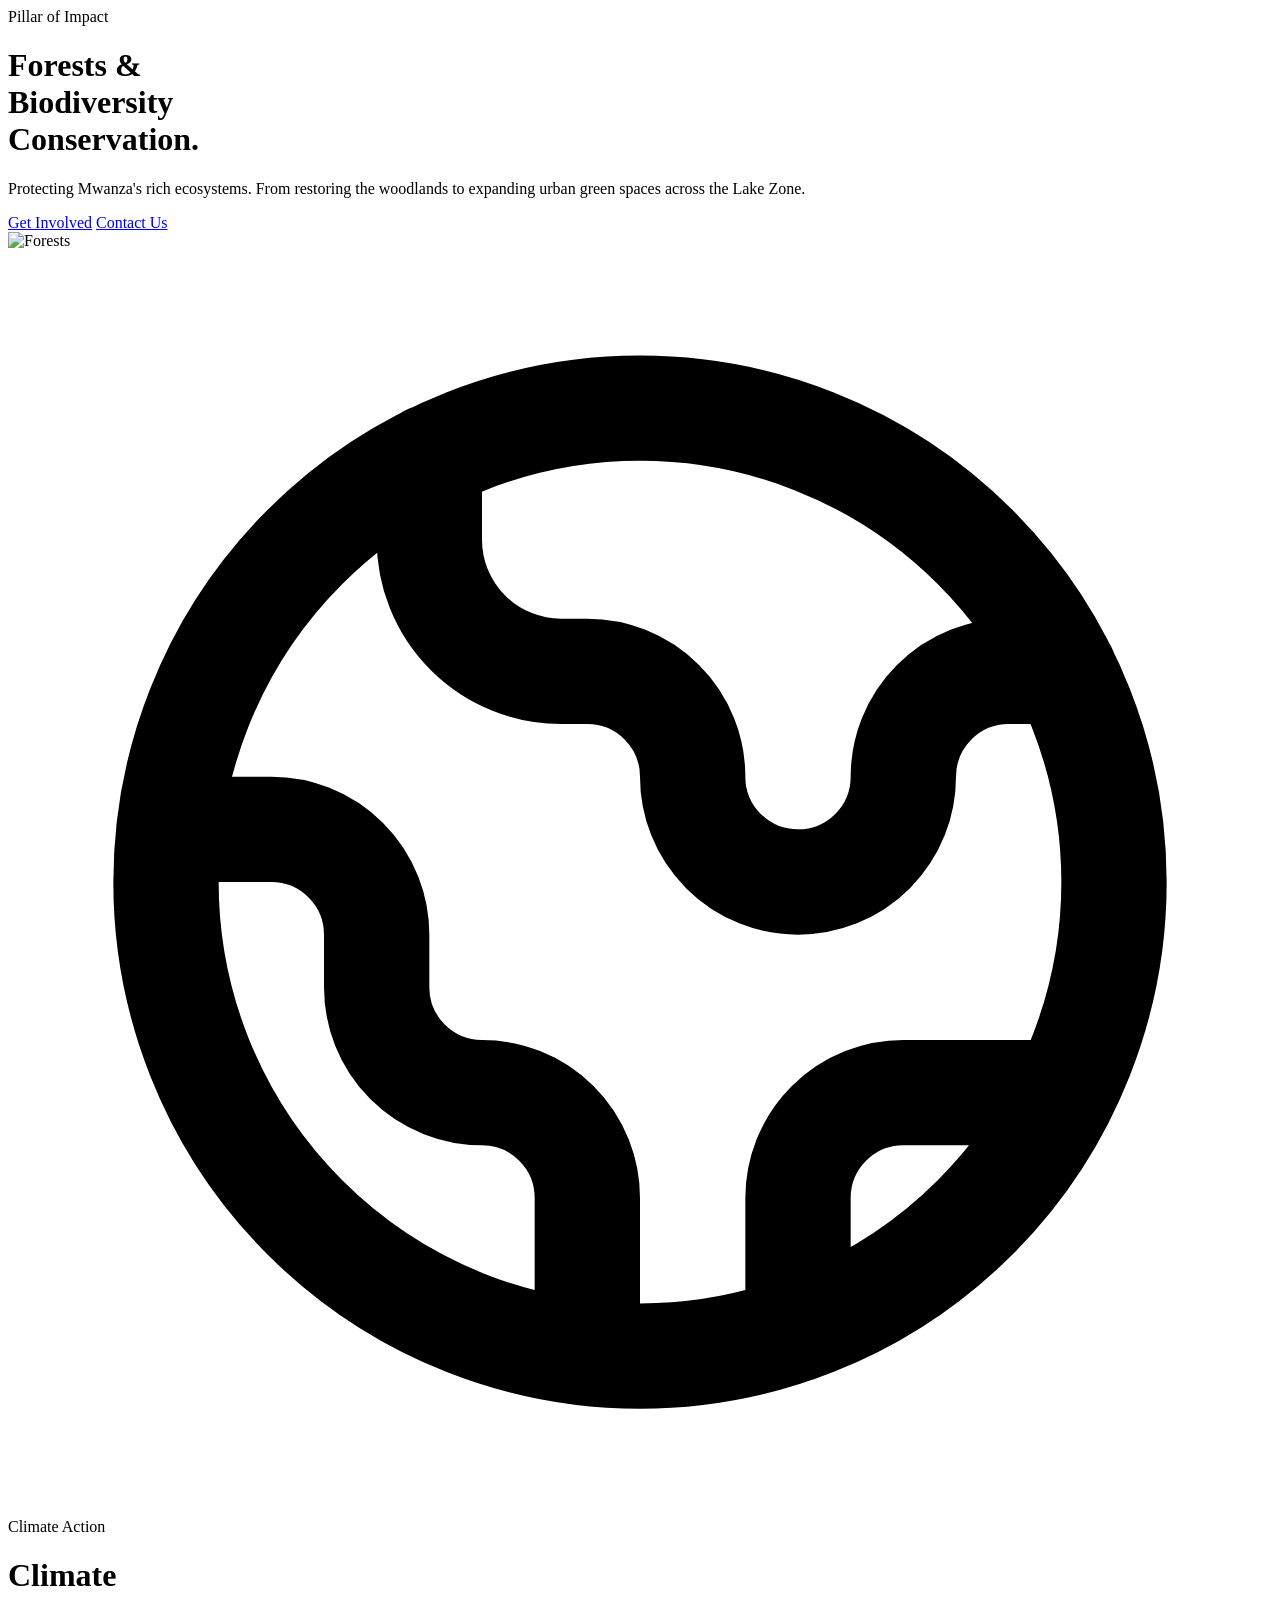
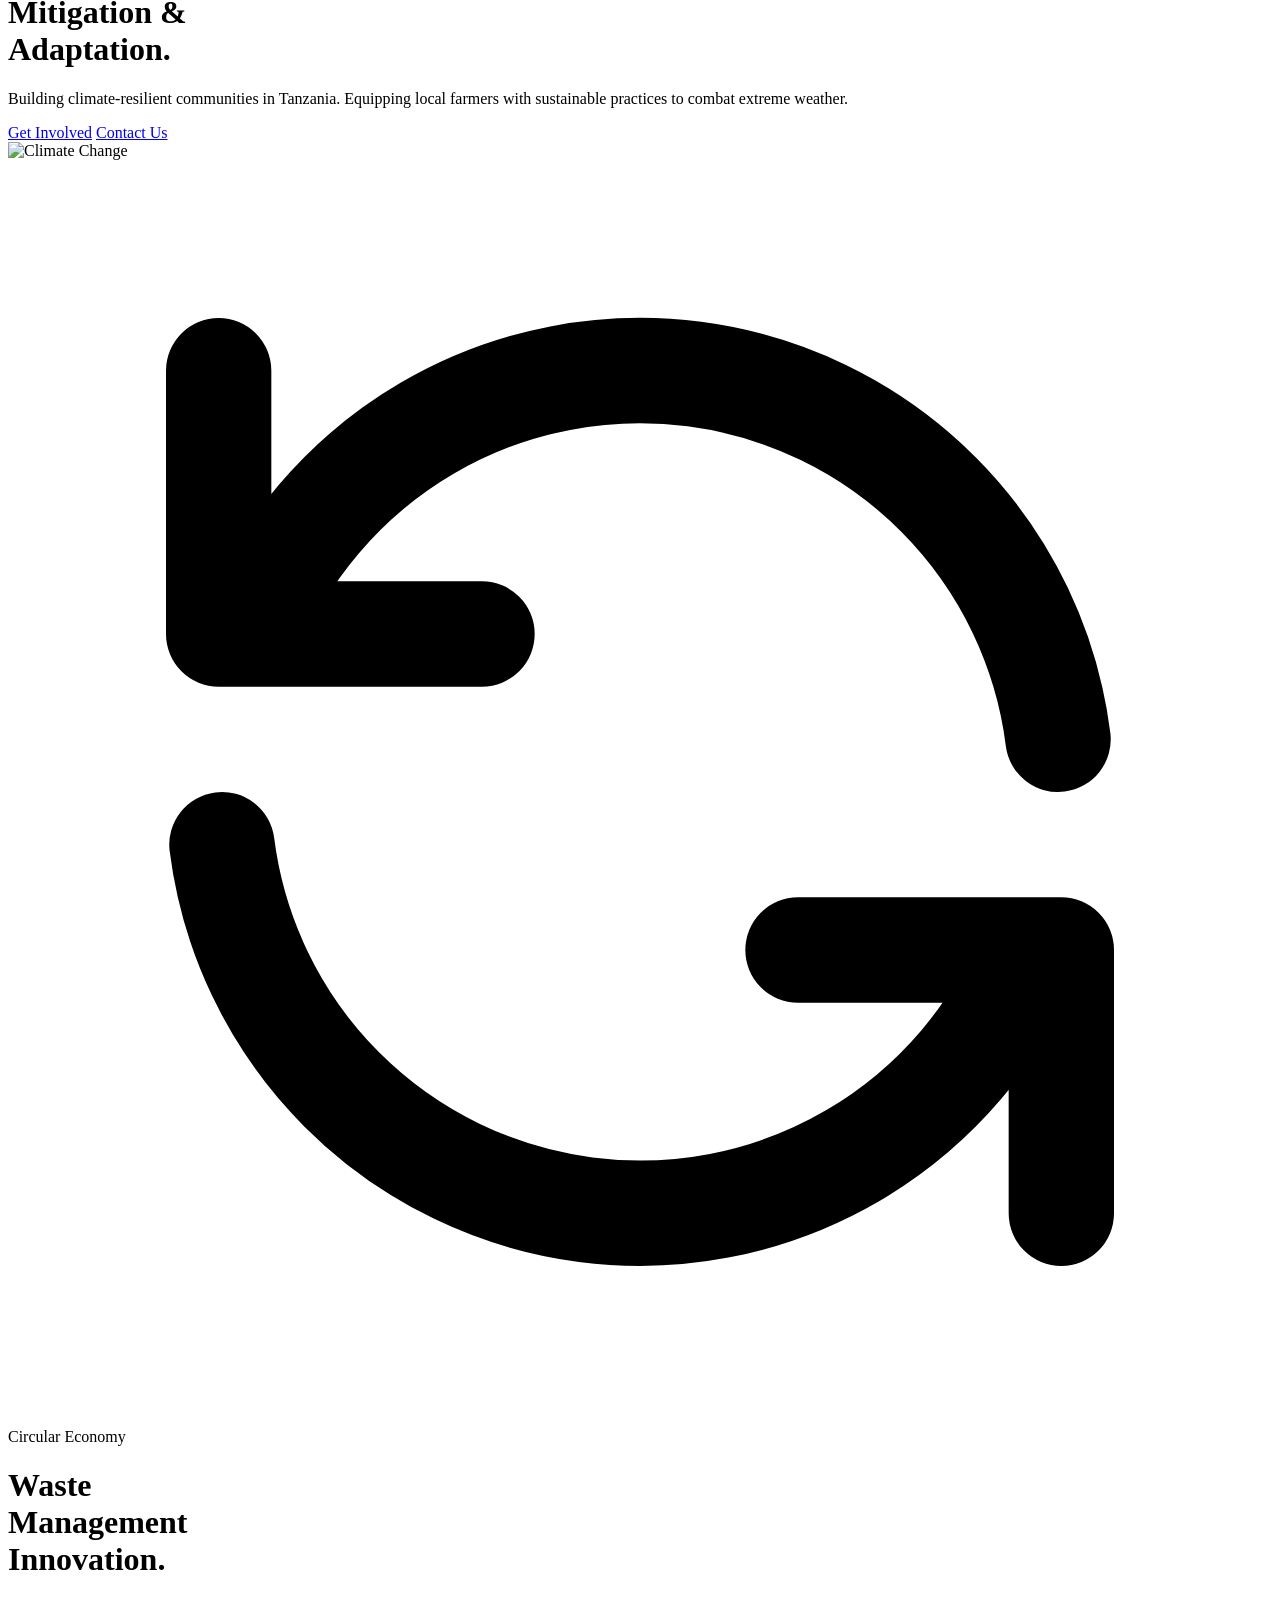
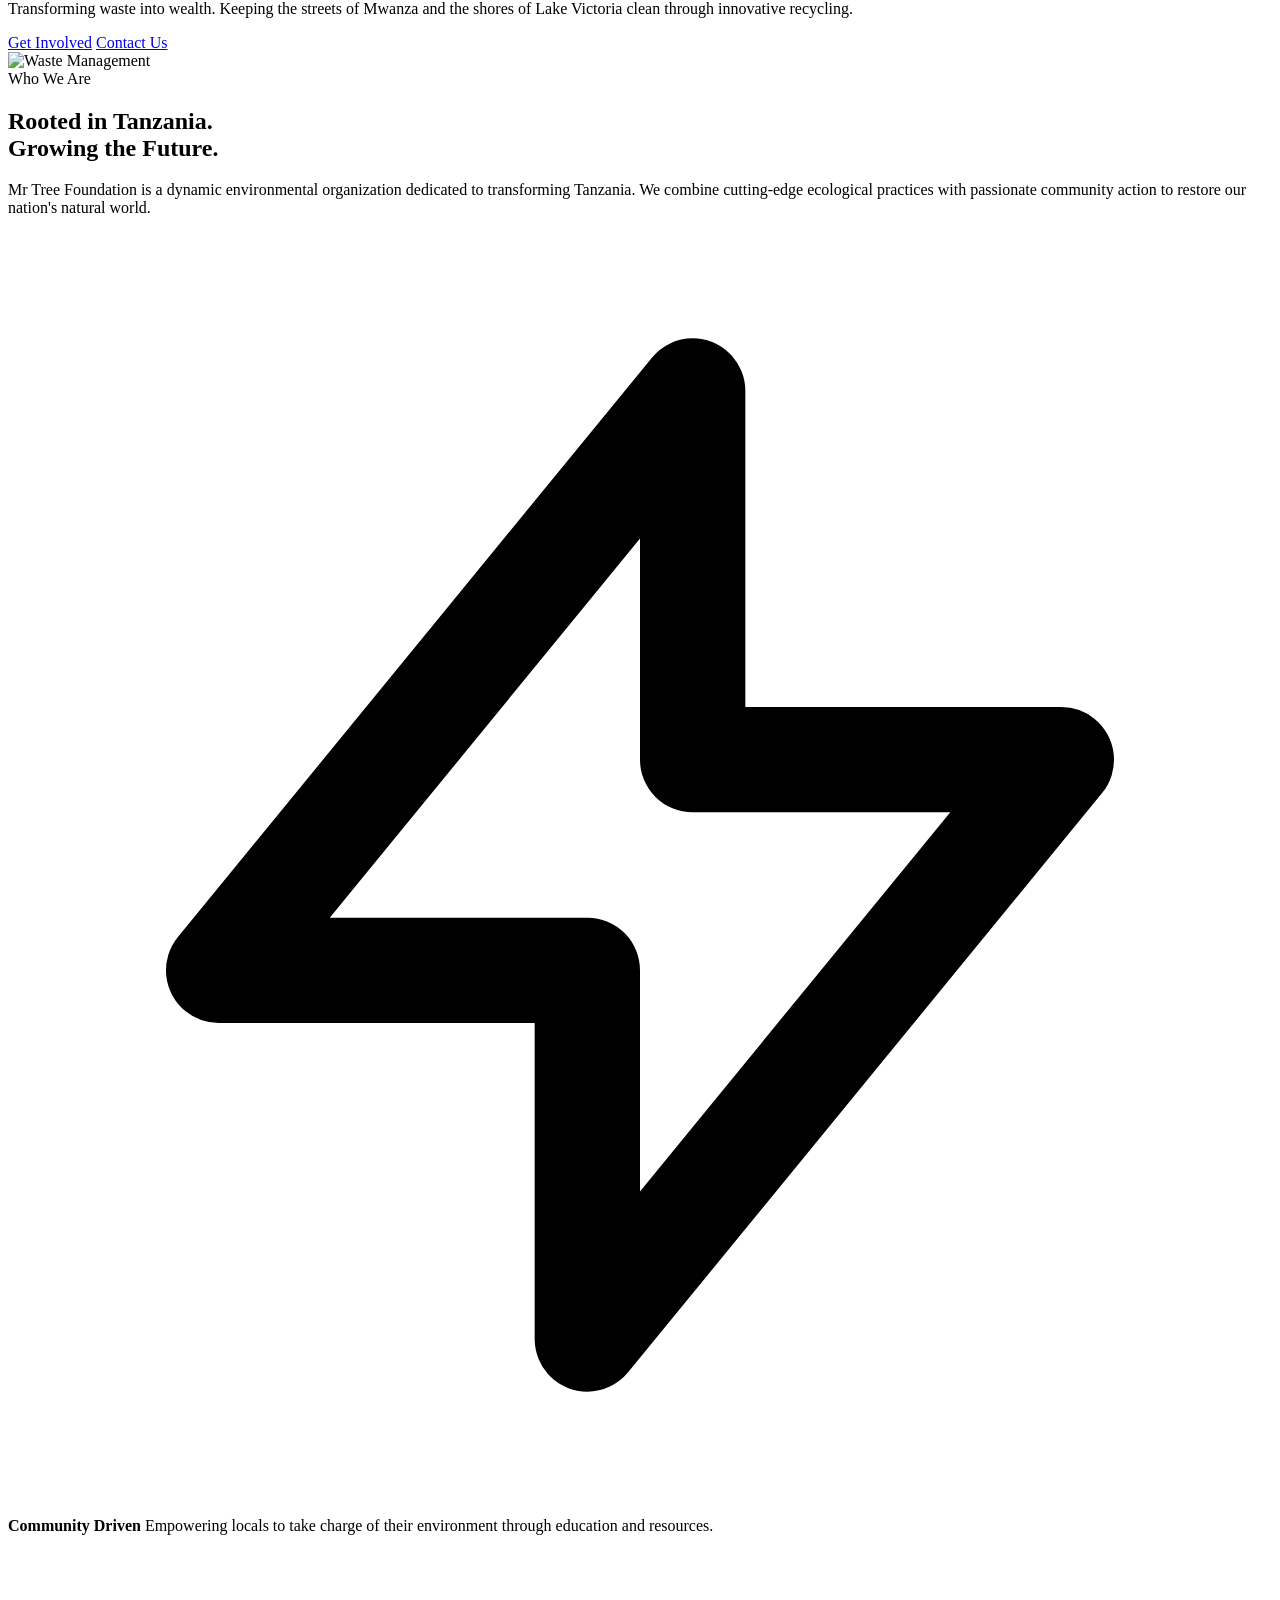
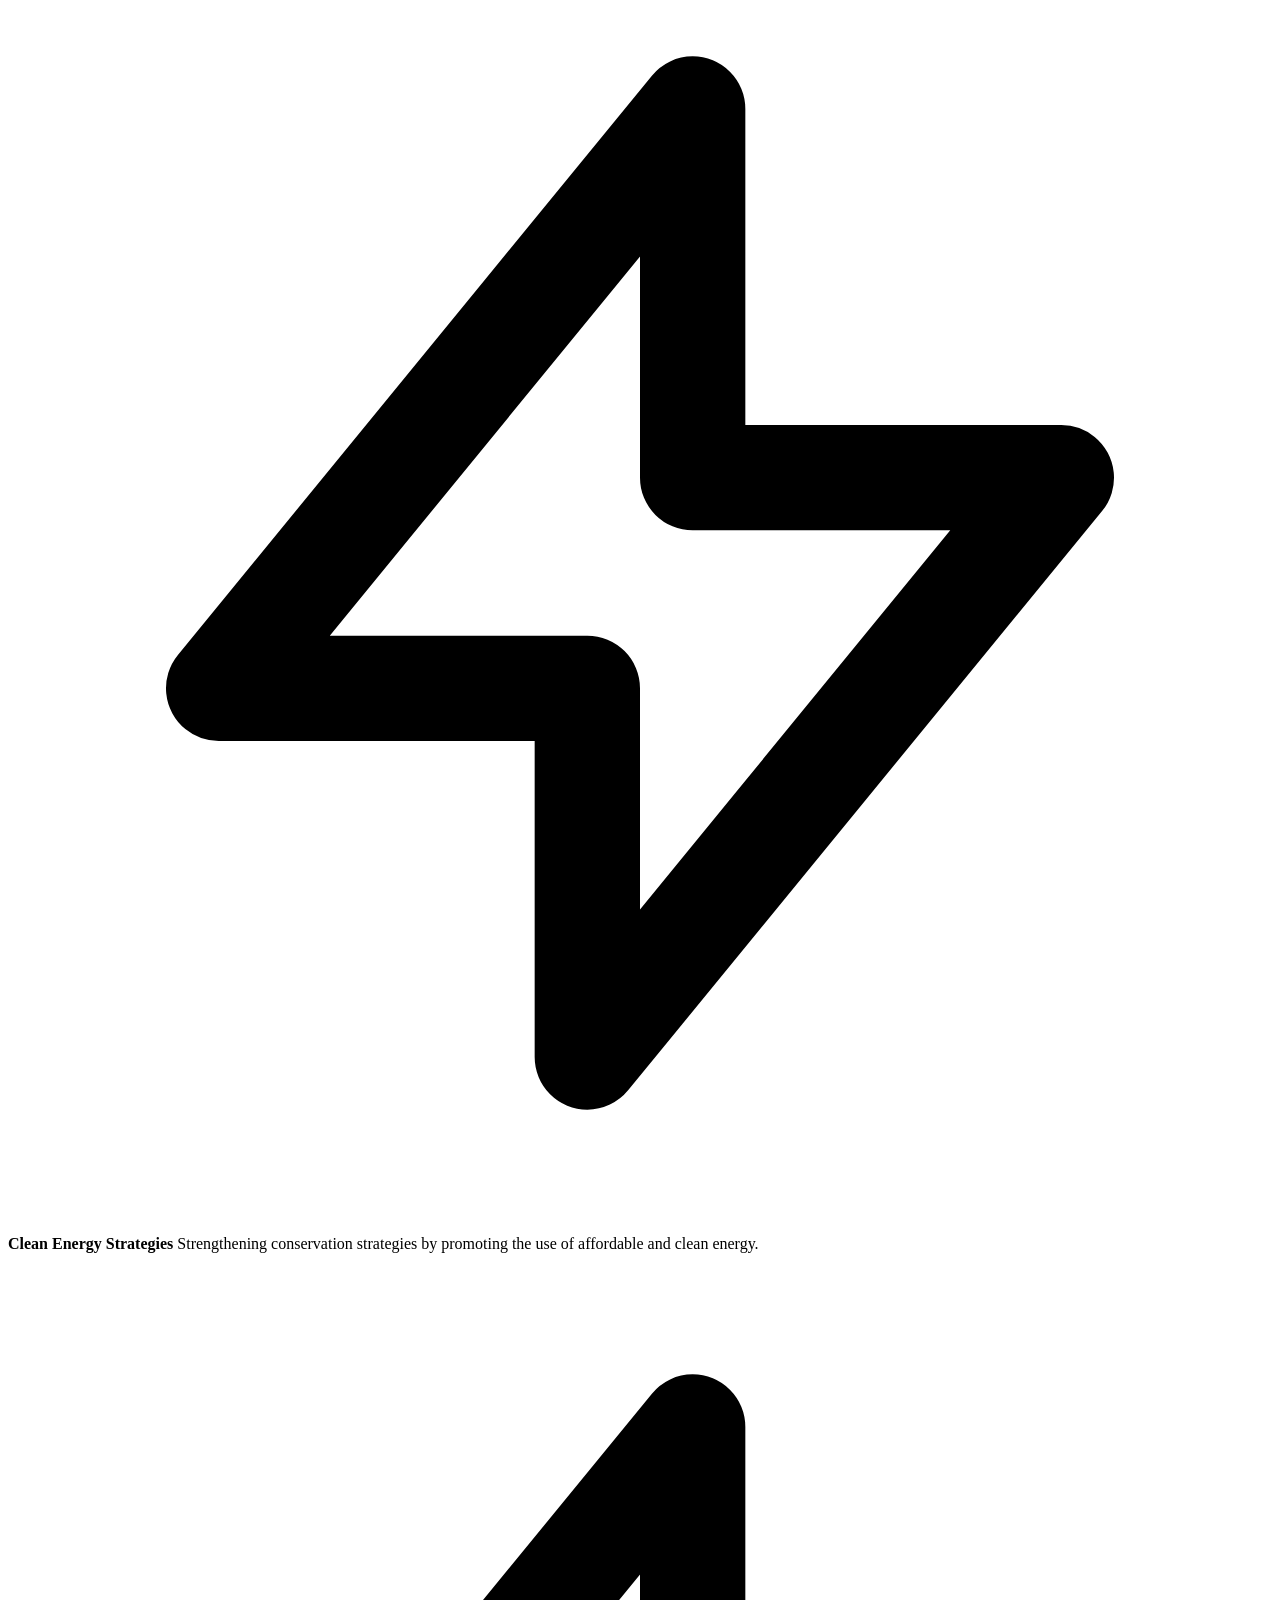
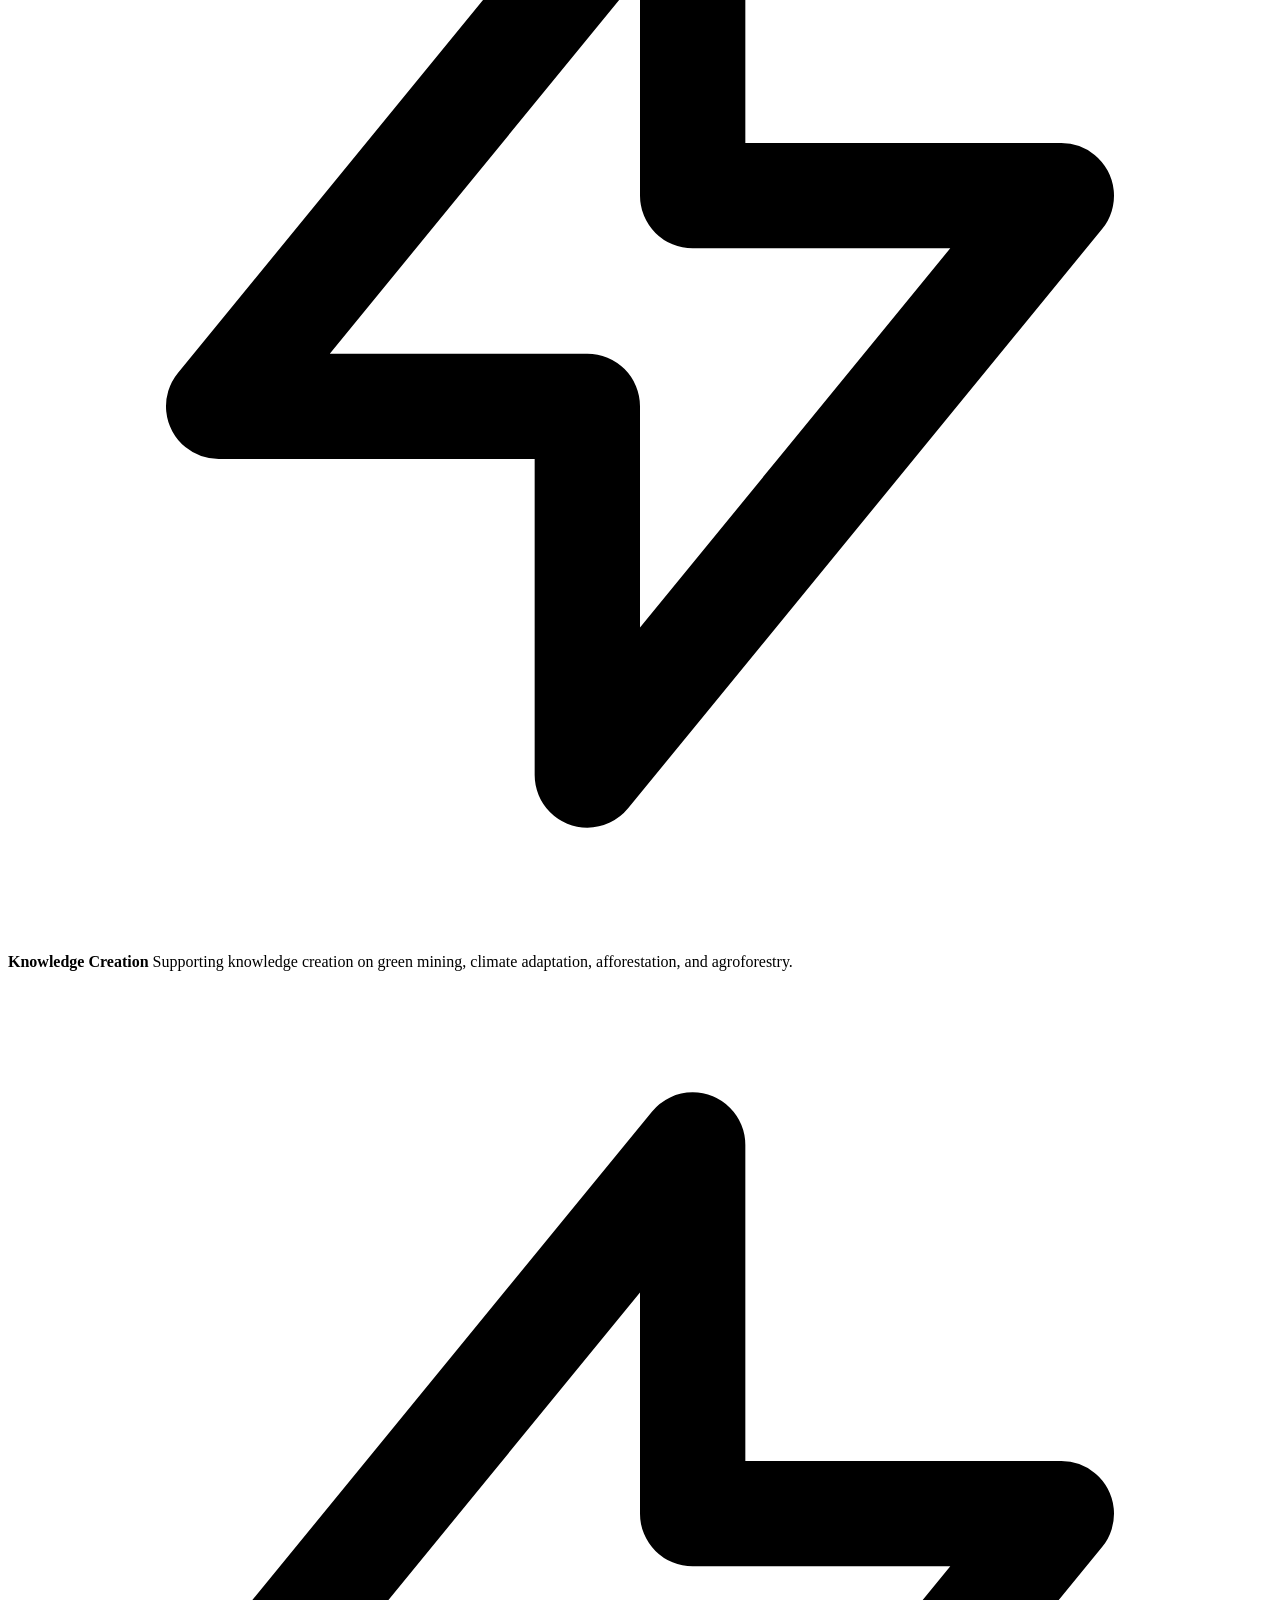
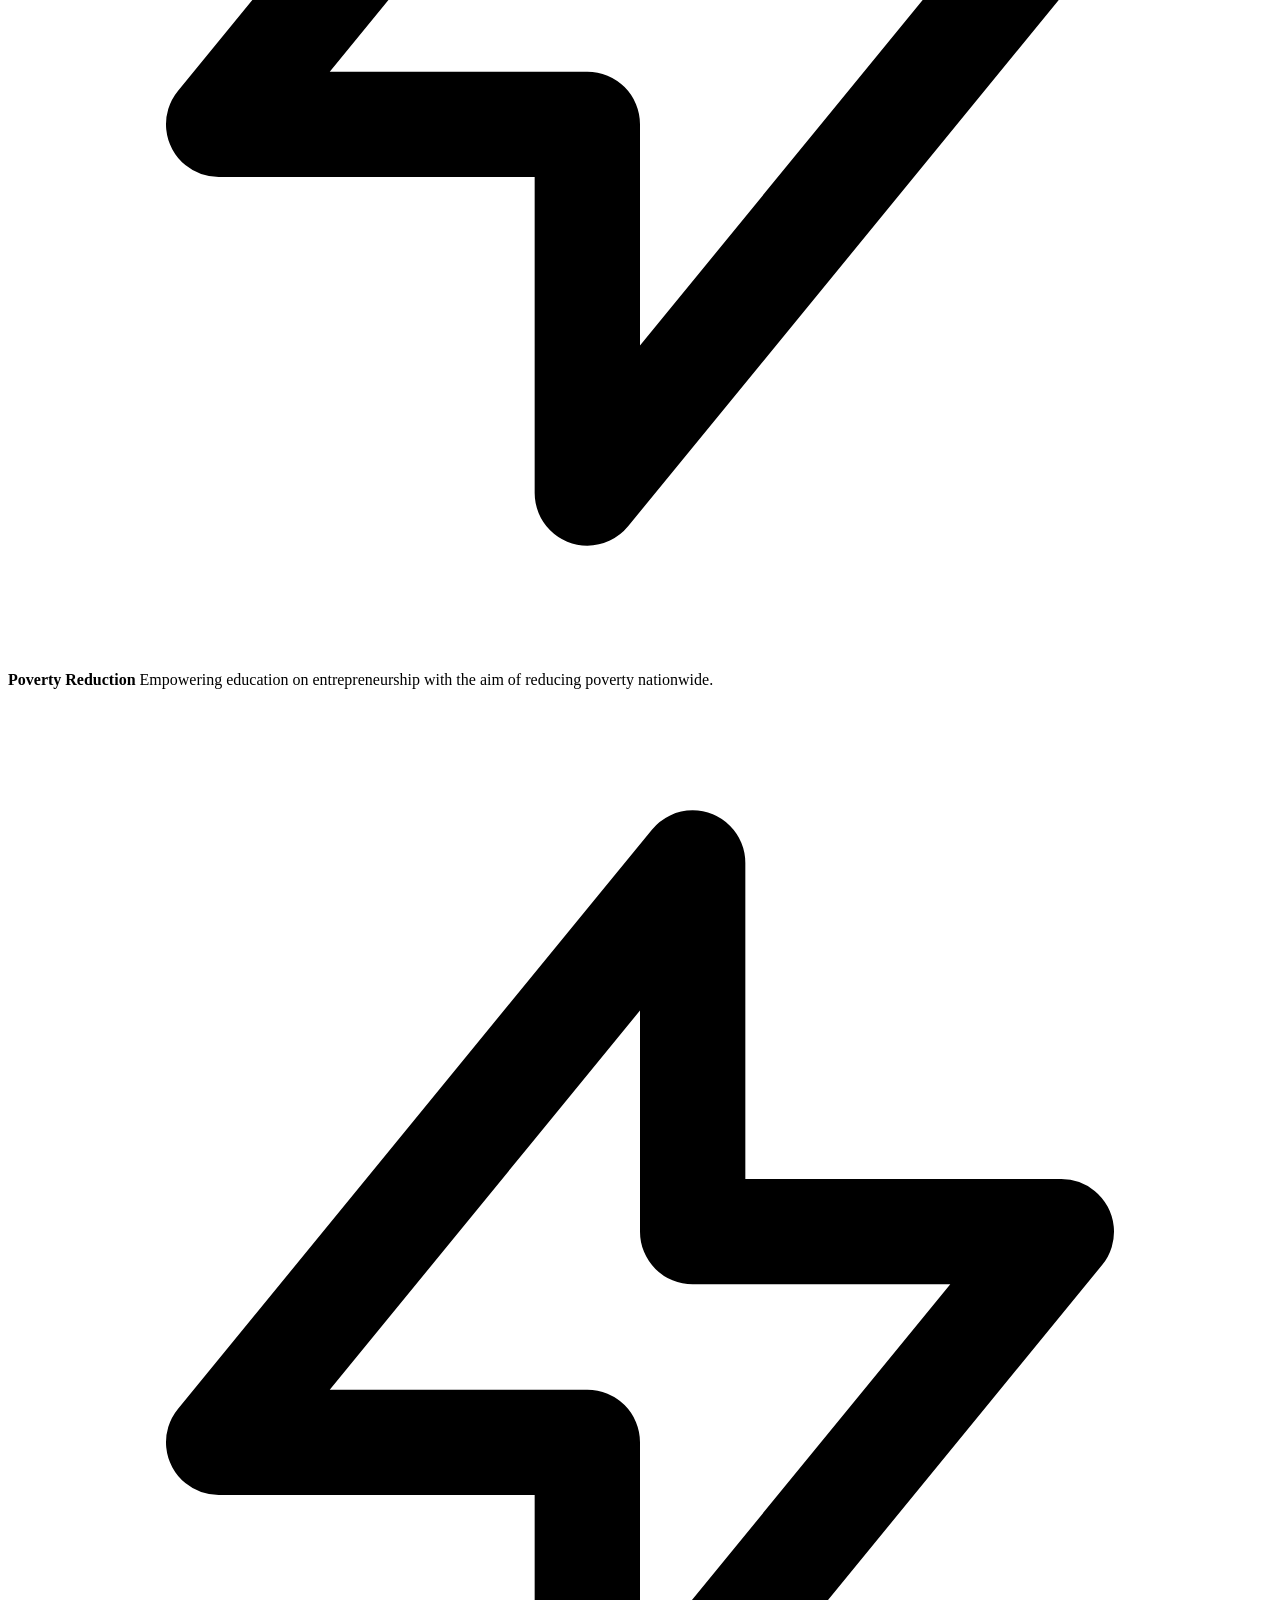
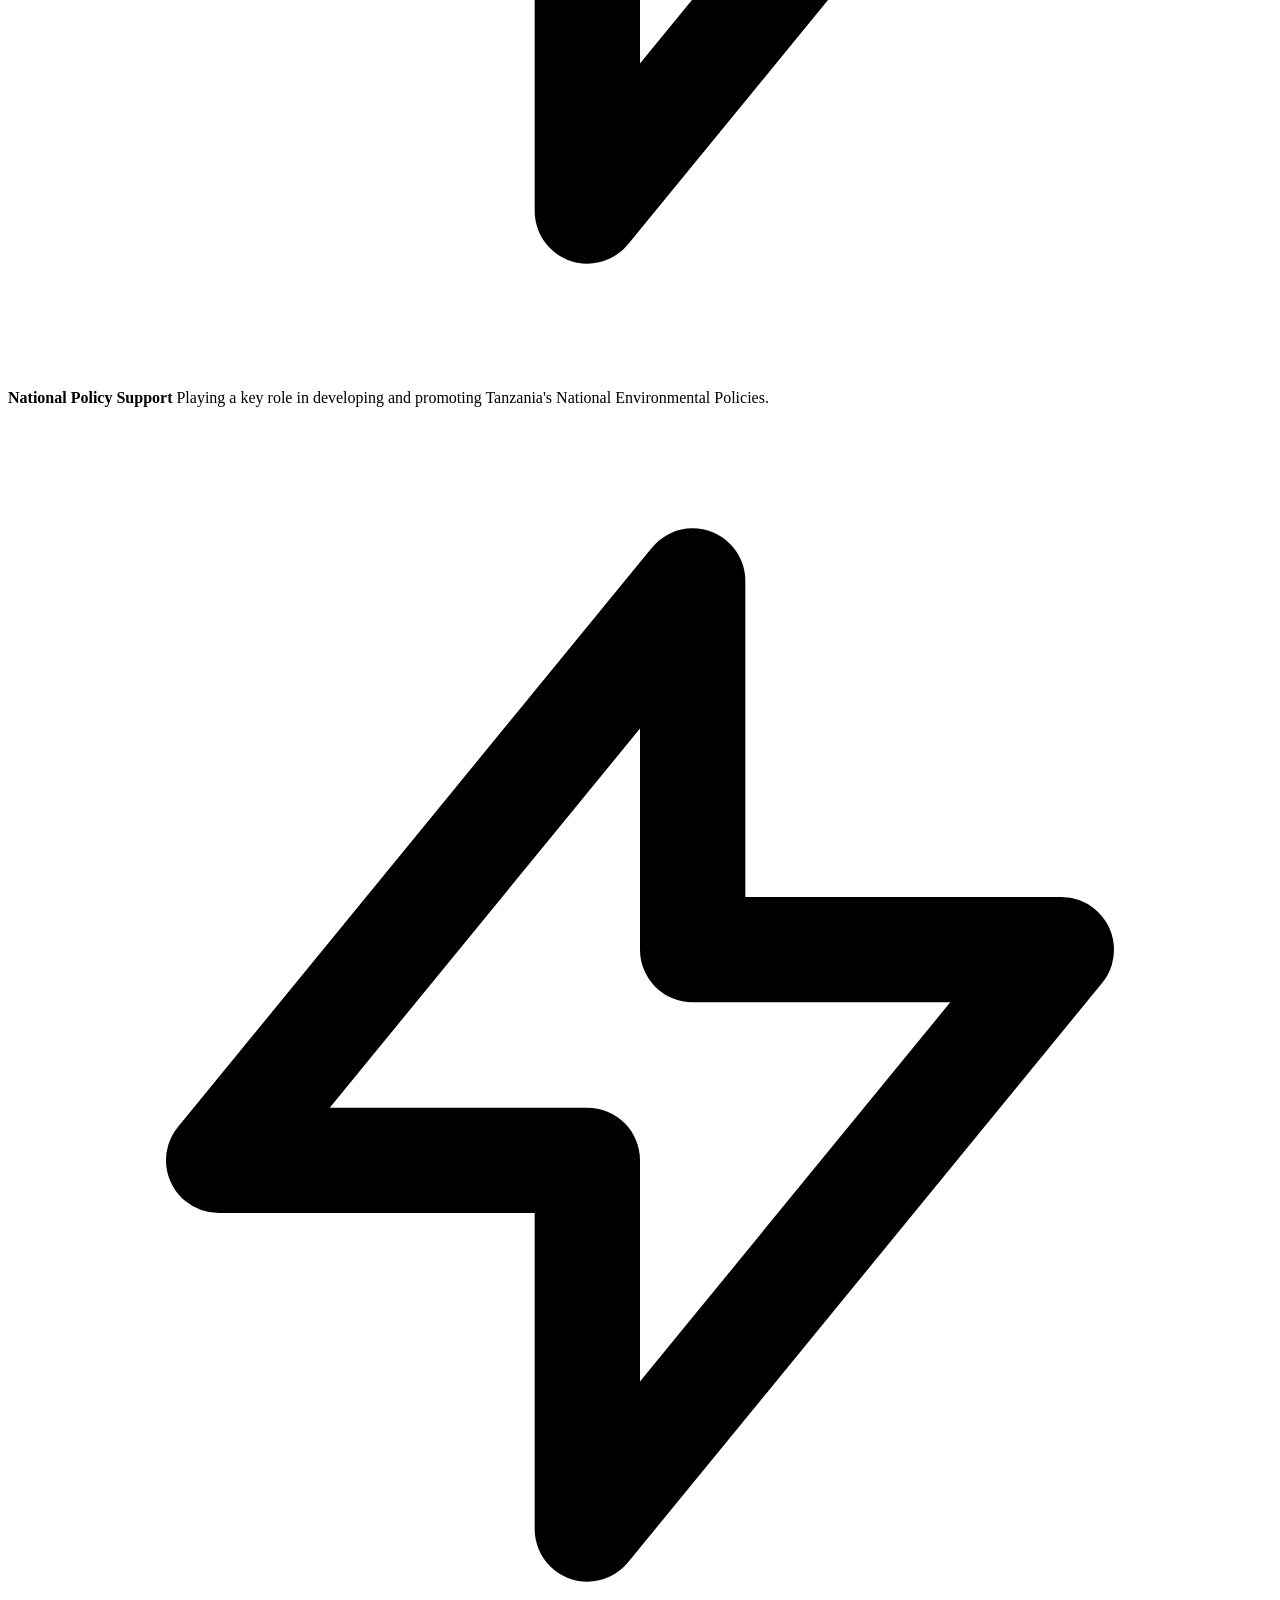
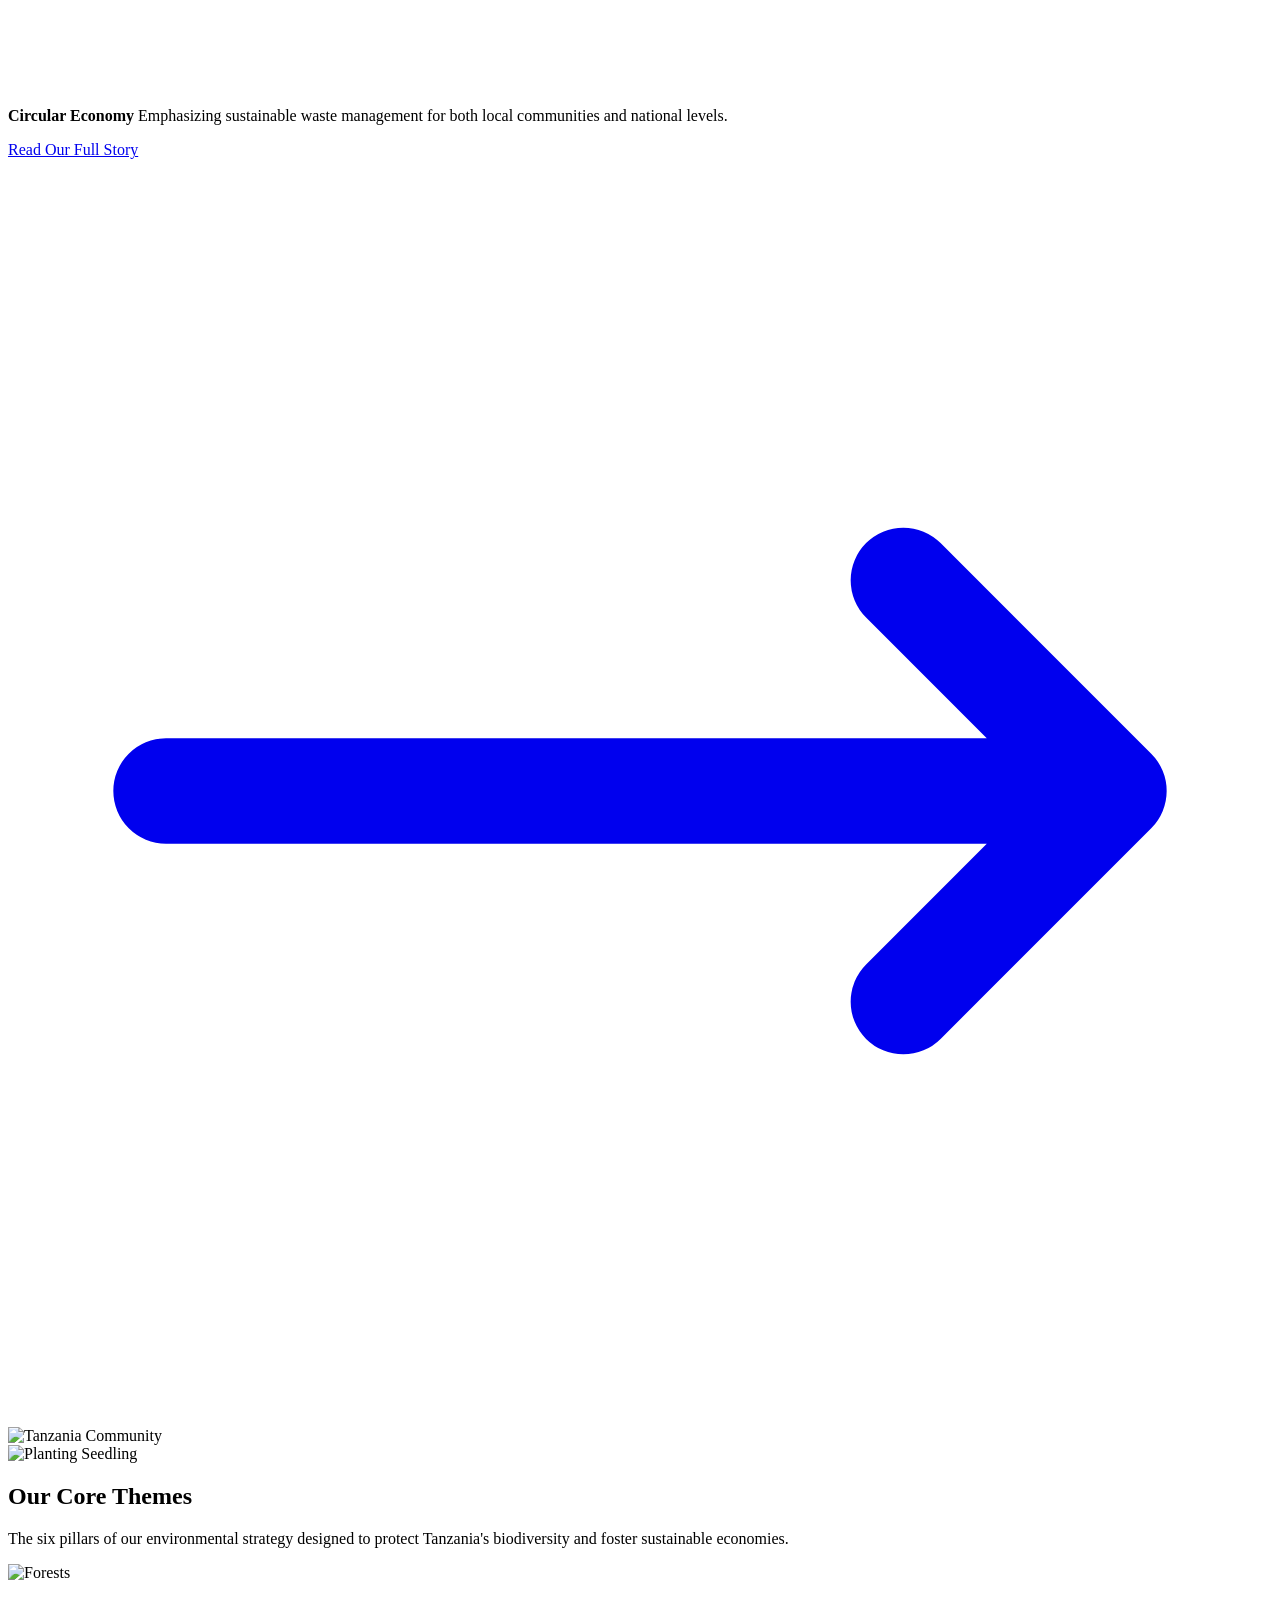
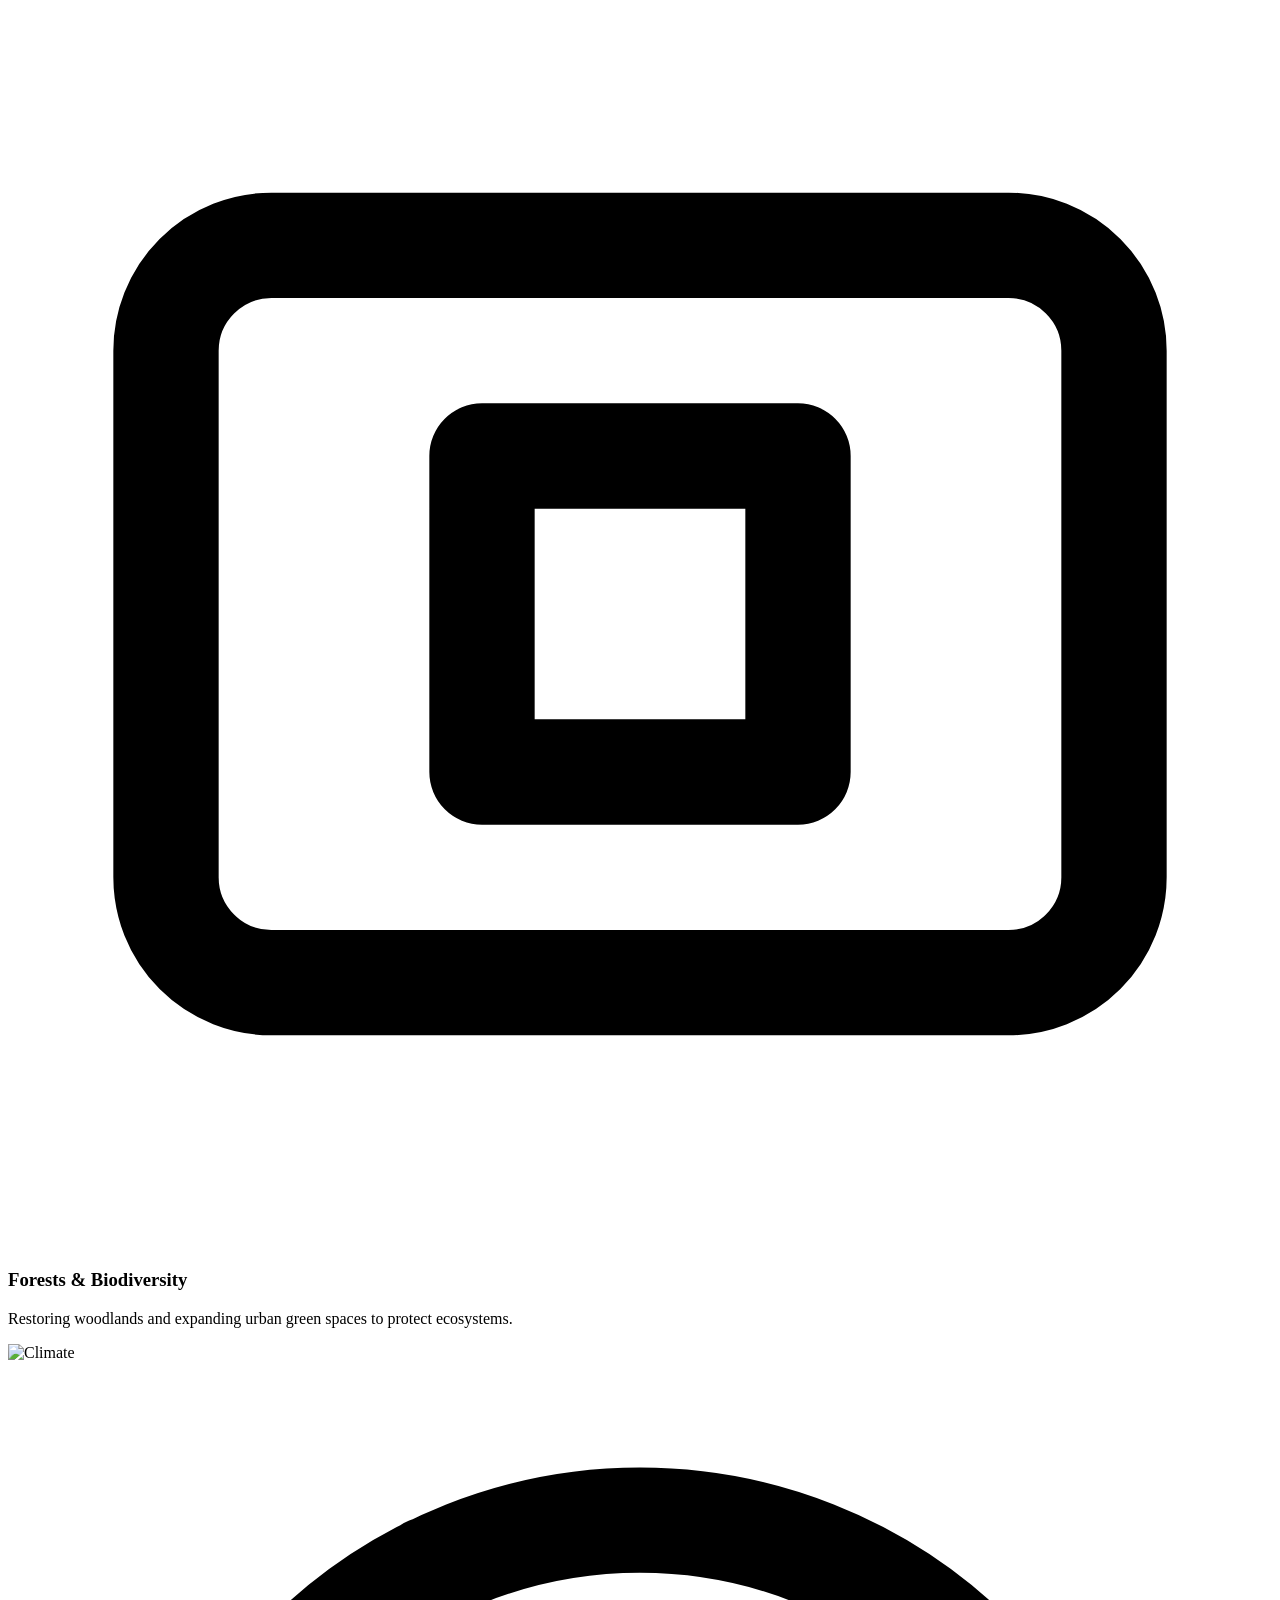
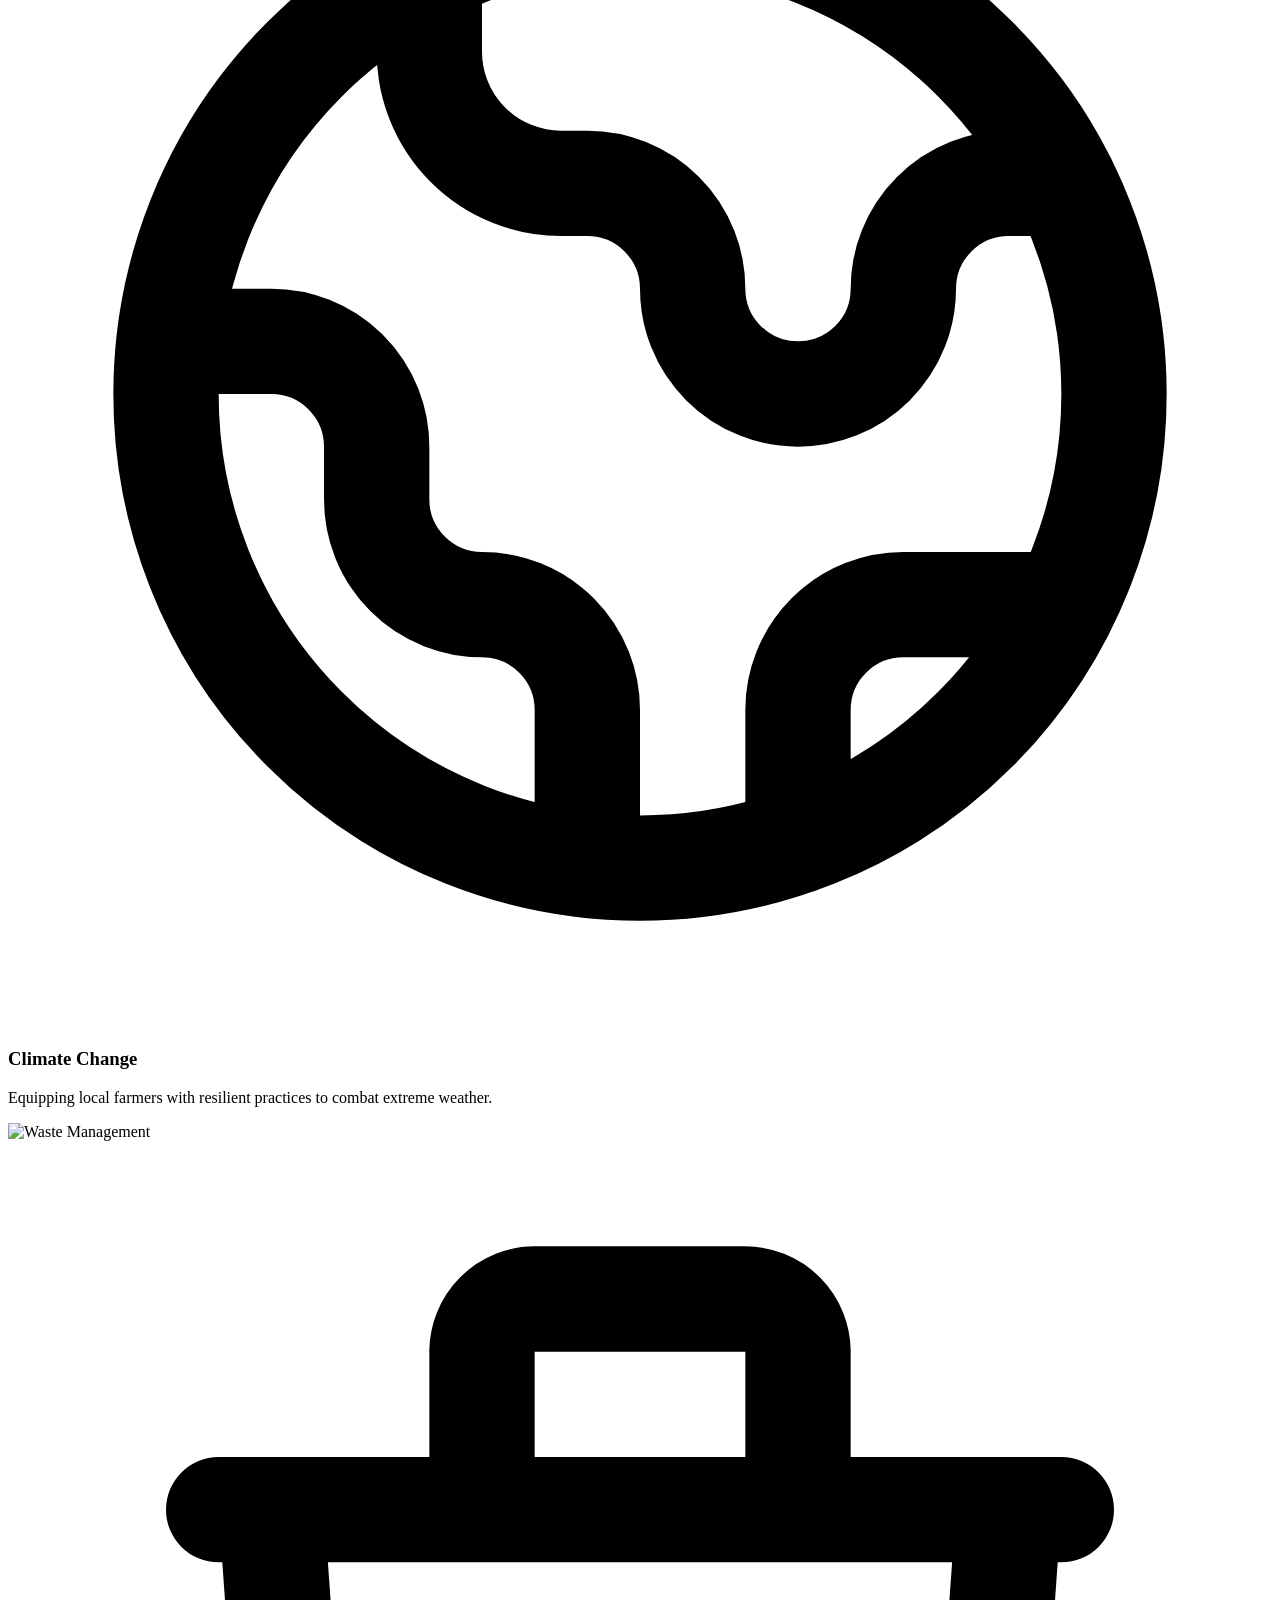
==== index.html @ 440d8568 "Add files via upload" ====
<!DOCTYPE html>
<html lang="en">
<head>
    <meta charset="UTF-8">
    <meta name="viewport" content="width=device-width, initial-scale=1.0">
    <title>Home | Mr Tree Foundation - Mwanza</title>
    
    <link rel="preconnect" href="https://fonts.googleapis.com">
    <link rel="preconnect" href="https://fonts.gstatic.com" crossorigin>
    <link href="https://fonts.googleapis.com/css2?family=Poppins:wght@300;400;500;600;700&display=swap" rel="stylesheet">
    <link rel="stylesheet" href="style.css">

    <script src="https://cdn.tailwindcss.com"></script>

    <script src="tailwind-config.js"></script>
</head>
<body class="font-poppins bg-light-gray text-deep-black antialiased">

    <header id="main-header" class="bg-pure-white shadow-md sticky top-0 z-50"></header>

<main class="relative w-full h-auto py-8 lg:h-[85vh] lg:py-0 bg-deep-black overflow-hidden flex items-center justify-center font-poppins">
        
        <div class="absolute inset-0 bg-[linear-gradient(to_right,#16a34a1a_1px,transparent_1px),linear-gradient(to_bottom,#16a34a1a_1px,transparent_1px)] bg-[size:4rem_4rem] [mask-image:radial-gradient(ellipse_60%_60%_at_50%_50%,#000_70%,transparent_100%)] z-0"></div>

        <div class="absolute top-0 left-1/4 w-96 h-96 bg-tree-green rounded-full mix-blend-screen filter blur-[120px] opacity-30 z-0 pointer-events-none animate-pulse"></div>
        <div class="absolute bottom-0 right-1/4 w-96 h-96 bg-lake-blue rounded-full mix-blend-screen filter blur-[120px] opacity-20 z-0 pointer-events-none"></div>

        <div id="slider-track" class="flex w-full h-full relative z-10 items-center">
            
            <div class="hero-slide flex-shrink-0 min-w-full w-full flex items-center justify-center py-4 lg:py-0">
                <div class="container max-w-7xl mx-auto px-4 sm:px-6 lg:px-8 grid lg:grid-cols-2 gap-6 sm:gap-10 lg:gap-20 items-center">
                    
                    <div class="relative z-10 flex flex-col justify-center text-center lg:text-left items-center lg:items-start">
                        <div class="inline-flex items-center gap-2 sm:gap-3 px-4 sm:px-5 py-2 sm:py-2.5 rounded-full bg-tree-green/10 text-pure-white font-bold text-[10px] sm:text-xs uppercase tracking-widest mb-4 sm:mb-6 border border-tree-green/30 backdrop-blur-md w-max shadow-[0_0_15px_rgba(22,163,74,0.2)]">
                            <span class="relative flex h-2 sm:h-2.5 w-2 sm:w-2.5"><span class="animate-ping absolute inline-flex h-full w-full rounded-full bg-tree-green opacity-75"></span><span class="relative inline-flex rounded-full h-2 sm:h-2.5 w-2 sm:w-2.5 bg-tree-green"></span></span>
                            Pillar of Impact
                        </div>
                        <h1 class="text-3xl sm:text-5xl lg:text-6xl xl:text-7xl font-black text-pure-white leading-[1.1] mb-2 sm:mb-4 tracking-tight">
                            Forests & <br>
                            <span class="text-transparent bg-clip-text bg-gradient-to-r from-tree-green to-lake-blue drop-shadow-[0_0_15px_rgba(37,99,235,0.4)]">Biodiversity</span><br>
                            Conservation.
                        </h1>
                        <p class="text-sm sm:text-lg text-gray-300 mb-6 sm:mb-8 max-w-lg leading-relaxed border-l-4 border-tree-green pl-4 sm:pl-5 bg-gradient-to-r from-tree-green/10 to-transparent py-2 sm:py-3 mx-auto lg:mx-0">
                            Protecting Mwanza's rich ecosystems. From restoring the woodlands to expanding urban green spaces across the Lake Zone.
                        </p>
                        
                        <div class="flex flex-wrap gap-3 sm:gap-4 items-center justify-center lg:justify-start">
                            <a href="get involve.html" class="px-6 sm:px-8 py-2.5 sm:py-3.5 text-sm sm:text-base bg-tree-green text-pure-white font-bold rounded-full shadow-[0_0_20px_rgba(22,163,74,0.5)] hover:bg-dark-green hover:-translate-y-1 transition-all">Get Involved</a>
                            <a href="contact.html" class="px-6 sm:px-8 py-2.5 sm:py-3.5 text-sm sm:text-base bg-transparent text-pure-white font-bold rounded-full border border-pure-white/50 hover:border-tree-green hover:bg-tree-green/10 transition-all backdrop-blur-sm">Contact Us</a>
                        </div>
                    </div>

                    <div class="relative w-full h-[240px] sm:h-[350px] lg:h-[550px] mt-6 lg:mt-0">
                        <div class="absolute top-4 -right-4 sm:top-8 sm:-right-8 w-full h-full bg-tree-green rounded-tr-[80px] rounded-bl-[80px] rounded-tl-3xl rounded-br-3xl -z-10 opacity-30 blur-2xl"></div>
                        
                        <div class="relative w-full h-full rounded-tr-[80px] rounded-bl-[80px] rounded-tl-3xl rounded-br-3xl overflow-hidden shadow-2xl border-[4px] sm:border-[6px] border-pure-white bg-pure-white/5 backdrop-blur-md group">
                            <img src="img/1.jpeg" alt="Forests" class="absolute inset-0 w-full h-full object-cover opacity-90 group-hover:scale-105 transition-transform duration-700 mix-blend-luminosity hover:mix-blend-normal">
                        </div>
                    </div>
                </div>
            </div>

            <div class="hero-slide flex-shrink-0 min-w-full w-full flex items-center justify-center py-4 lg:py-0">
                <div class="container max-w-7xl mx-auto px-4 sm:px-6 lg:px-8 grid lg:grid-cols-2 gap-6 sm:gap-10 lg:gap-20 items-center">
                    <div class="relative z-10 flex flex-col justify-center text-center lg:text-left items-center lg:items-start">
                        <div class="inline-flex items-center gap-2 sm:gap-3 px-4 sm:px-5 py-2 sm:py-2.5 rounded-full bg-lake-blue/10 text-pure-white font-bold text-[10px] sm:text-xs uppercase tracking-widest mb-4 sm:mb-6 border border-lake-blue/30 backdrop-blur-md w-max shadow-[0_0_15px_rgba(37,99,235,0.2)]">
                            <svg class="w-3 h-3 sm:w-4 sm:h-4 text-lake-blue" fill="none" stroke="currentColor" viewBox="0 0 24 24"><path stroke-linecap="round" stroke-linejoin="round" stroke-width="2" d="M3.055 11H5a2 2 0 012 2v1a2 2 0 002 2 2 2 0 012 2v2.945M8 3.935V5.5A2.5 2.5 0 0010.5 8h.5a2 2 0 012 2 2 2 0 104 0 2 2 0 012-2h1.064M15 20.488V18a2 2 0 012-2h3.064M21 12a9 9 0 11-18 0 9 9 0 0118 0z"></path></svg>
                            Climate Action
                        </div>
                        <h1 class="text-3xl sm:text-5xl lg:text-6xl xl:text-7xl font-black text-pure-white leading-[1.1] mb-2 sm:mb-4 tracking-tight">
                            Climate <br>
                            <span class="text-transparent bg-clip-text bg-gradient-to-r from-lake-blue to-tree-green drop-shadow-[0_0_15px_rgba(37,99,235,0.4)]">Mitigation &</span><br>
                            Adaptation.
                        </h1>
                        <p class="text-sm sm:text-lg text-gray-300 mb-6 sm:mb-8 max-w-lg leading-relaxed border-l-4 border-lake-blue pl-4 sm:pl-5 bg-gradient-to-r from-lake-blue/10 to-transparent py-2 sm:py-3 mx-auto lg:mx-0">
                            Building climate-resilient communities in Tanzania. Equipping local farmers with sustainable practices to combat extreme weather.
                        </p>
                        <div class="flex flex-wrap gap-3 sm:gap-4 items-center justify-center lg:justify-start">
                            <a href="get involve.html" class="px-6 sm:px-8 py-2.5 sm:py-3.5 text-sm sm:text-base bg-tree-green text-pure-white font-bold rounded-full shadow-[0_0_20px_rgba(22,163,74,0.5)] hover:bg-dark-green hover:-translate-y-1 transition-all">Get Involved</a>
                            <a href="contact.html" class="px-6 sm:px-8 py-2.5 sm:py-3.5 text-sm sm:text-base bg-transparent text-pure-white font-bold rounded-full border border-pure-white/50 hover:border-tree-green hover:bg-tree-green/10 transition-all backdrop-blur-sm">Contact Us</a>
                        </div>
                    </div>
                    <div class="relative w-full h-[240px] sm:h-[350px] lg:h-[550px] mt-6 lg:mt-0">
                        <div class="absolute top-4 -right-4 sm:top-8 sm:-right-8 w-full h-full bg-lake-blue rounded-tl-[80px] rounded-br-[80px] rounded-tr-3xl rounded-bl-3xl -z-10 opacity-30 blur-2xl"></div>
                        <div class="relative w-full h-full rounded-tl-[80px] rounded-br-[80px] rounded-tr-3xl rounded-bl-3xl overflow-hidden shadow-2xl border-[4px] sm:border-[6px] border-pure-white bg-pure-white/5 backdrop-blur-md group">
                            <img src="img/6.jpeg" alt="Climate Change" class="absolute inset-0 w-full h-full object-cover opacity-90 group-hover:scale-105 transition-transform duration-700 mix-blend-luminosity hover:mix-blend-normal">
                        </div>
                    </div>
                </div>
            </div>

            <div class="hero-slide flex-shrink-0 min-w-full w-full flex items-center justify-center py-4 lg:py-0">
                <div class="container max-w-7xl mx-auto px-4 sm:px-6 lg:px-8 grid lg:grid-cols-2 gap-6 sm:gap-10 lg:gap-20 items-center">
                    <div class="relative z-10 flex flex-col justify-center text-center lg:text-left items-center lg:items-start">
                        <div class="inline-flex items-center gap-2 sm:gap-3 px-4 sm:px-5 py-2 sm:py-2.5 rounded-full bg-tree-green/10 text-pure-white font-bold text-[10px] sm:text-xs uppercase tracking-widest mb-4 sm:mb-6 border border-tree-green/30 backdrop-blur-md w-max shadow-[0_0_15px_rgba(22,163,74,0.2)]">
                            <svg class="w-3 h-3 sm:w-4 sm:h-4 text-tree-green" fill="none" stroke="currentColor" viewBox="0 0 24 24"><path stroke-linecap="round" stroke-linejoin="round" stroke-width="2" d="M4 4v5h.582m15.356 2A8.001 8.001 0 004.582 9m0 0H9m11 11v-5h-.581m0 0a8.003 8.003 0 01-15.357-2m15.357 2H15"></path></svg>
                            Circular Economy
                        </div>
                        <h1 class="text-3xl sm:text-5xl lg:text-6xl xl:text-7xl font-black text-pure-white leading-[1.1] mb-2 sm:mb-4 tracking-tight">
                            Waste <br>
                            <span class="text-transparent bg-clip-text bg-gradient-to-r from-tree-green to-lake-blue drop-shadow-[0_0_15px_rgba(22,163,74,0.4)]">Management</span><br>
                            Innovation.
                        </h1>
                        <p class="text-sm sm:text-lg text-gray-300 mb-6 sm:mb-8 max-w-lg leading-relaxed border-l-4 border-tree-green pl-4 sm:pl-5 bg-gradient-to-r from-tree-green/10 to-transparent py-2 sm:py-3 mx-auto lg:mx-0">
                            Transforming waste into wealth. Keeping the streets of Mwanza and the shores of Lake Victoria clean through innovative recycling.
                        </p>
                        <div class="flex flex-wrap gap-3 sm:gap-4 items-center justify-center lg:justify-start">
                            <a href="get involve.html" class="px-6 sm:px-8 py-2.5 sm:py-3.5 text-sm sm:text-base bg-tree-green text-pure-white font-bold rounded-full shadow-[0_0_20px_rgba(22,163,74,0.5)] hover:bg-dark-green hover:-translate-y-1 transition-all">Get Involved</a>
                            <a href="contact.html" class="px-6 sm:px-8 py-2.5 sm:py-3.5 text-sm sm:text-base bg-transparent text-pure-white font-bold rounded-full border border-pure-white/50 hover:border-tree-green hover:bg-tree-green/10 transition-all backdrop-blur-sm">Contact Us</a>
                        </div>
                    </div>
                    <div class="relative w-full h-[240px] sm:h-[350px] lg:h-[550px] mt-6 lg:mt-0">
                        <div class="absolute top-4 -right-4 sm:top-8 sm:-right-8 w-full h-full bg-tree-green rounded-tr-[80px] rounded-bl-[80px] rounded-tl-3xl rounded-br-3xl -z-10 opacity-30 blur-2xl"></div>
                        <div class="relative w-full h-full rounded-tr-[80px] rounded-bl-[80px] rounded-tl-3xl rounded-br-3xl overflow-hidden shadow-2xl border-[4px] sm:border-[6px] border-pure-white bg-pure-white/5 backdrop-blur-md group">
                            <img src="img/4.jpeg" alt="Waste Management" class="absolute inset-0 w-full h-full object-cover opacity-90 group-hover:scale-105 transition-transform duration-700 mix-blend-luminosity hover:mix-blend-normal">
                        </div>
                    </div>
                </div>
            </div>

        </div>
    </main>



<section id="about" class="relative w-full py-16 lg:py-32 bg-pure-white overflow-hidden font-poppins">
        
        <div class="absolute top-0 right-0 w-full md:w-1/2 h-full bg-[radial-gradient(circle_at_top_right,rgba(22,163,74,0.08),transparent_50%)] pointer-events-none"></div>
        <div class="absolute bottom-0 left-0 w-full md:w-1/2 h-full bg-[radial-gradient(circle_at_bottom_left,rgba(37,99,235,0.08),transparent_50%)] pointer-events-none"></div>

        <div class="container max-w-7xl mx-auto px-4 sm:px-6 lg:px-8 relative z-10">
            <div class="grid lg:grid-cols-2 gap-10 lg:gap-16 items-center">
                
                <div class="flex flex-col justify-center text-center lg:text-left order-1">
                    <div class="inline-flex items-center gap-2 px-4 py-2 rounded-full bg-tree-green/10 text-tree-green font-bold text-[10px] sm:text-xs uppercase tracking-widest border border-tree-green/20 w-max mb-6 mx-auto lg:mx-0">
                        Who We Are
                    </div>
                    
                    <h2 class="text-3xl sm:text-4xl lg:text-5xl font-black text-deep-black leading-tight mb-6">
                        Rooted in <span class="text-transparent bg-clip-text bg-gradient-to-r from-tree-green to-lake-blue">Tanzania.</span> <br>
                        Growing the Future.
                    </h2>
                    <p class="text-sm sm:text-lg text-gray-600 mb-8 leading-relaxed font-light">
                        Mr Tree Foundation is a dynamic environmental organization dedicated to transforming Tanzania. We combine cutting-edge ecological practices with passionate community action to restore our nation's natural world.
                    </p>

                    <div class="relative w-full max-w-lg mx-auto lg:mx-0 overflow-hidden rounded-2xl bg-white border border-gray-100 shadow-md mb-8">
                        
                        <div id="goals-track" class="flex w-full items-center">
                            
                            <div class="goal-slide flex-shrink-0 min-w-full w-full flex items-start gap-4 p-5 sm:p-6">
                                <div class="flex-shrink-0 w-10 h-10 rounded-full bg-tree-green flex items-center justify-center shadow-lg shadow-tree-green/30">
                                    <svg class="w-5 h-5 text-pure-white" fill="none" stroke="currentColor" viewBox="0 0 24 24"><path stroke-linecap="round" stroke-linejoin="round" stroke-width="2" d="M13 10V3L4 14h7v7l9-11h-7z"></path></svg>
                                </div>
                                <p class="text-gray-600 text-sm sm:text-base text-left"><strong class="text-deep-black block text-base mb-1">Community Driven</strong> Empowering locals to take charge of their environment through education and resources.</p>
                            </div>

                            <div class="goal-slide flex-shrink-0 min-w-full w-full flex items-start gap-4 p-5 sm:p-6">
                                <div class="flex-shrink-0 w-10 h-10 rounded-full bg-tree-green flex items-center justify-center shadow-lg shadow-tree-green/30">
                                    <svg class="w-5 h-5 text-pure-white" fill="none" stroke="currentColor" viewBox="0 0 24 24"><path stroke-linecap="round" stroke-linejoin="round" stroke-width="2" d="M13 10V3L4 14h7v7l9-11h-7z"></path></svg>
                                </div>
                                <p class="text-gray-600 text-sm sm:text-base text-left"><strong class="text-deep-black block text-base mb-1">Clean Energy Strategies</strong> Strengthening conservation strategies by promoting the use of affordable and clean energy.</p>
                            </div>

                            <div class="goal-slide flex-shrink-0 min-w-full w-full flex items-start gap-4 p-5 sm:p-6">
                                <div class="flex-shrink-0 w-10 h-10 rounded-full bg-tree-green flex items-center justify-center shadow-lg shadow-tree-green/30">
                                    <svg class="w-5 h-5 text-pure-white" fill="none" stroke="currentColor" viewBox="0 0 24 24"><path stroke-linecap="round" stroke-linejoin="round" stroke-width="2" d="M13 10V3L4 14h7v7l9-11h-7z"></path></svg>
                                </div>
                                <p class="text-gray-600 text-sm sm:text-base text-left"><strong class="text-deep-black block text-base mb-1">Knowledge Creation</strong> Supporting knowledge creation on green mining, climate adaptation, afforestation, and agroforestry.</p>
                            </div>

                            <div class="goal-slide flex-shrink-0 min-w-full w-full flex items-start gap-4 p-5 sm:p-6">
                                <div class="flex-shrink-0 w-10 h-10 rounded-full bg-tree-green flex items-center justify-center shadow-lg shadow-tree-green/30">
                                    <svg class="w-5 h-5 text-pure-white" fill="none" stroke="currentColor" viewBox="0 0 24 24"><path stroke-linecap="round" stroke-linejoin="round" stroke-width="2" d="M13 10V3L4 14h7v7l9-11h-7z"></path></svg>
                                </div>
                                <p class="text-gray-600 text-sm sm:text-base text-left"><strong class="text-deep-black block text-base mb-1">Poverty Reduction</strong> Empowering education on entrepreneurship with the aim of reducing poverty nationwide.</p>
                            </div>

                            <div class="goal-slide flex-shrink-0 min-w-full w-full flex items-start gap-4 p-5 sm:p-6">
                                <div class="flex-shrink-0 w-10 h-10 rounded-full bg-tree-green flex items-center justify-center shadow-lg shadow-tree-green/30">
                                    <svg class="w-5 h-5 text-pure-white" fill="none" stroke="currentColor" viewBox="0 0 24 24"><path stroke-linecap="round" stroke-linejoin="round" stroke-width="2" d="M13 10V3L4 14h7v7l9-11h-7z"></path></svg>
                                </div>
                                <p class="text-gray-600 text-sm sm:text-base text-left"><strong class="text-deep-black block text-base mb-1">National Policy Support</strong> Playing a key role in developing and promoting Tanzania's National Environmental Policies.</p>
                            </div>

                            <div class="goal-slide flex-shrink-0 min-w-full w-full flex items-start gap-4 p-5 sm:p-6">
                                <div class="flex-shrink-0 w-10 h-10 rounded-full bg-tree-green flex items-center justify-center shadow-lg shadow-tree-green/30">
                                    <svg class="w-5 h-5 text-pure-white" fill="none" stroke="currentColor" viewBox="0 0 24 24"><path stroke-linecap="round" stroke-linejoin="round" stroke-width="2" d="M13 10V3L4 14h7v7l9-11h-7z"></path></svg>
                                </div>
                                <p class="text-gray-600 text-sm sm:text-base text-left"><strong class="text-deep-black block text-base mb-1">Circular Economy</strong> Emphasizing sustainable waste management for both local communities and national levels.</p>
                            </div>

                        </div>
                    </div>

                    <a href="about us.html" class="inline-flex items-center gap-2 text-lake-blue font-bold hover:text-tree-green transition-colors duration-300 w-max mx-auto lg:mx-0 group text-sm sm:text-base">
                        Read Our Full Story
                        <svg class="w-5 h-5 group-hover:translate-x-2 transition-transform duration-300" fill="none" stroke="currentColor" viewBox="0 0 24 24"><path stroke-linecap="round" stroke-linejoin="round" stroke-width="2" d="M17 8l4 4m0 0l-4 4m4-4H3"></path></svg>
                    </a>
                </div>

                <div class="relative w-full h-[400px] sm:h-[500px] lg:h-[550px] flex justify-center items-center order-2 mt-8 lg:mt-0">
                    <div class="absolute right-0 top-0 w-3/4 h-[80%] rounded-[2rem] overflow-hidden shadow-[0_20px_40px_rgba(22,163,74,0.15)] z-10 transform hover:scale-[1.02] transition-transform duration-700 border-4 border-pure-white">
                        <img src="img/2.jpeg" alt="Tanzania Community" class="w-full h-full object-cover transition-all duration-700">
                    </div>
                    <div class="absolute left-0 bottom-0 w-[60%] h-[60%] rounded-[2rem] overflow-hidden shadow-[0_20px_40px_rgba(37,99,235,0.2)] z-20 transform hover:-translate-y-2 transition-transform duration-700 border-4 border-pure-white">
                        <img src="img/3.jpeg" alt="Planting Seedling" class="w-full h-full object-cover">
                    </div>
                </div>

            </div>
        </div>
    </section>
    
<section id="themes" class="relative w-full py-16 lg:py-32 bg-gradient-to-br from-pure-white via-[#f0fdf4] to-[#eff6ff] overflow-hidden font-poppins border-y border-gray-100">
        
        <div class="absolute -top-40 -right-40 w-[500px] h-[500px] rounded-full border-[40px] border-tree-green/5 opacity-50 pointer-events-none"></div>
        <div class="absolute -bottom-40 -left-40 w-[600px] h-[600px] rounded-full border-[60px] border-lake-blue/5 opacity-50 pointer-events-none"></div>

        <div class="container max-w-7xl mx-auto px-4 sm:px-6 lg:px-8 relative z-10">
            
            <div class="text-center max-w-3xl mx-auto mb-16 lg:mb-24">
                <h2 class="text-3xl sm:text-5xl font-black text-deep-black mb-6">Our Core <span class="text-transparent bg-clip-text bg-gradient-to-r from-lake-blue to-tree-green">Themes</span></h2>
                <p class="text-gray-600 text-sm sm:text-lg font-light">The six pillars of our environmental strategy designed to protect Tanzania's biodiversity and foster sustainable economies.</p>
            </div>

            <div class="grid grid-cols-1 sm:grid-cols-2 lg:grid-cols-3 gap-6 lg:gap-8">
                
                <div class="group relative rounded-[2rem] overflow-hidden shadow-lg h-[380px] cursor-pointer transform hover:-translate-y-2 transition-all duration-500 border-4 border-pure-white">
                    <img src="img/1.jpeg" alt="Forests" class="absolute inset-0 w-full h-full object-cover group-hover:scale-110 transition-transform duration-700">
                    <div class="absolute inset-0 bg-gradient-to-t from-deep-black via-deep-black/50 to-transparent opacity-80 group-hover:opacity-95 transition-opacity duration-500"></div>
                    
                    <div class="absolute inset-0 p-8 flex flex-col justify-end z-10">
                        <div class="w-12 h-12 rounded-xl bg-tree-green text-pure-white flex items-center justify-center mb-4 transform group-hover:-translate-y-2 transition-transform duration-500 shadow-md">
                            <svg class="w-6 h-6" fill="none" stroke="currentColor" viewBox="0 0 24 24"><path stroke-linecap="round" stroke-linejoin="round" stroke-width="2" d="M5 19h14a2 2 0 002-2V7a2 2 0 00-2-2H5a2 2 0 00-2 2v10a2 2 0 002 2zM9 9h6v6H9V9z"></path></svg>
                        </div>
                        <h3 class="text-2xl font-bold text-pure-white mb-2 transform group-hover:-translate-y-2 transition-transform duration-500">Forests & Biodiversity</h3>
                        <div class="overflow-hidden">
                            <p class="text-sm text-gray-300 transform translate-y-8 opacity-0 group-hover:translate-y-0 group-hover:opacity-100 transition-all duration-500 delay-100 leading-relaxed">
                                Restoring woodlands and expanding urban green spaces to protect ecosystems.
                            </p>
                        </div>
                    </div>
                </div>

                <div class="group relative rounded-[2rem] overflow-hidden shadow-lg h-[380px] cursor-pointer transform hover:-translate-y-2 transition-all duration-500 border-4 border-pure-white">
                    <img src="img/2.jpeg" alt="Climate" class="absolute inset-0 w-full h-full object-cover group-hover:scale-110 transition-transform duration-700">
                    <div class="absolute inset-0 bg-gradient-to-t from-deep-black via-deep-black/50 to-transparent opacity-80 group-hover:opacity-95 transition-opacity duration-500"></div>
                    
                    <div class="absolute inset-0 p-8 flex flex-col justify-end z-10">
                        <div class="w-12 h-12 rounded-xl bg-lake-blue text-pure-white flex items-center justify-center mb-4 transform group-hover:-translate-y-2 transition-transform duration-500 shadow-md">
                            <svg class="w-6 h-6" fill="none" stroke="currentColor" viewBox="0 0 24 24"><path stroke-linecap="round" stroke-linejoin="round" stroke-width="2" d="M3.055 11H5a2 2 0 012 2v1a2 2 0 002 2 2 2 0 012 2v2.945M8 3.935V5.5A2.5 2.5 0 0010.5 8h.5a2 2 0 012 2 2 2 0 104 0 2 2 0 012-2h1.064M15 20.488V18a2 2 0 012-2h3.064M21 12a9 9 0 11-18 0 9 9 0 0118 0z"></path></svg>
                        </div>
                        <h3 class="text-2xl font-bold text-pure-white mb-2 transform group-hover:-translate-y-2 transition-transform duration-500">Climate Change</h3>
                        <div class="overflow-hidden">
                            <p class="text-sm text-gray-300 transform translate-y-8 opacity-0 group-hover:translate-y-0 group-hover:opacity-100 transition-all duration-500 delay-100 leading-relaxed">
                                Equipping local farmers with resilient practices to combat extreme weather.
                            </p>
                        </div>
                    </div>
                </div>

                <div class="group relative rounded-[2rem] overflow-hidden shadow-lg h-[380px] cursor-pointer transform hover:-translate-y-2 transition-all duration-500 border-4 border-pure-white">
                    <img src="img/1.jpeg" alt="Waste Management" class="absolute inset-0 w-full h-full object-cover group-hover:scale-110 transition-transform duration-700">
                    <div class="absolute inset-0 bg-gradient-to-t from-deep-black via-deep-black/50 to-transparent opacity-80 group-hover:opacity-95 transition-opacity duration-500"></div>
                    
                    <div class="absolute inset-0 p-8 flex flex-col justify-end z-10">
                        <div class="w-12 h-12 rounded-xl bg-tree-green text-pure-white flex items-center justify-center mb-4 transform group-hover:-translate-y-2 transition-transform duration-500 shadow-md">
                            <svg class="w-6 h-6" fill="none" stroke="currentColor" viewBox="0 0 24 24"><path stroke-linecap="round" stroke-linejoin="round" stroke-width="2" d="M19 7l-.867 12.142A2 2 0 0116.138 21H7.862a2 2 0 01-1.995-1.858L5 7m5 4v6m4-6v6m1-10V4a1 1 0 00-1-1h-4a1 1 0 00-1 1v3M4 7h16"></path></svg>
                        </div>
                        <h3 class="text-2xl font-bold text-pure-white mb-2 transform group-hover:-translate-y-2 transition-transform duration-500">Waste Management</h3>
                        <div class="overflow-hidden">
                            <p class="text-sm text-gray-300 transform translate-y-8 opacity-0 group-hover:translate-y-0 group-hover:opacity-100 transition-all duration-500 delay-100 leading-relaxed">
                                Transforming waste into wealth through innovative circular economy recycling.
                            </p>
                        </div>
                    </div>
                </div>

                <div class="group relative rounded-[2rem] overflow-hidden shadow-lg h-[380px] cursor-pointer transform hover:-translate-y-2 transition-all duration-500 border-4 border-pure-white">
                    <img src="img/3.jpeg" alt="Water" class="absolute inset-0 w-full h-full object-cover group-hover:scale-110 transition-transform duration-700">
                    <div class="absolute inset-0 bg-gradient-to-t from-deep-black via-deep-black/50 to-transparent opacity-80 group-hover:opacity-95 transition-opacity duration-500"></div>
                    
                    <div class="absolute inset-0 p-8 flex flex-col justify-end z-10">
                        <div class="w-12 h-12 rounded-xl bg-lake-blue text-pure-white flex items-center justify-center mb-4 transform group-hover:-translate-y-2 transition-transform duration-500 shadow-md">
                            <svg class="w-6 h-6" fill="none" stroke="currentColor" viewBox="0 0 24 24"><path stroke-linecap="round" stroke-linejoin="round" stroke-width="2" d="M20 14.66V20a2 2 0 0 1-2 2H4a2 2 0 0 1-2-2v-5.34A5.33 5.33 0 0 1 2 10V6a2 2 0 0 1 2-2h16a2 2 0 0 1 2 2v4a5.33 5.33 0 0 1 0 4.66z"></path></svg>
                        </div>
                        <h3 class="text-2xl font-bold text-pure-white mb-2 transform group-hover:-translate-y-2 transition-transform duration-500">Water Resources</h3>
                        <div class="overflow-hidden">
                            <p class="text-sm text-gray-300 transform translate-y-8 opacity-0 group-hover:translate-y-0 group-hover:opacity-100 transition-all duration-500 delay-100 leading-relaxed">
                                Safeguarding Lake Victoria by reducing pollution and managing clean water.
                            </p>
                        </div>
                    </div>
                </div>

                <div class="group relative rounded-[2rem] overflow-hidden shadow-lg h-[380px] cursor-pointer transform hover:-translate-y-2 transition-all duration-500 border-4 border-pure-white">
                    <img src="img/3.jpeg" alt="Clean Energy" class="absolute inset-0 w-full h-full object-cover group-hover:scale-110 transition-transform duration-700">
                    <div class="absolute inset-0 bg-gradient-to-t from-deep-black via-deep-black/50 to-transparent opacity-80 group-hover:opacity-95 transition-opacity duration-500"></div>
                    
                    <div class="absolute inset-0 p-8 flex flex-col justify-end z-10">
                        <div class="w-12 h-12 rounded-xl bg-tree-green text-pure-white flex items-center justify-center mb-4 transform group-hover:-translate-y-2 transition-transform duration-500 shadow-md">
                            <svg class="w-6 h-6" fill="none" stroke="currentColor" viewBox="0 0 24 24"><path stroke-linecap="round" stroke-linejoin="round" stroke-width="2" d="M13 10V3L4 14h7v7l9-11h-7z"></path></svg>
                        </div>
                        <h3 class="text-2xl font-bold text-pure-white mb-2 transform group-hover:-translate-y-2 transition-transform duration-500">Clean Energy</h3>
                        <div class="overflow-hidden">
                            <p class="text-sm text-gray-300 transform translate-y-8 opacity-0 group-hover:translate-y-0 group-hover:opacity-100 transition-all duration-500 delay-100 leading-relaxed">
                                Promoting solar and biogas alternatives to protect our shrinking forests.
                            </p>
                        </div>
                    </div>
                </div>

                <div class="group relative rounded-[2rem] overflow-hidden shadow-lg h-[380px] cursor-pointer transform hover:-translate-y-2 transition-all duration-500 border-4 border-pure-white">
                    <img src="img/7.jpeg" alt="Green Livelihoods" class="absolute inset-0 w-full h-full object-cover group-hover:scale-110 transition-transform duration-700">
                    <div class="absolute inset-0 bg-gradient-to-t from-deep-black via-deep-black/50 to-transparent opacity-80 group-hover:opacity-95 transition-opacity duration-500"></div>
                    
                    <div class="absolute inset-0 p-8 flex flex-col justify-end z-10">
                        <div class="w-12 h-12 rounded-xl bg-lake-blue text-pure-white flex items-center justify-center mb-4 transform group-hover:-translate-y-2 transition-transform duration-500 shadow-md">
                            <svg class="w-6 h-6" fill="none" stroke="currentColor" viewBox="0 0 24 24"><path stroke-linecap="round" stroke-linejoin="round" stroke-width="2" d="M12 8c-1.657 0-3 .895-3 2s1.343 2 3 2 3 .895 3 2-1.343 2-3 2m0-8c1.11 0 2.08.402 2.599 1M12 8V7m0 1v8m0 0v1m0-1c-1.11 0-2.08-.402-2.599-1M21 12a9 9 0 11-18 0 9 9 0 0118 0z"></path></svg>
                        </div>
                        <h3 class="text-2xl font-bold text-pure-white mb-2 transform group-hover:-translate-y-2 transition-transform duration-500">Green Livelihoods</h3>
                        <div class="overflow-hidden">
                            <p class="text-sm text-gray-300 transform translate-y-8 opacity-0 group-hover:translate-y-0 group-hover:opacity-100 transition-all duration-500 delay-100 leading-relaxed">
                                Empowering communities with green jobs that support families and nature.
                            </p>
                        </div>
                    </div>
                </div>

            </div>
        </div>
    </section>

    <section id="programs" class="relative w-full py-16 lg:py-32 bg-pure-white overflow-hidden font-poppins">
        <div class="container max-w-7xl mx-auto px-4 sm:px-6 lg:px-8 relative z-10">
            
            <div class="flex flex-col sm:flex-row justify-between items-end mb-16 lg:mb-24 gap-6">
                <div class="max-w-2xl">
                    <h2 class="text-3xl sm:text-5xl font-black text-deep-black mb-4">Featured <span class="text-transparent bg-clip-text bg-gradient-to-r from-tree-green to-lake-blue">Programs</span></h2>
                    <p class="text-gray-600 text-sm sm:text-lg font-light">See how we are putting our themes into action across Mwanza.</p>
                </div>
                <a href="program.html" class="px-6 py-3 rounded-full border-2 border-tree-green text-tree-green text-sm font-bold hover:bg-tree-green hover:text-pure-white transition-all flex-shrink-0">View All Programs</a>
            </div>

            <div class="space-y-20 lg:space-y-32">
                <div class="grid lg:grid-cols-2 gap-10 lg:gap-20 items-center relative">
                    <div class="hidden lg:block absolute right-0 top-1/2 -translate-y-1/2 text-[15rem] font-black text-gray-100 z-0 pointer-events-none select-none">01</div>
                    
                    <div class="relative w-full h-[300px] sm:h-[450px] rounded-[2rem] overflow-hidden group shadow-[0_20px_40px_rgba(22,163,74,0.15)] z-10">
                        <img src="img/4.jpeg" alt="Schools Planting" class="w-full h-full object-cover group-hover:scale-105 transition-transform duration-700">
                    </div>
                    <div class="relative z-10">
                        <div class="text-tree-green font-bold text-sm tracking-widest uppercase mb-2">Active Initiative</div>
                        <h3 class="text-3xl sm:text-4xl font-bold text-deep-black mb-4">Greener Schools Campaign</h3>
                        <p class="text-gray-600 text-sm sm:text-base leading-relaxed mb-6">Partnering with primary and secondary schools in Mwanza to plant fruit and shade trees. We teach the next generation the importance of environmental stewardship while providing practical resources.</p>
                        <a href="program.html" class="text-deep-black border-b-2 border-tree-green pb-1 hover:text-tree-green transition-colors text-sm font-bold">Learn More &rarr;</a>
                    </div>
                </div>

                <div class="grid lg:grid-cols-2 gap-10 lg:gap-20 items-center relative">
                    <div class="hidden lg:block absolute left-0 top-1/2 -translate-y-1/2 text-[15rem] font-black text-gray-100 z-0 pointer-events-none select-none">02</div>
                    
                    <div class="order-2 lg:order-1 relative z-10">
                        <div class="text-lake-blue font-bold text-sm tracking-widest uppercase mb-2">Active Initiative</div>
                        <h3 class="text-3xl sm:text-4xl font-bold text-deep-black mb-4">Lake Shore Cleanup</h3>
                        <p class="text-gray-600 text-sm sm:text-base leading-relaxed mb-6">A weekly community-driven effort to remove plastic waste from the shores of Lake Victoria. We actively sort and send recyclables to local circular economy partners.</p>
                        <a href="program.html" class="text-deep-black border-b-2 border-lake-blue pb-1 hover:text-lake-blue transition-colors text-sm font-bold">Learn More &rarr;</a>
                    </div>
                    <div class="order-1 lg:order-2 relative w-full h-[300px] sm:h-[450px] rounded-[2rem] overflow-hidden group shadow-[0_20px_40px_rgba(37,99,235,0.15)] z-10">
                        <img src="img/3.jpeg" alt="Lake Cleanup" class="w-full h-full object-cover group-hover:scale-105 transition-transform duration-700">
                    </div>
                </div>
            </div>
        </div>
    </section>

    <section id="what-we-do" class="relative w-full py-16 lg:py-32 bg-pure-white overflow-hidden font-poppins">
        
        <div class="absolute top-1/2 left-0 w-full h-[1px] bg-gradient-to-r from-transparent via-gray-200 to-transparent -z-10"></div>
        <div class="absolute top-0 right-0 w-96 h-96 bg-tree-green/5 rounded-full blur-[100px] pointer-events-none"></div>

        <div class="container max-w-7xl mx-auto px-4 sm:px-6 lg:px-8 relative z-10">
            
            <div class="text-center max-w-3xl mx-auto mb-16 lg:mb-24">
                <div class="inline-flex items-center gap-2 px-4 py-2 rounded-full bg-lake-blue/10 text-lake-blue font-bold text-[10px] sm:text-xs uppercase tracking-widest border border-lake-blue/20 w-max mb-6">
                    Our Approach
                </div>
                <h2 class="text-3xl sm:text-5xl font-black text-deep-black mb-6">
                    How We <span class="text-transparent bg-clip-text bg-gradient-to-r from-tree-green to-lake-blue">Take Action</span>
                </h2>
                <p class="text-gray-600 text-sm sm:text-lg font-light">
                    We don't just plant trees; we cultivate ecosystems of change through education, advocacy, and direct community involvement.
                </p>
            </div>

            <div class="grid grid-cols-1 md:grid-cols-2 gap-6 lg:gap-10">
                
                <div class="group relative bg-gray-50 rounded-[2rem] p-8 sm:p-12 border border-gray-100 hover:bg-pure-white hover:shadow-[0_20px_40px_rgba(22,163,74,0.1)] transition-all duration-500 overflow-hidden transform hover:-translate-y-1">
                    <div class="absolute top-0 left-0 w-0 h-1 bg-gradient-to-r from-tree-green to-lake-blue group-hover:w-full transition-all duration-700 ease-out"></div>
                    
                    <div class="flex flex-col sm:flex-row gap-6 sm:gap-8 items-start">
                        <div class="flex-shrink-0 w-16 h-16 rounded-2xl bg-pure-white shadow-md border border-gray-100 flex items-center justify-center group-hover:bg-tree-green group-hover:text-pure-white text-tree-green transition-colors duration-500 z-10">
                            <svg class="w-8 h-8" fill="none" stroke="currentColor" viewBox="0 0 24 24"><path d="M12 14l9-5-9-5-9 5 9 5z"></path><path d="M12 14l6.16-3.422a12.083 12.083 0 01.665 6.479A11.952 11.952 0 0012 20.055a11.952 11.952 0 00-6.824-2.998 12.078 12.078 0 01.665-6.479L12 14z"></path><path stroke-linecap="round" stroke-linejoin="round" stroke-width="2" d="M12 14l9-5-9-5-9 5 9 5zm0 0v6"></path></svg>
                        </div>
                        <div class="relative z-10">
                            <h3 class="text-2xl font-bold text-deep-black mb-3">Environmental Education</h3>
                            <p class="text-gray-600 text-sm sm:text-base leading-relaxed">
                                We conduct workshops, school programs, and community training to raise awareness about sustainable practices and equip the next generation of leaders.
                            </p>
                        </div>
                    </div>
                    <div class="absolute -bottom-10 -right-10 text-gray-200 opacity-20 group-hover:opacity-40 group-hover:scale-110 transition-all duration-700 pointer-events-none">
                        <svg class="w-64 h-64" fill="currentColor" viewBox="0 0 20 20"><path d="M10.394 2.08a1 1 0 00-.788 0l-7 3a1 1 0 000 1.84L5.25 8.051a.999.999 0 01.356-.257l4-1.714a1 1 0 11.788 1.838L7.667 9.088l1.94.831a1 1 0 00.787 0l7-3a1 1 0 000-1.838l-7-3zM3.31 9.397L5 10.12v4.102a8.969 8.969 0 00-1.05-.174 1 1 0 01-.89-.89 11.115 11.115 0 01.25-3.762zM9.3 16.573A9.026 9.026 0 007 14.935v-3.957l1.818.78a3 3 0 002.364 0l5.508-2.361a11.026 11.026 0 01.25 3.762 1 1 0 01-.89.89 8.968 8.968 0 00-5.35 2.524 1 1 0 01-1.4 0zM6 18a1 1 0 001-1v-2.065a8.935 8.935 0 00-2-.712V17a1 1 0 001 1z"></path></svg>
                    </div>
                </div>

                <div class="group relative bg-gray-50 rounded-[2rem] p-8 sm:p-12 border border-gray-100 hover:bg-pure-white hover:shadow-[0_20px_40px_rgba(37,99,235,0.1)] transition-all duration-500 overflow-hidden transform hover:-translate-y-1">
                    <div class="absolute top-0 left-0 w-0 h-1 bg-gradient-to-r from-lake-blue to-tree-green group-hover:w-full transition-all duration-700 ease-out"></div>
                    
                    <div class="flex flex-col sm:flex-row gap-6 sm:gap-8 items-start">
                        <div class="flex-shrink-0 w-16 h-16 rounded-2xl bg-pure-white shadow-md border border-gray-100 flex items-center justify-center group-hover:bg-lake-blue group-hover:text-pure-white text-lake-blue transition-colors duration-500 z-10">
                            <svg class="w-8 h-8" fill="none" stroke="currentColor" viewBox="0 0 24 24"><path stroke-linecap="round" stroke-linejoin="round" stroke-width="2" d="M17 20h5v-2a3 3 0 00-5.356-1.857M17 20H7m10 0v-2c0-.656-.126-1.283-.356-1.857M7 20H2v-2a3 3 0 015.356-1.857M7 20v-2c0-.656.126-1.283.356-1.857m0 0a5.002 5.002 0 019.288 0M15 7a3 3 0 11-6 0 3 3 0 016 0zm6 3a2 2 0 11-4 0 2 2 0 014 0zM7 10a2 2 0 11-4 0 2 2 0 014 0z"></path></svg>
                        </div>
                        <div class="relative z-10">
                            <h3 class="text-2xl font-bold text-deep-black mb-3">Community Engagement</h3>
                            <p class="text-gray-600 text-sm sm:text-base leading-relaxed">
                                We work directly alongside local communities to implement sustainable solutions that are carefully tailored to their specific needs and economic realities.
                            </p>
                        </div>
                    </div>
                    <div class="absolute -bottom-10 -right-10 text-gray-200 opacity-20 group-hover:opacity-40 group-hover:scale-110 transition-all duration-700 pointer-events-none">
                        <svg class="w-64 h-64" fill="currentColor" viewBox="0 0 20 20"><path d="M13 6a3 3 0 11-6 0 3 3 0 016 0zM18 8a2 2 0 11-4 0 2 2 0 014 0zM14 15a4 4 0 00-8 0v3h8v-3zM6 8a2 2 0 11-4 0 2 2 0 014 0zM16 18v-3a5.972 5.972 0 00-.75-2.906A3.005 3.005 0 0119 15v3h-3zM4.75 12.094A5.973 5.973 0 004 15v3H1v-3a3 3 0 013.75-2.906z"></path></svg>
                    </div>
                </div>

                <div class="group relative bg-gray-50 rounded-[2rem] p-8 sm:p-12 border border-gray-100 hover:bg-pure-white hover:shadow-[0_20px_40px_rgba(22,163,74,0.1)] transition-all duration-500 overflow-hidden transform hover:-translate-y-1">
                    <div class="absolute top-0 left-0 w-0 h-1 bg-gradient-to-r from-tree-green to-dark-green group-hover:w-full transition-all duration-700 ease-out"></div>
                    
                    <div class="flex flex-col sm:flex-row gap-6 sm:gap-8 items-start">
                        <div class="flex-shrink-0 w-16 h-16 rounded-2xl bg-pure-white shadow-md border border-gray-100 flex items-center justify-center group-hover:bg-tree-green group-hover:text-pure-white text-tree-green transition-colors duration-500 z-10">
                            <svg class="w-8 h-8" fill="none" stroke="currentColor" viewBox="0 0 24 24"><path stroke-linecap="round" stroke-linejoin="round" stroke-width="2" d="M19 21V5a2 2 0 00-2-2H7a2 2 0 00-2 2v16m14 0h2m-2 0h-5m-9 0H3m2 0h5M9 7h1m-1 4h1m3-4h1m-1 4h1m-5 8h5"></path></svg>
                        </div>
                        <div class="relative z-10">
                            <h3 class="text-2xl font-bold text-deep-black mb-3">Policy Advocacy</h3>
                            <p class="text-gray-600 text-sm sm:text-base leading-relaxed">
                                We are a voice for the environment, tirelessly advocating for responsible, data-backed ecological policies at both the local and national levels in Tanzania.
                            </p>
                        </div>
                    </div>
                    <div class="absolute -bottom-10 -right-10 text-gray-200 opacity-20 group-hover:opacity-40 group-hover:scale-110 transition-all duration-700 pointer-events-none">
                        <svg class="w-64 h-64" fill="currentColor" viewBox="0 0 20 20"><path fill-rule="evenodd" d="M10.496 2.132a1 1 0 00-.992 0l-7 4A1 1 0 003 8v7a1 1 0 001 1h3a1 1 0 001-1V9a1 1 0 112 0v6a1 1 0 001 1h3a1 1 0 001-1V8a1 1 0 00-.504-.868l-7-4z" clip-rule="evenodd"></path></svg>
                    </div>
                </div>

                <div class="group relative bg-gray-50 rounded-[2rem] p-8 sm:p-12 border border-gray-100 hover:bg-pure-white hover:shadow-[0_20px_40px_rgba(37,99,235,0.1)] transition-all duration-500 overflow-hidden transform hover:-translate-y-1">
                    <div class="absolute top-0 left-0 w-0 h-1 bg-gradient-to-r from-lake-blue to-blue-500 group-hover:w-full transition-all duration-700 ease-out"></div>
                    
                    <div class="flex flex-col sm:flex-row gap-6 sm:gap-8 items-start">
                        <div class="flex-shrink-0 w-16 h-16 rounded-2xl bg-pure-white shadow-md border border-gray-100 flex items-center justify-center group-hover:bg-lake-blue group-hover:text-pure-white text-lake-blue transition-colors duration-500 z-10">
                            <svg class="w-8 h-8" fill="none" stroke="currentColor" viewBox="0 0 24 24"><path stroke-linecap="round" stroke-linejoin="round" stroke-width="2" d="M7 21a4 4 0 01-4-4V5a2 2 0 012-2h4a2 2 0 012 2v12a4 4 0 01-4 4zm0 0h12a2 2 0 002-2v-4a2 2 0 00-2-2h-2.343M11 7.343l1.657-1.657a2 2 0 012.828 0l2.829 2.829a2 2 0 010 2.828l-8.486 8.485M7 17h.01"></path></svg>
                        </div>
                        <div class="relative z-10">
                            <h3 class="text-2xl font-bold text-deep-black mb-3">Creative Influence</h3>
                            <p class="text-gray-600 text-sm sm:text-base leading-relaxed">
                                We harness the power of media, arts, and cultural events to spread critical environmental messages in engaging, memorable, and inspiring ways.
                            </p>
                        </div>
                    </div>
                    <div class="absolute -bottom-10 -right-10 text-gray-200 opacity-20 group-hover:opacity-40 group-hover:scale-110 transition-all duration-700 pointer-events-none">
                        <svg class="w-64 h-64" fill="currentColor" viewBox="0 0 20 20"><path fill-rule="evenodd" d="M4 2a2 2 0 00-2 2v11a3 3 0 106 0V4a2 2 0 00-2-2H4zm1 14a1 1 0 100-2 1 1 0 000 2zm5-1.757l4.9-4.9a2 2 0 000-2.828L13.485 5.1a2 2 0 00-2.828 0L10 5.757v8.486zM16 18H9.071l6-6H16a2 2 0 012 2v2a2 2 0 01-2 2z" clip-rule="evenodd"></path></svg>
                    </div>
                </div>

            </div>
        </div>
    </section>

    <section class="py-20 lg:py-32 bg-pure-white border-t border-gray-100 relative z-10">
            <div class="container max-w-7xl mx-auto px-4 sm:px-6 lg:px-8">
                
                <div class="text-center max-w-3xl mx-auto mb-16 lg:mb-24">
                    <div class="inline-flex items-center gap-2 px-4 py-2 rounded-full bg-tree-green/10 text-tree-green font-bold text-[10px] uppercase tracking-widest mb-4">
                        <i class="fa-solid fa-handshake"></i> Stronger Together
                    </div>
                    <h2 class="text-4xl lg:text-5xl font-black text-deep-black mb-6 leading-tight">
                        Backed by <span class="text-transparent bg-clip-text bg-gradient-to-r from-tree-green to-lake-blue">Visionaries.</span>
                    </h2>
                    <p class="text-gray-500 text-lg leading-relaxed font-light">
                        Transforming the Lake Zone requires massive collaboration. We are proud to work alongside government bodies, global NGOs, and corporate leaders to scale our impact.
                    </p>
                </div>

                <div class="grid grid-cols-2 md:grid-cols-3 lg:grid-cols-4 gap-6 lg:gap-8">
                    
                    <div class="group flex items-center justify-center p-8 h-32 bg-gray-50 rounded-[2rem] border border-gray-100 hover:bg-white hover:shadow-[0_20px_40px_rgba(0,0,0,0.06)] hover:border-tree-green/30 transition-all duration-500">
                        <div class="text-center grayscale opacity-50 group-hover:grayscale-0 group-hover:opacity-100 transition-all duration-500 transform group-hover:scale-105">
                            <i class="fa-solid fa-leaf text-3xl text-tree-green mb-2"></i>
                            <p class="font-black text-deep-black text-sm tracking-wide">NEMC Tanzania</p>
                        </div>
                    </div>

                    <div class="group flex items-center justify-center p-8 h-32 bg-gray-50 rounded-[2rem] border border-gray-100 hover:bg-white hover:shadow-[0_20px_40px_rgba(0,0,0,0.06)] hover:border-lake-blue/30 transition-all duration-500">
                        <div class="text-center grayscale opacity-50 group-hover:grayscale-0 group-hover:opacity-100 transition-all duration-500 transform group-hover:scale-105">
                            <i class="fa-solid fa-water text-3xl text-lake-blue mb-2"></i>
                            <p class="font-black text-deep-black text-sm tracking-wide">Lake Vic Basin</p>
                        </div>
                    </div>

                    <div class="group flex items-center justify-center p-8 h-32 bg-gray-50 rounded-[2rem] border border-gray-100 hover:bg-white hover:shadow-[0_20px_40px_rgba(0,0,0,0.06)] hover:border-tree-green/30 transition-all duration-500">
                        <div class="text-center grayscale opacity-50 group-hover:grayscale-0 group-hover:opacity-100 transition-all duration-500 transform group-hover:scale-105">
                            <i class="fa-solid fa-tree text-3xl text-tree-green mb-2"></i>
                            <p class="font-black text-deep-black text-sm tracking-wide">Tanzania Forest</p>
                        </div>
                    </div>

                    <div class="group flex items-center justify-center p-8 h-32 bg-gray-50 rounded-[2rem] border border-gray-100 hover:bg-white hover:shadow-[0_20px_40px_rgba(0,0,0,0.06)] hover:border-lake-blue/30 transition-all duration-500">
                        <div class="text-center grayscale opacity-50 group-hover:grayscale-0 group-hover:opacity-100 transition-all duration-500 transform group-hover:scale-105">
                            <i class="fa-solid fa-city text-3xl text-gray-800 mb-2"></i>
                            <p class="font-black text-deep-black text-sm tracking-wide">Mwanza Council</p>
                        </div>
                    </div>

                    <div class="group flex items-center justify-center p-8 h-32 bg-gray-50 rounded-[2rem] border border-gray-100 hover:bg-white hover:shadow-[0_20px_40px_rgba(0,0,0,0.06)] hover:border-tree-green/30 transition-all duration-500">
                        <div class="text-center grayscale opacity-50 group-hover:grayscale-0 group-hover:opacity-100 transition-all duration-500 transform group-hover:scale-105">
                            <i class="fa-solid fa-sun text-3xl text-yellow-500 mb-2"></i>
                            <p class="font-black text-deep-black text-sm tracking-wide">Safi Energy</p>
                        </div>
                    </div>

                    <div class="group flex items-center justify-center p-8 h-32 bg-gray-50 rounded-[2rem] border border-gray-100 hover:bg-white hover:shadow-[0_20px_40px_rgba(0,0,0,0.06)] hover:border-lake-blue/30 transition-all duration-500">
                        <div class="text-center grayscale opacity-50 group-hover:grayscale-0 group-hover:opacity-100 transition-all duration-500 transform group-hover:scale-105">
                            <i class="fa-solid fa-seedling text-3xl text-tree-green mb-2"></i>
                            <p class="font-black text-deep-black text-sm tracking-wide">Green Grants</p>
                        </div>
                    </div>

                    <div class="group flex items-center justify-center p-8 h-32 bg-gray-50 rounded-[2rem] border border-gray-100 hover:bg-white hover:shadow-[0_20px_40px_rgba(0,0,0,0.06)] hover:border-tree-green/30 transition-all duration-500">
                        <div class="text-center grayscale opacity-50 group-hover:grayscale-0 group-hover:opacity-100 transition-all duration-500 transform group-hover:scale-105">
                            <i class="fa-solid fa-droplet text-3xl text-lake-blue mb-2"></i>
                            <p class="font-black text-deep-black text-sm tracking-wide">Clean Water Org</p>
                        </div>
                    </div>

                    <a href="contact.html" class="group flex flex-col items-center justify-center p-8 h-32 bg-deep-black rounded-[2rem] shadow-xl hover:bg-tree-green transition-all duration-500 hover:-translate-y-2">
                        <i class="fa-solid fa-plus text-2xl text-pure-white mb-2 transform group-hover:rotate-90 transition-transform duration-500"></i>
                        <p class="font-black text-pure-white text-xs uppercase tracking-widest">Become a Partner</p>
                    </a>

                </div>
            </div>
        </section>

    <section class="relative w-full py-16 px-4 sm:px-6 lg:px-8 bg-pure-white font-poppins pb-24 lg:pb-32">
        <div class="container max-w-7xl mx-auto relative">
            
            <div class="relative w-full rounded-[3rem] overflow-hidden bg-gradient-to-br from-tree-green via-[#128a3c] to-lake-blue p-8 sm:p-16 lg:p-24 text-center shadow-[0_30px_60px_rgba(22,163,74,0.3)] group">
                
                <div class="absolute inset-0 bg-[url('https://www.transparenttextures.com/patterns/cubes.png')] opacity-20 mix-blend-overlay"></div>
                
                <div class="relative z-10 max-w-3xl mx-auto">
                    <h2 class="text-3xl sm:text-5xl lg:text-6xl font-black text-pure-white mb-6 drop-shadow-md">
                        Ready to make a <br>
                        real difference?
                    </h2>
                    <p class="text-pure-white/90 text-sm sm:text-lg mb-10 font-medium max-w-2xl mx-auto">
                        Whether you want to volunteer for our next planting session, partner with us corporately, or simply donate to support our mission in Mwanza, your action matters today.
                    </p>
                    
                    <div class="flex flex-col sm:flex-row justify-center gap-4">
                        <a href="get involve.html" class="px-8 py-4 rounded-full bg-pure-white text-tree-green font-bold text-base hover:bg-gray-100 shadow-xl transition-all transform hover:-translate-y-1">
                            Volunteer With Us
                        </a>
                        <a href="contact.html" class="px-8 py-4 rounded-full border-2 border-pure-white text-pure-white font-bold text-base hover:bg-pure-white hover:text-lake-blue transition-all backdrop-blur-sm">
                            Partner / Donate
                        </a>
                    </div>
                </div>
            </div>
        </div>
    </section>

    <script src="script.js"></script>
    <div id="footer-placeholder" class="w-full"></div>
</body>
</html>
---- style.css ----
@keyframes liquidGradient {
  0% {
    background-position: 0% 50%;
  }
  50% {
    background-position: 100% 50%;
  }
  100% {
    background-position: 0% 50%;
  }
}
.animate-liquid-text {
  background-size: 200% auto;
  animation: liquidGradient 4s linear infinite;
}
@keyframes subtleFloat {
  0%,
  100% {
    transform: translateY(0);
  }
  50% {
    transform: translateY(-10px);
  }
}
.animate-subtle-float {
  animation: subtleFloat 6s ease-in-out infinite;
}

@keyframes slowZoom {
  0% {
    transform: scale(1);
  }
  100% {
    transform: scale(1.15);
  }
}

.animate-bg-zoom {
  animation: slowZoom 20s ease-in-out infinite alternate;
}

.no-scroll {
  overflow: hidden;
}
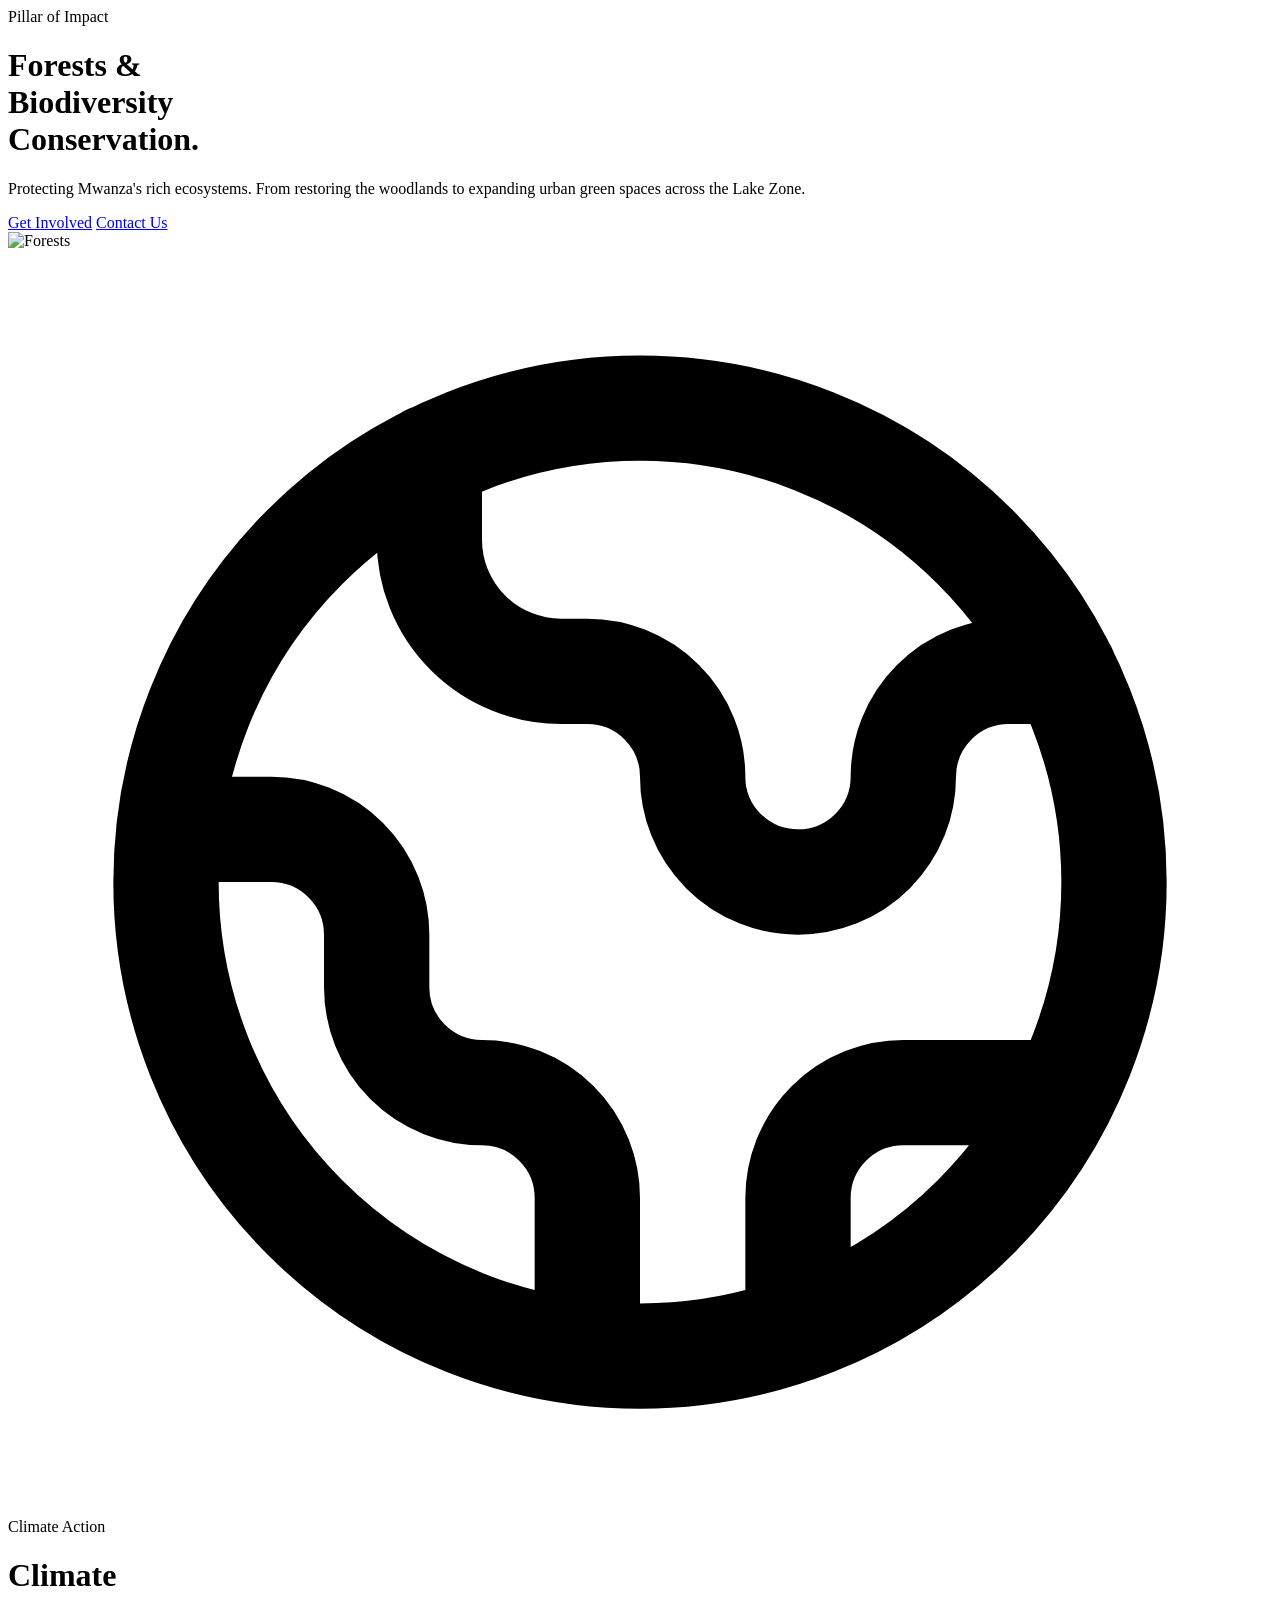
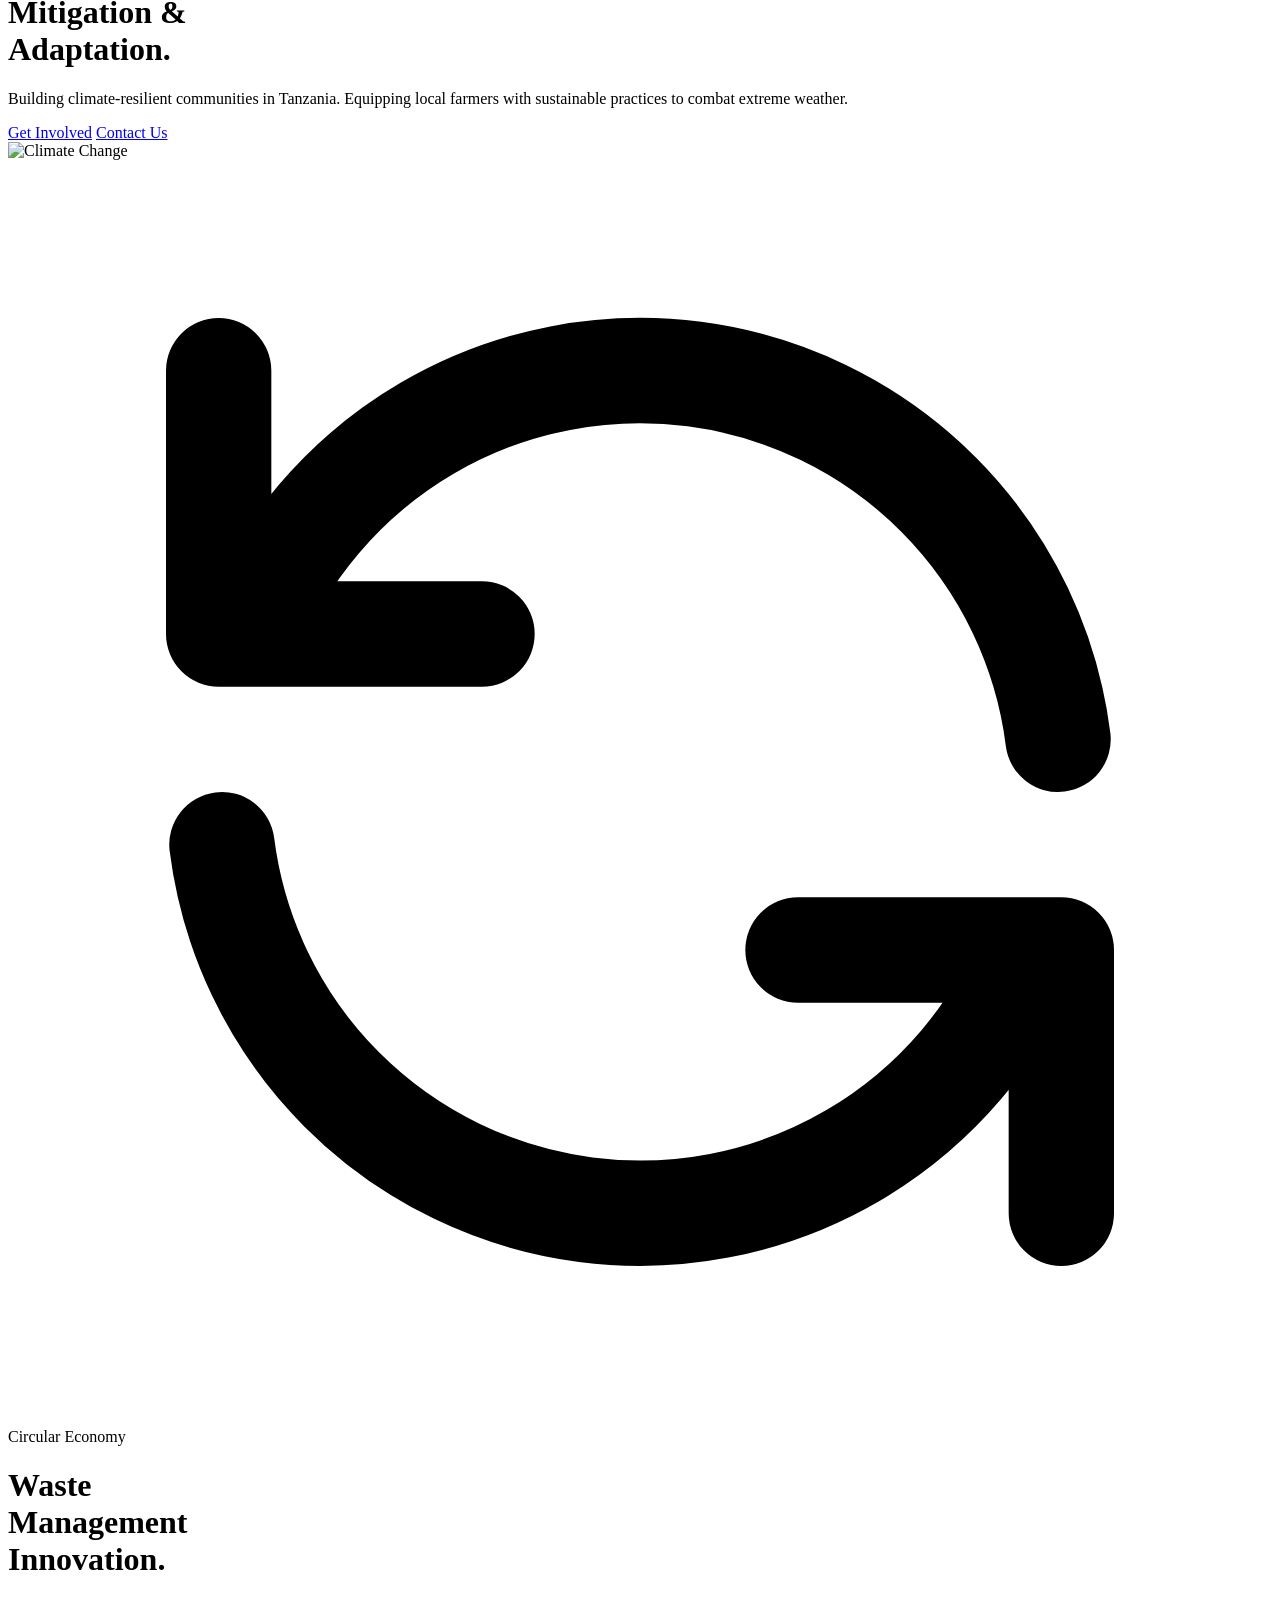
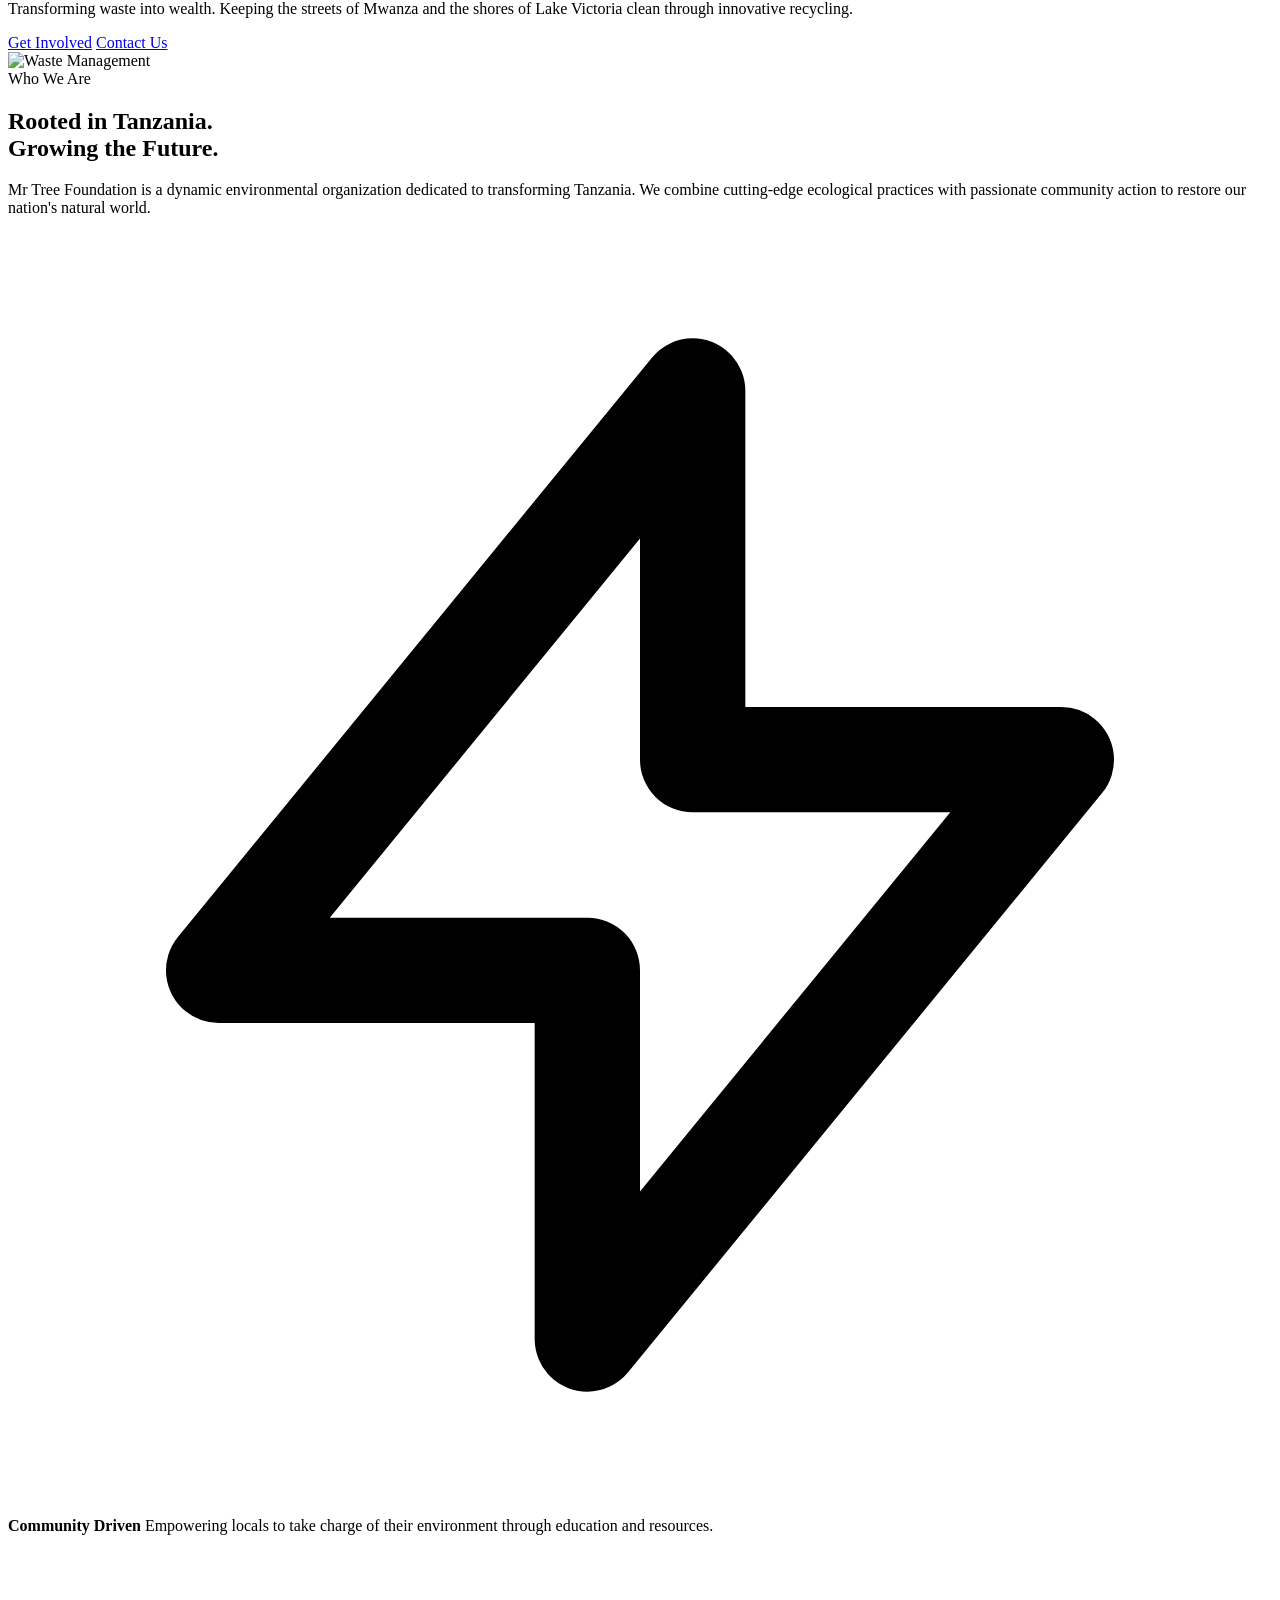
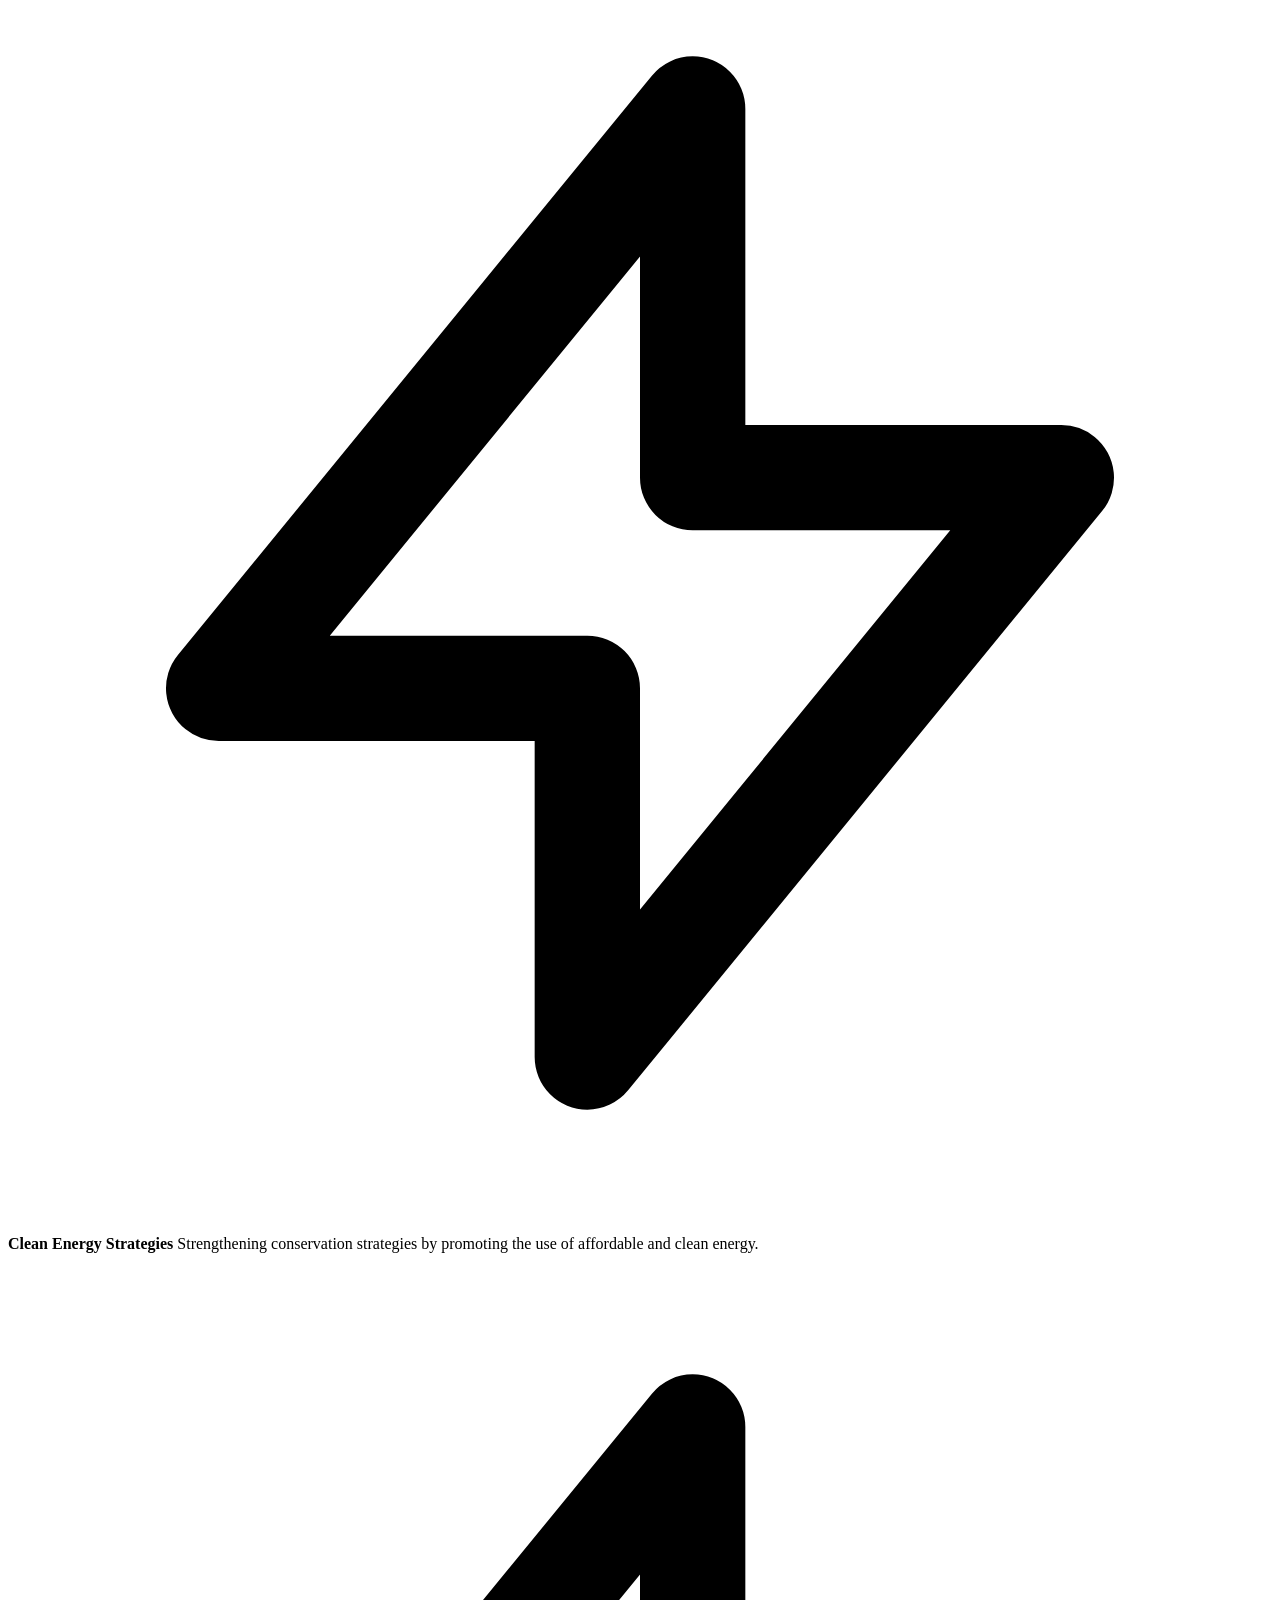
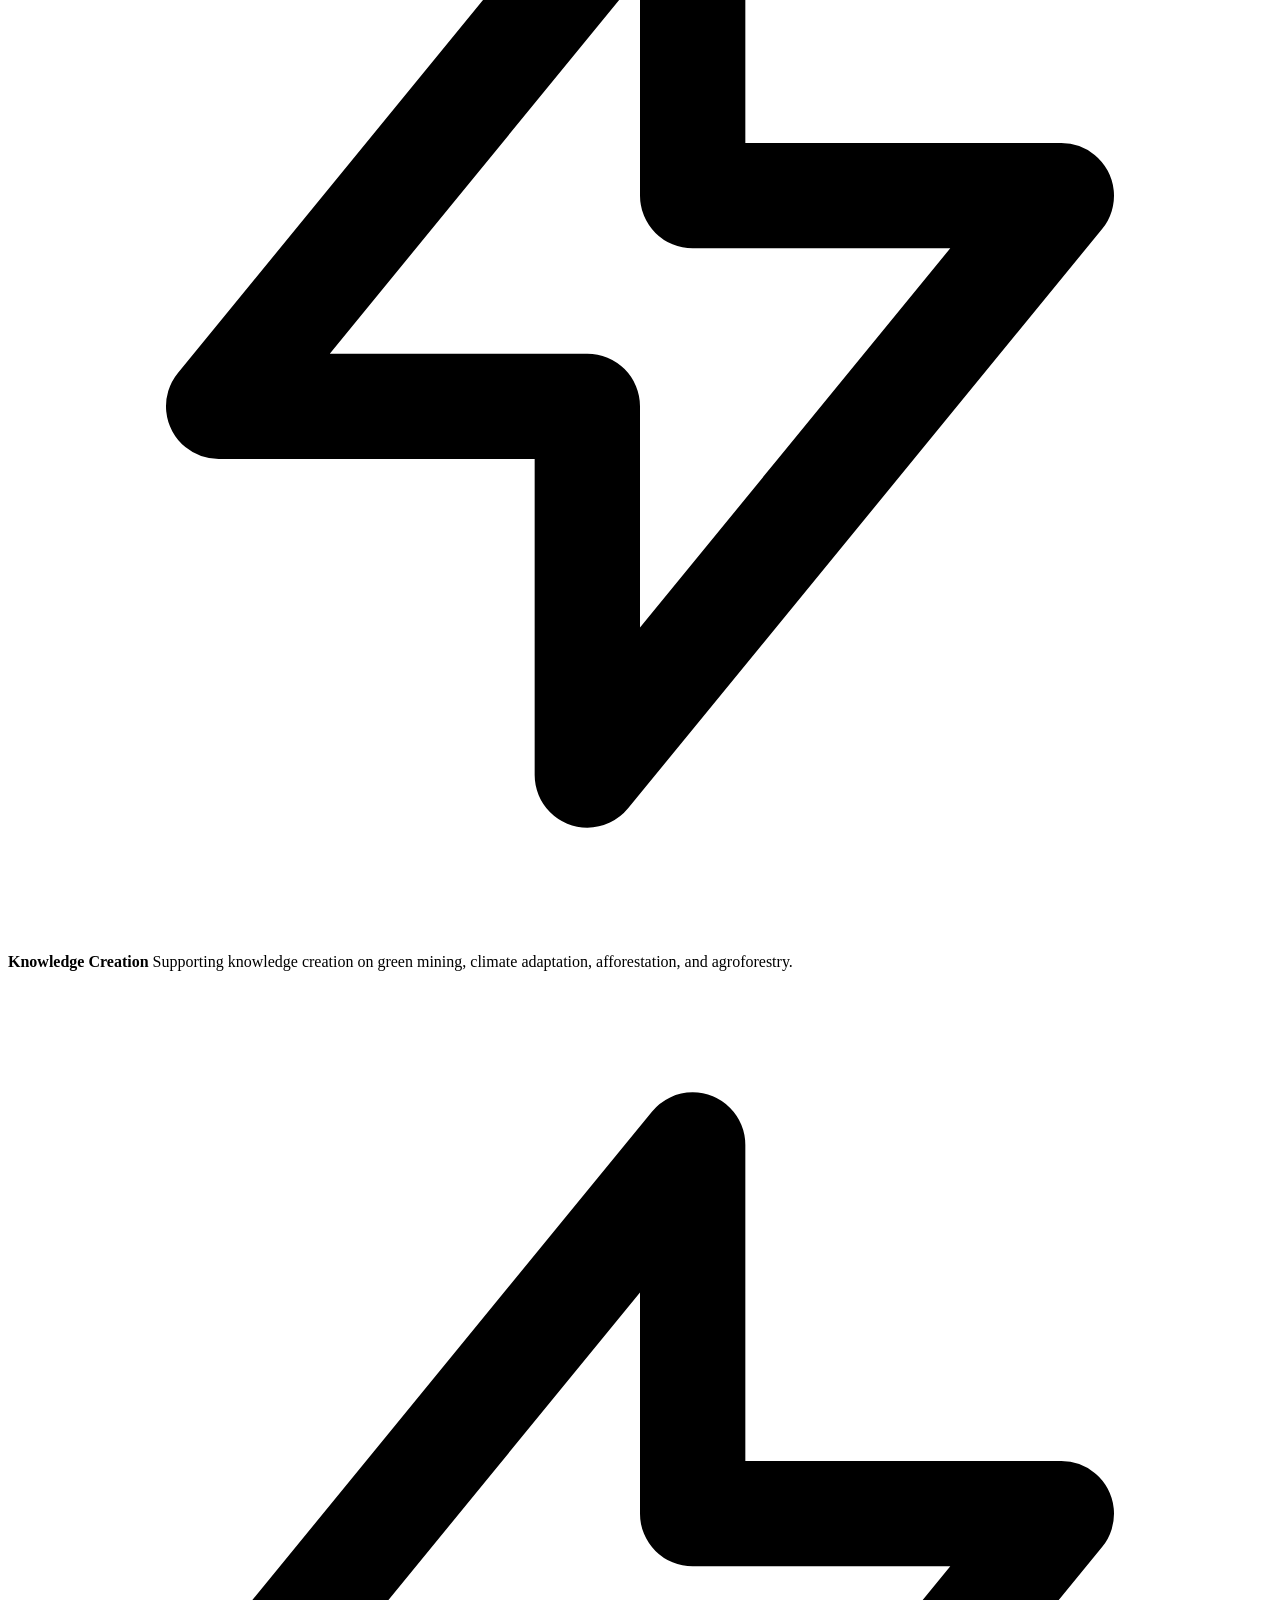
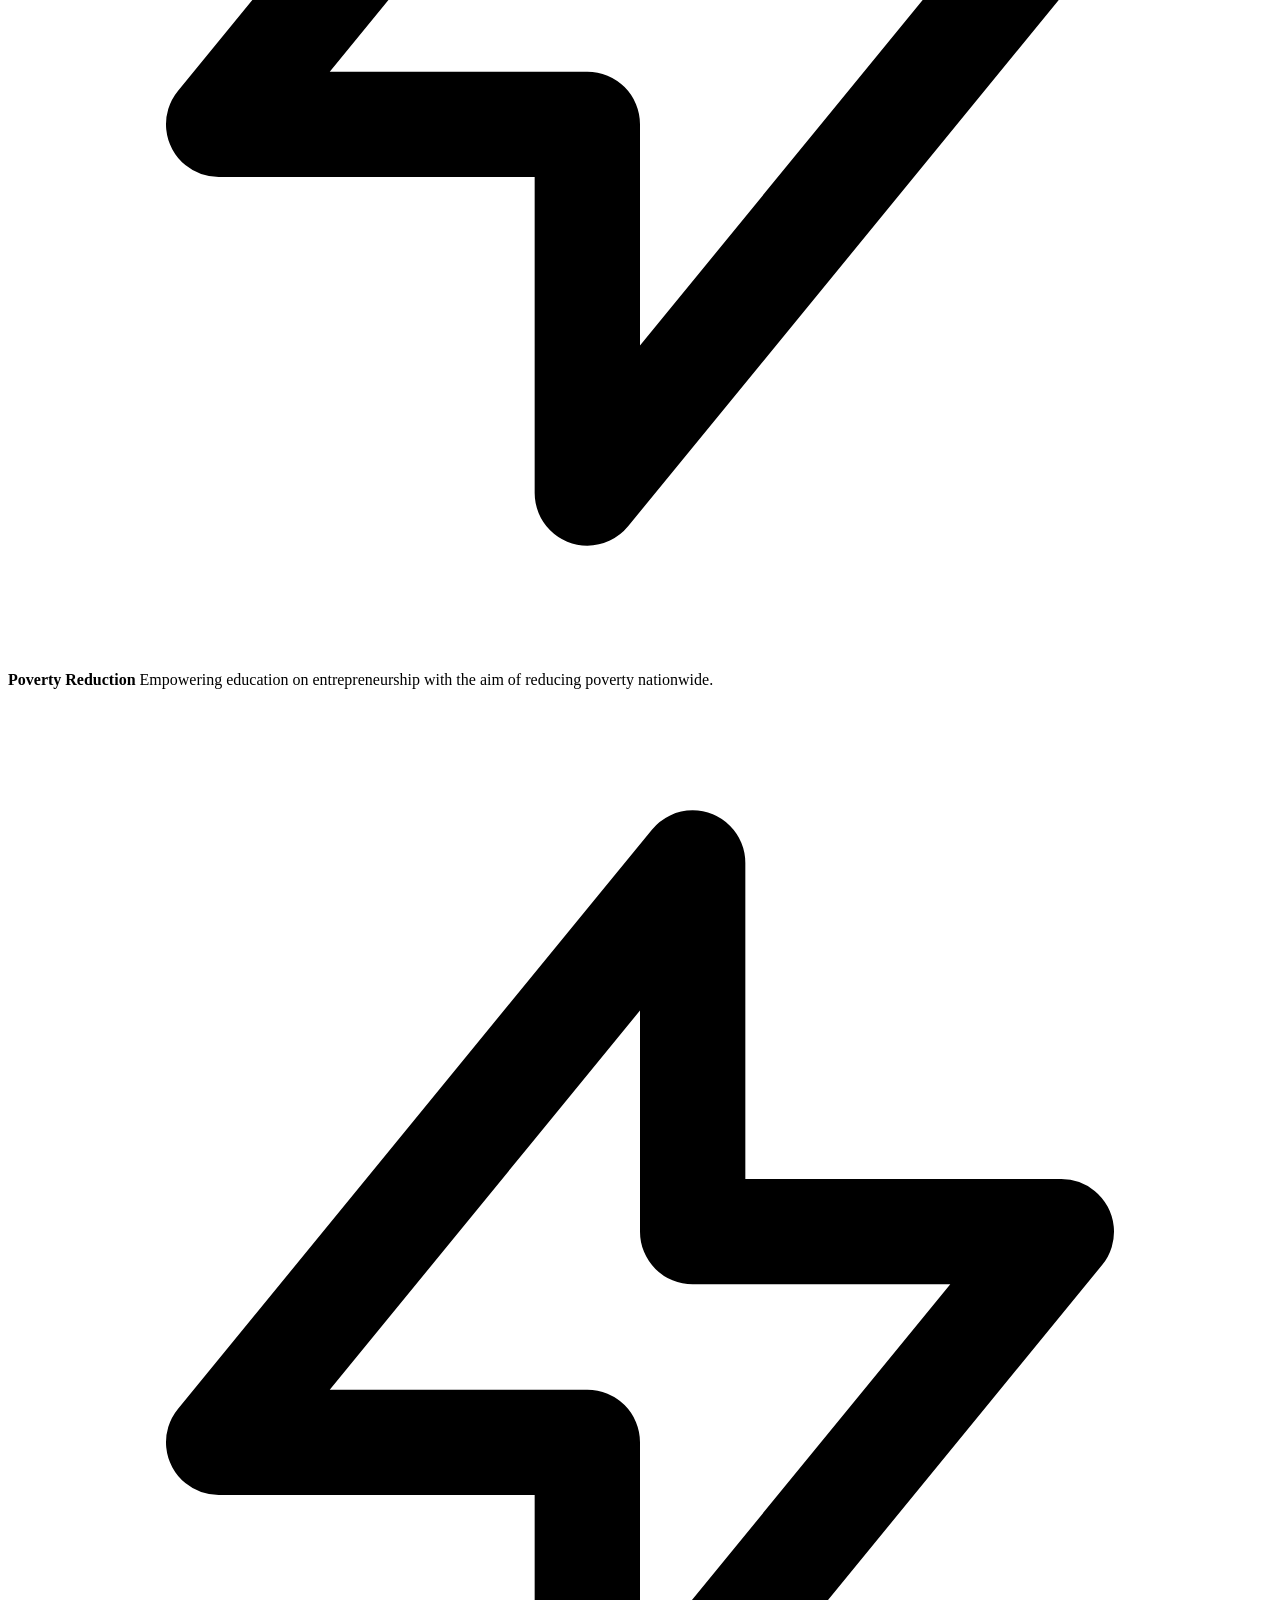
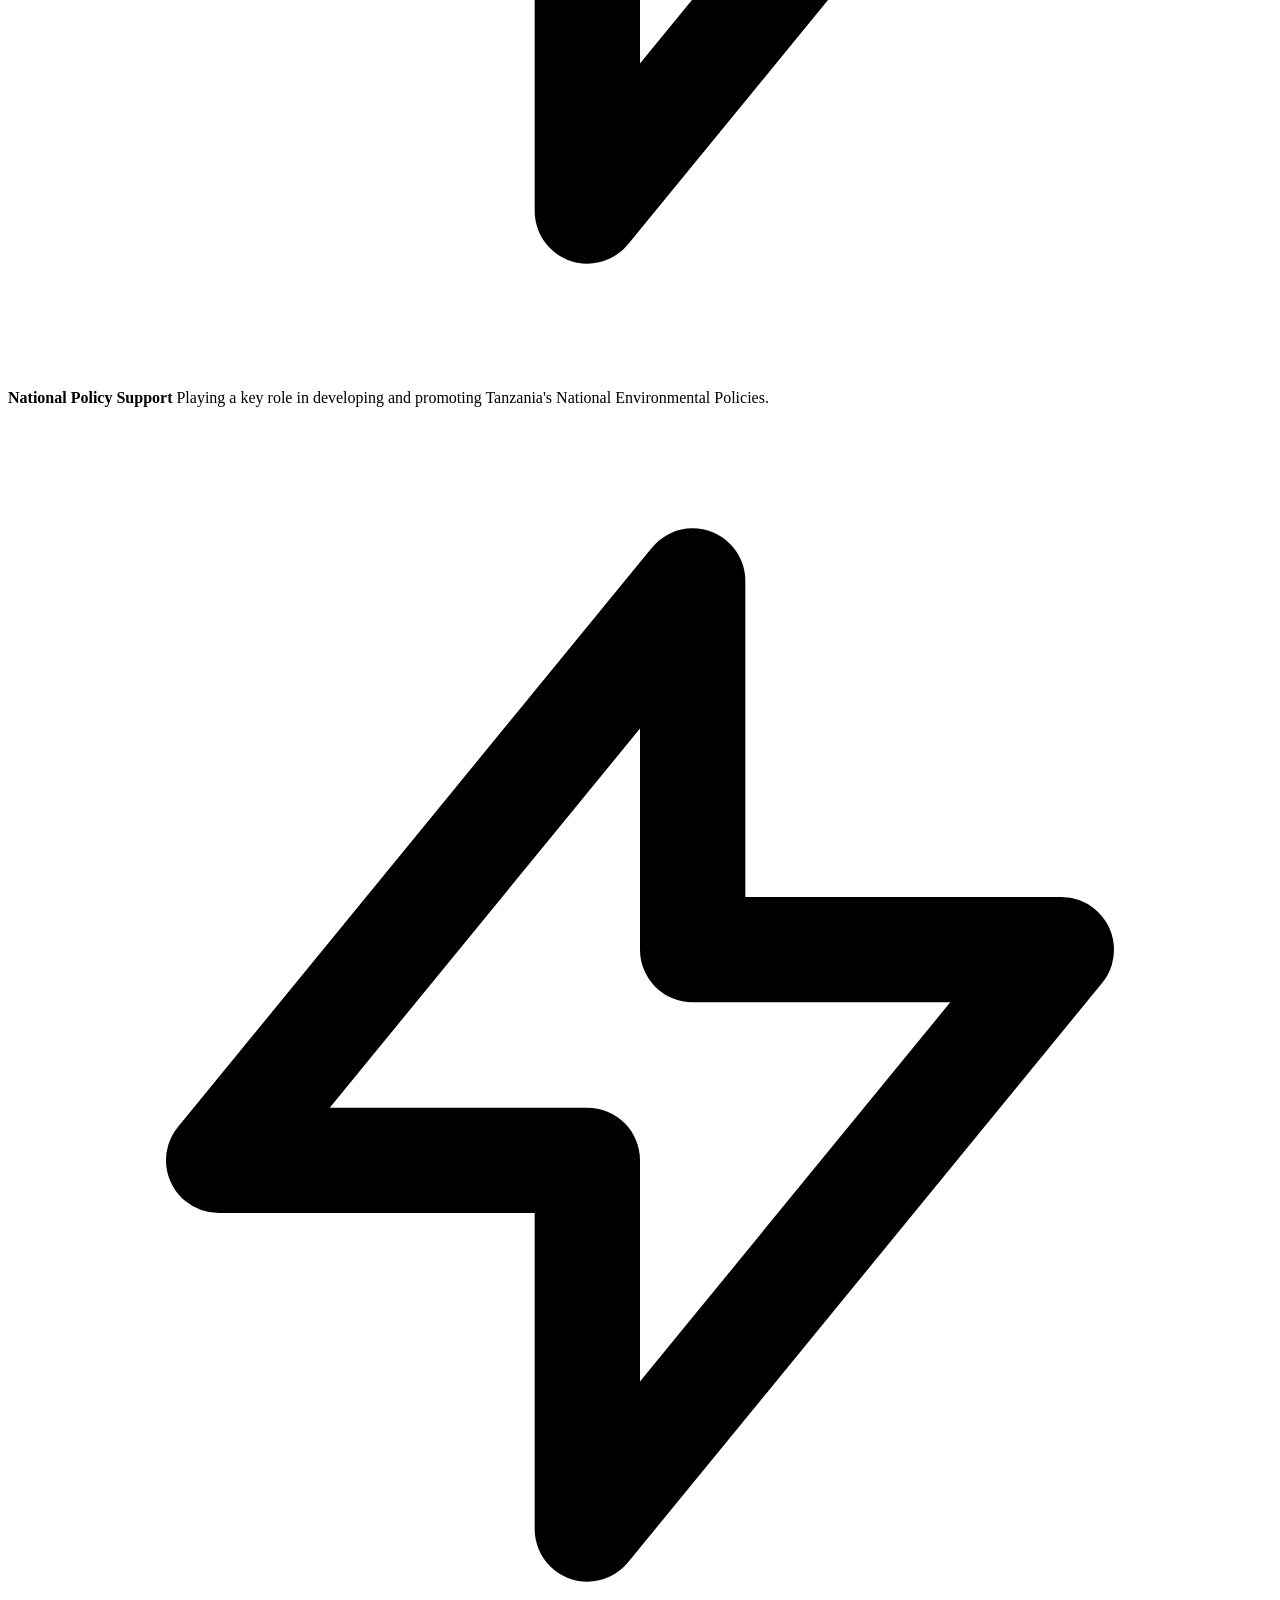
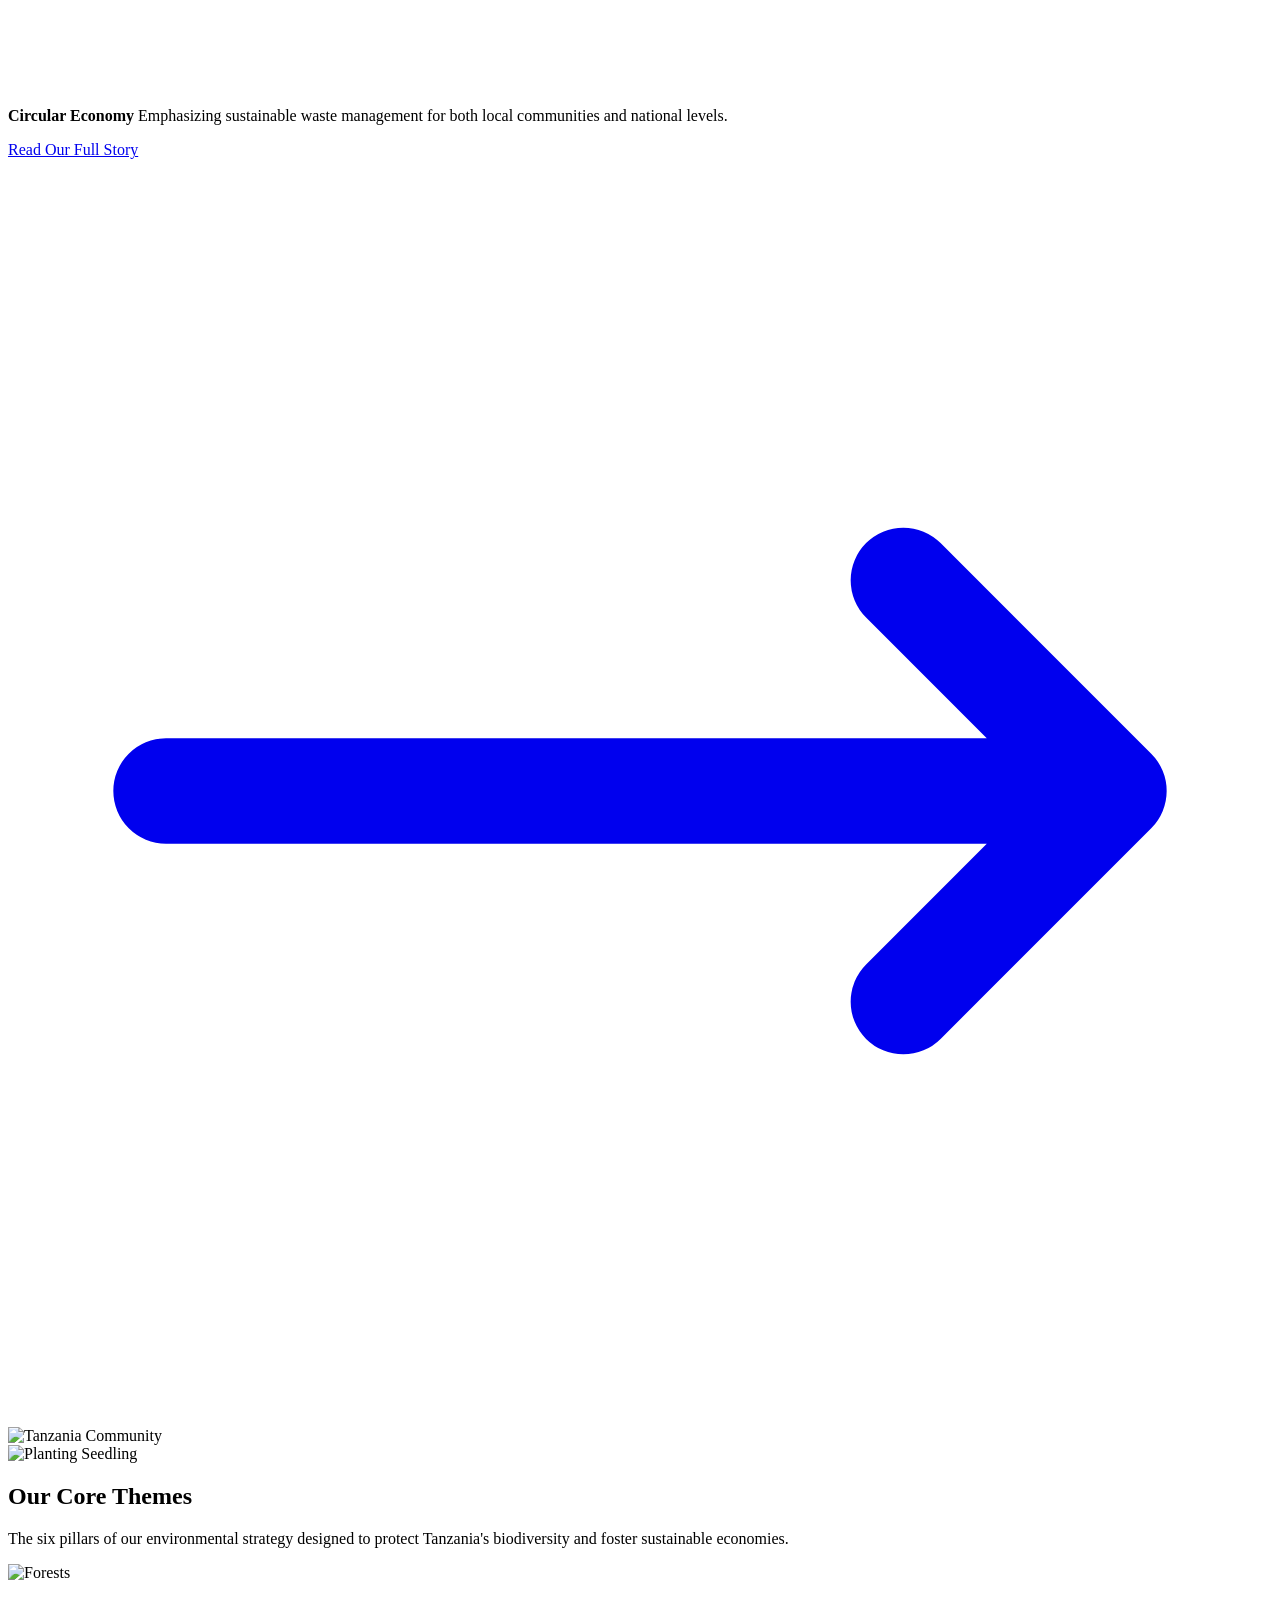
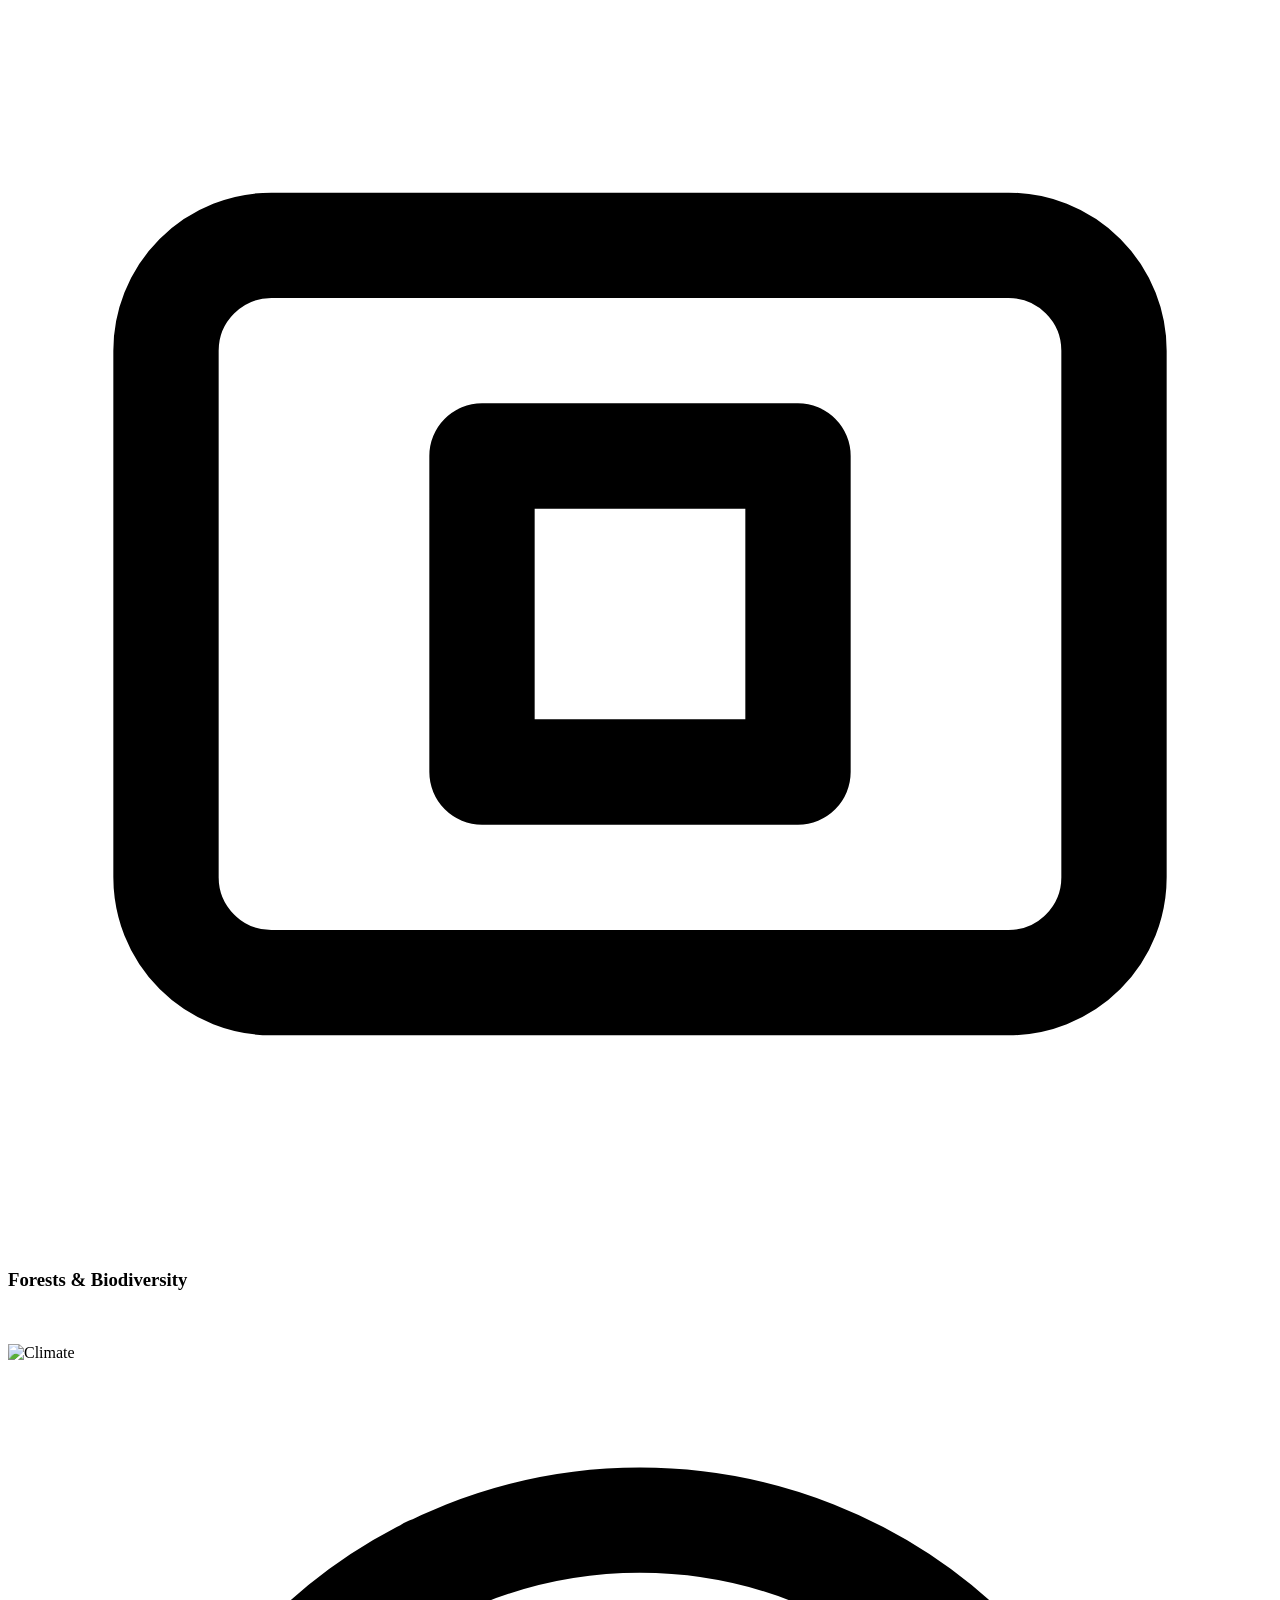
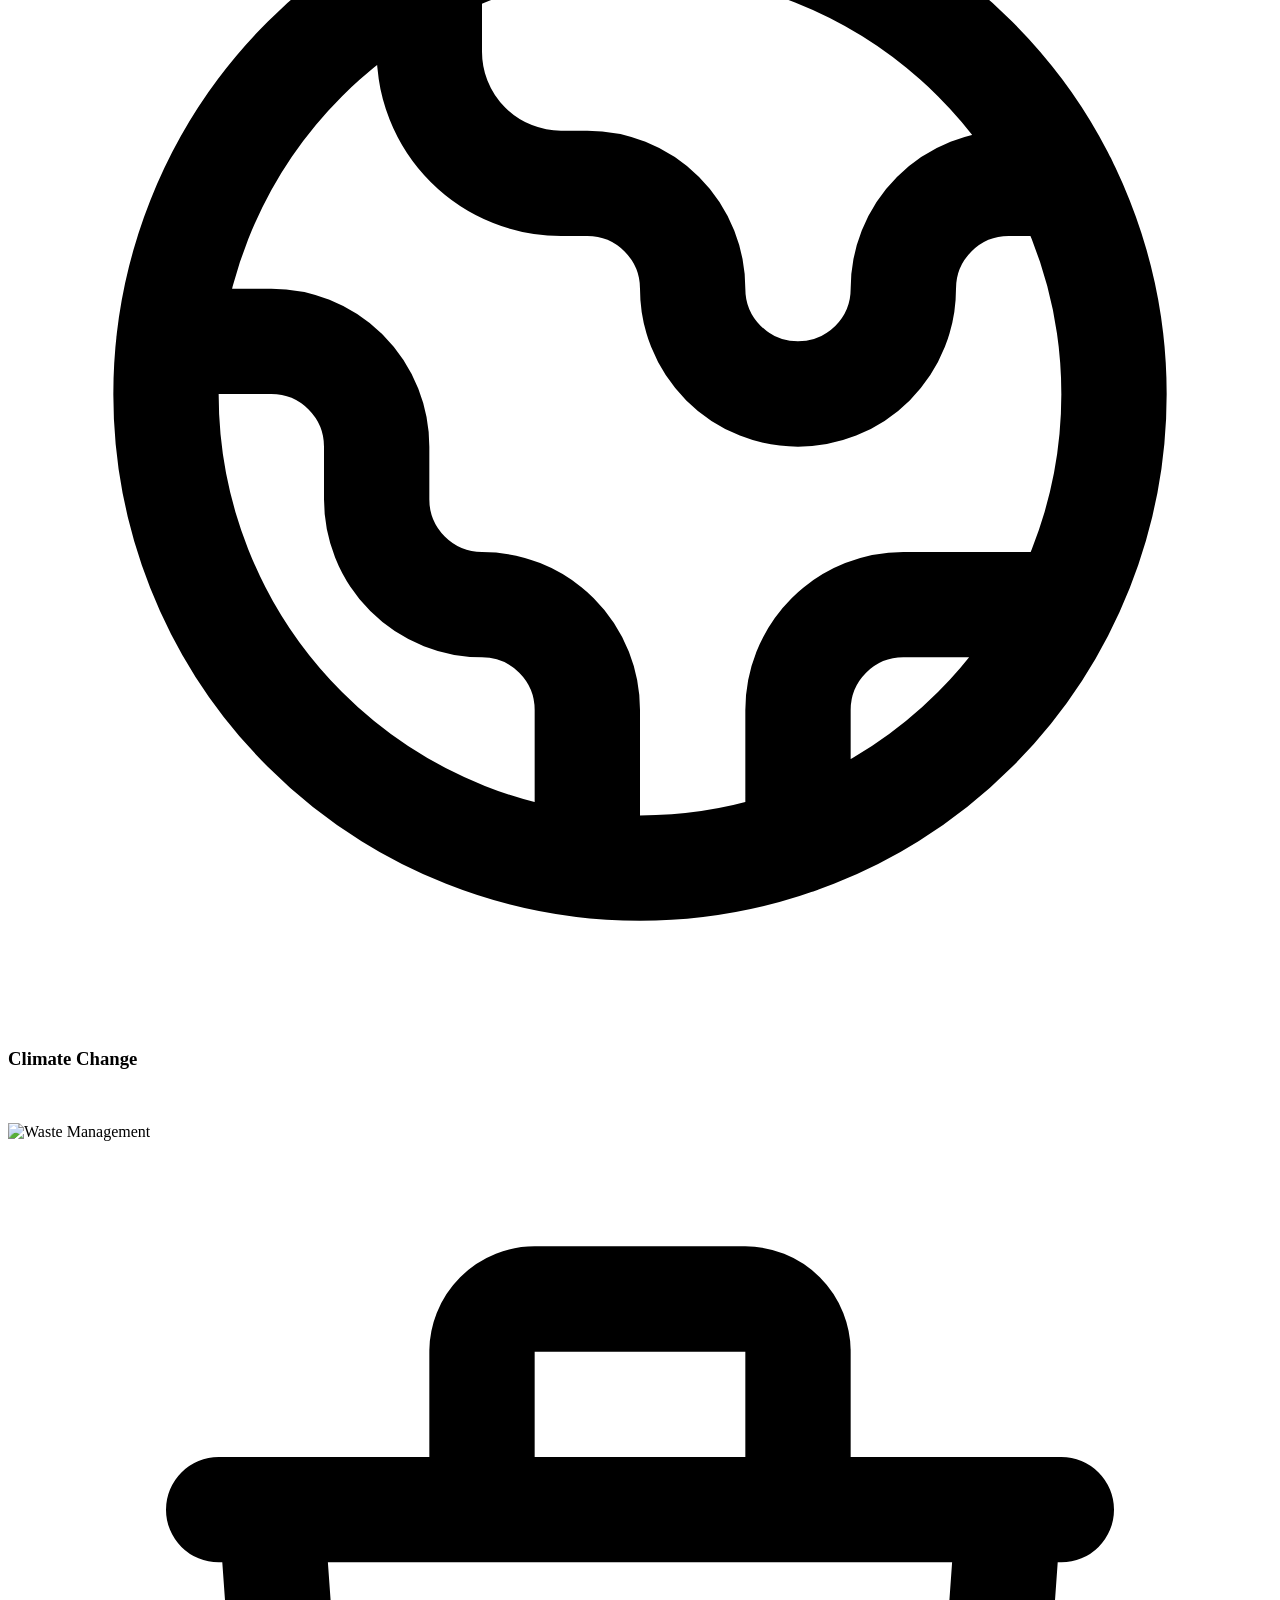
==== commit b580832d: "webiste updates" ====
--- a/index.html
+++ b/index.html
@@ -122,96 +122,151 @@
     </main>
 
 
-
-<section id="about" class="relative w-full py-16 lg:py-32 bg-pure-white overflow-hidden font-poppins">
+<section id="about" class="relative w-full py-12 sm:py-16 lg:py-32 bg-pure-white overflow-hidden font-poppins">
         
-        <div class="absolute top-0 right-0 w-full md:w-1/2 h-full bg-[radial-gradient(circle_at_top_right,rgba(22,163,74,0.08),transparent_50%)] pointer-events-none"></div>
-        <div class="absolute bottom-0 left-0 w-full md:w-1/2 h-full bg-[radial-gradient(circle_at_bottom_left,rgba(37,99,235,0.08),transparent_50%)] pointer-events-none"></div>
-
-        <div class="container max-w-7xl mx-auto px-4 sm:px-6 lg:px-8 relative z-10">
-            <div class="grid lg:grid-cols-2 gap-10 lg:gap-16 items-center">
-                
-                <div class="flex flex-col justify-center text-center lg:text-left order-1">
-                    <div class="inline-flex items-center gap-2 px-4 py-2 rounded-full bg-tree-green/10 text-tree-green font-bold text-[10px] sm:text-xs uppercase tracking-widest border border-tree-green/20 w-max mb-6 mx-auto lg:mx-0">
-                        Who We Are
-                    </div>
-                    
-                    <h2 class="text-3xl sm:text-4xl lg:text-5xl font-black text-deep-black leading-tight mb-6">
-                        Rooted in <span class="text-transparent bg-clip-text bg-gradient-to-r from-tree-green to-lake-blue">Tanzania.</span> <br>
-                        Growing the Future.
-                    </h2>
-                    <p class="text-sm sm:text-lg text-gray-600 mb-8 leading-relaxed font-light">
-                        Mr Tree Foundation is a dynamic environmental organization dedicated to transforming Tanzania. We combine cutting-edge ecological practices with passionate community action to restore our nation's natural world.
-                    </p>
-
-                    <div class="relative w-full max-w-lg mx-auto lg:mx-0 overflow-hidden rounded-2xl bg-white border border-gray-100 shadow-md mb-8">
+    <div class="absolute top-0 right-0 w-full md:w-1/2 h-full bg-[radial-gradient(circle_at_top_right,rgba(22,163,74,0.08),transparent_50%)] pointer-events-none"></div>
+    <div class="absolute bottom-0 left-0 w-full md:w-1/2 h-full bg-[radial-gradient(circle_at_bottom_left,rgba(37,99,235,0.08),transparent_50%)] pointer-events-none"></div>
+
+    <div class="container max-w-7xl mx-auto px-4 sm:px-6 lg:px-8 relative z-10">
+        
+        <div class="grid grid-cols-1 lg:grid-cols-2 gap-10 sm:gap-12 lg:gap-16 items-center">
+            
+            <div class="flex flex-col justify-center text-center lg:text-left order-1">
+                
+                <div class="inline-flex items-center gap-2 px-4 py-2 rounded-full bg-tree-green/10 text-tree-green font-bold text-[10px] sm:text-xs uppercase tracking-widest border border-tree-green/20 w-max mb-4 sm:mb-6 mx-auto lg:mx-0">
+                    Who We Are
+                </div>
+                
+                <h2 class="text-3xl sm:text-4xl lg:text-5xl font-black text-deep-black leading-tight mb-4 sm:mb-6">
+                    Rooted in <span class="text-transparent bg-clip-text bg-gradient-to-r from-tree-green to-lake-blue">Tanzania.</span> <br>
+                    Growing the Future.
+                </h2>
+                
+                <p class="text-sm sm:text-base lg:text-lg text-gray-600 mb-8 leading-relaxed font-light">
+                    Mr Tree Foundation is a dynamic environmental organization dedicated to transforming Tanzania. We combine cutting-edge ecological practices with passionate community action to restore our nation's natural world.
+                </p>
+
+                <div class="relative w-full max-w-full sm:max-w-lg mx-auto lg:mx-0 rounded-2xl bg-white border border-gray-100 shadow-md mb-8 overflow-hidden group">
+                    
+                    <div id="auto-scroll-track" class="flex flex-nowrap w-full overflow-hidden hide-scrollbar py-2 scroll-smooth">
                         
-                        <div id="goals-track" class="flex w-full items-center">
-                            
-                            <div class="goal-slide flex-shrink-0 min-w-full w-full flex items-start gap-4 p-5 sm:p-6">
-                                <div class="flex-shrink-0 w-10 h-10 rounded-full bg-tree-green flex items-center justify-center shadow-lg shadow-tree-green/30">
-                                    <svg class="w-5 h-5 text-pure-white" fill="none" stroke="currentColor" viewBox="0 0 24 24"><path stroke-linecap="round" stroke-linejoin="round" stroke-width="2" d="M13 10V3L4 14h7v7l9-11h-7z"></path></svg>
-                                </div>
-                                <p class="text-gray-600 text-sm sm:text-base text-left"><strong class="text-deep-black block text-base mb-1">Community Driven</strong> Empowering locals to take charge of their environment through education and resources.</p>
+                        <div class="goal-slide flex-shrink-0 min-w-full w-full flex flex-col sm:flex-row items-center sm:items-start text-center sm:text-left gap-3 sm:gap-4 p-6">
+                            <div class="flex-shrink-0 w-10 h-10 rounded-full bg-tree-green flex items-center justify-center shadow-lg shadow-tree-green/30 mt-1">
+                                <svg class="w-5 h-5 text-pure-white" fill="none" stroke="currentColor" viewBox="0 0 24 24"><path stroke-linecap="round" stroke-linejoin="round" stroke-width="2" d="M13 10V3L4 14h7v7l9-11h-7z"></path></svg>
                             </div>
-
-                            <div class="goal-slide flex-shrink-0 min-w-full w-full flex items-start gap-4 p-5 sm:p-6">
-                                <div class="flex-shrink-0 w-10 h-10 rounded-full bg-tree-green flex items-center justify-center shadow-lg shadow-tree-green/30">
-                                    <svg class="w-5 h-5 text-pure-white" fill="none" stroke="currentColor" viewBox="0 0 24 24"><path stroke-linecap="round" stroke-linejoin="round" stroke-width="2" d="M13 10V3L4 14h7v7l9-11h-7z"></path></svg>
-                                </div>
-                                <p class="text-gray-600 text-sm sm:text-base text-left"><strong class="text-deep-black block text-base mb-1">Clean Energy Strategies</strong> Strengthening conservation strategies by promoting the use of affordable and clean energy.</p>
+                            <p class="text-gray-600 text-sm sm:text-base"><strong class="text-deep-black block text-base mb-1">Community Driven</strong> Empowering locals to take charge of their environment through education and resources.</p>
+                        </div>
+
+                        <div class="goal-slide flex-shrink-0 min-w-full w-full flex flex-col sm:flex-row items-center sm:items-start text-center sm:text-left gap-3 sm:gap-4 p-6">
+                            <div class="flex-shrink-0 w-10 h-10 rounded-full bg-tree-green flex items-center justify-center shadow-lg shadow-tree-green/30 mt-1">
+                                <svg class="w-5 h-5 text-pure-white" fill="none" stroke="currentColor" viewBox="0 0 24 24"><path stroke-linecap="round" stroke-linejoin="round" stroke-width="2" d="M13 10V3L4 14h7v7l9-11h-7z"></path></svg>
                             </div>
-
-                            <div class="goal-slide flex-shrink-0 min-w-full w-full flex items-start gap-4 p-5 sm:p-6">
-                                <div class="flex-shrink-0 w-10 h-10 rounded-full bg-tree-green flex items-center justify-center shadow-lg shadow-tree-green/30">
-                                    <svg class="w-5 h-5 text-pure-white" fill="none" stroke="currentColor" viewBox="0 0 24 24"><path stroke-linecap="round" stroke-linejoin="round" stroke-width="2" d="M13 10V3L4 14h7v7l9-11h-7z"></path></svg>
-                                </div>
-                                <p class="text-gray-600 text-sm sm:text-base text-left"><strong class="text-deep-black block text-base mb-1">Knowledge Creation</strong> Supporting knowledge creation on green mining, climate adaptation, afforestation, and agroforestry.</p>
+                            <p class="text-gray-600 text-sm sm:text-base"><strong class="text-deep-black block text-base mb-1">Clean Energy Strategies</strong> Strengthening conservation strategies by promoting the use of affordable and clean energy.</p>
+                        </div>
+
+                        <div class="goal-slide flex-shrink-0 min-w-full w-full flex flex-col sm:flex-row items-center sm:items-start text-center sm:text-left gap-3 sm:gap-4 p-6">
+                            <div class="flex-shrink-0 w-10 h-10 rounded-full bg-tree-green flex items-center justify-center shadow-lg shadow-tree-green/30 mt-1">
+                                <svg class="w-5 h-5 text-pure-white" fill="none" stroke="currentColor" viewBox="0 0 24 24"><path stroke-linecap="round" stroke-linejoin="round" stroke-width="2" d="M13 10V3L4 14h7v7l9-11h-7z"></path></svg>
                             </div>
-
-                            <div class="goal-slide flex-shrink-0 min-w-full w-full flex items-start gap-4 p-5 sm:p-6">
-                                <div class="flex-shrink-0 w-10 h-10 rounded-full bg-tree-green flex items-center justify-center shadow-lg shadow-tree-green/30">
-                                    <svg class="w-5 h-5 text-pure-white" fill="none" stroke="currentColor" viewBox="0 0 24 24"><path stroke-linecap="round" stroke-linejoin="round" stroke-width="2" d="M13 10V3L4 14h7v7l9-11h-7z"></path></svg>
-                                </div>
-                                <p class="text-gray-600 text-sm sm:text-base text-left"><strong class="text-deep-black block text-base mb-1">Poverty Reduction</strong> Empowering education on entrepreneurship with the aim of reducing poverty nationwide.</p>
+                            <p class="text-gray-600 text-sm sm:text-base"><strong class="text-deep-black block text-base mb-1">Knowledge Creation</strong> Supporting knowledge creation on green mining, climate adaptation, afforestation, and agroforestry.</p>
+                        </div>
+
+                        <div class="goal-slide flex-shrink-0 min-w-full w-full flex flex-col sm:flex-row items-center sm:items-start text-center sm:text-left gap-3 sm:gap-4 p-6">
+                            <div class="flex-shrink-0 w-10 h-10 rounded-full bg-tree-green flex items-center justify-center shadow-lg shadow-tree-green/30 mt-1">
+                                <svg class="w-5 h-5 text-pure-white" fill="none" stroke="currentColor" viewBox="0 0 24 24"><path stroke-linecap="round" stroke-linejoin="round" stroke-width="2" d="M13 10V3L4 14h7v7l9-11h-7z"></path></svg>
                             </div>
-
-                            <div class="goal-slide flex-shrink-0 min-w-full w-full flex items-start gap-4 p-5 sm:p-6">
-                                <div class="flex-shrink-0 w-10 h-10 rounded-full bg-tree-green flex items-center justify-center shadow-lg shadow-tree-green/30">
-                                    <svg class="w-5 h-5 text-pure-white" fill="none" stroke="currentColor" viewBox="0 0 24 24"><path stroke-linecap="round" stroke-linejoin="round" stroke-width="2" d="M13 10V3L4 14h7v7l9-11h-7z"></path></svg>
-                                </div>
-                                <p class="text-gray-600 text-sm sm:text-base text-left"><strong class="text-deep-black block text-base mb-1">National Policy Support</strong> Playing a key role in developing and promoting Tanzania's National Environmental Policies.</p>
+                            <p class="text-gray-600 text-sm sm:text-base"><strong class="text-deep-black block text-base mb-1">Poverty Reduction</strong> Empowering education on entrepreneurship with the aim of reducing poverty nationwide.</p>
+                        </div>
+
+                        <div class="goal-slide flex-shrink-0 min-w-full w-full flex flex-col sm:flex-row items-center sm:items-start text-center sm:text-left gap-3 sm:gap-4 p-6">
+                            <div class="flex-shrink-0 w-10 h-10 rounded-full bg-tree-green flex items-center justify-center shadow-lg shadow-tree-green/30 mt-1">
+                                <svg class="w-5 h-5 text-pure-white" fill="none" stroke="currentColor" viewBox="0 0 24 24"><path stroke-linecap="round" stroke-linejoin="round" stroke-width="2" d="M13 10V3L4 14h7v7l9-11h-7z"></path></svg>
                             </div>
-
-                            <div class="goal-slide flex-shrink-0 min-w-full w-full flex items-start gap-4 p-5 sm:p-6">
-                                <div class="flex-shrink-0 w-10 h-10 rounded-full bg-tree-green flex items-center justify-center shadow-lg shadow-tree-green/30">
-                                    <svg class="w-5 h-5 text-pure-white" fill="none" stroke="currentColor" viewBox="0 0 24 24"><path stroke-linecap="round" stroke-linejoin="round" stroke-width="2" d="M13 10V3L4 14h7v7l9-11h-7z"></path></svg>
-                                </div>
-                                <p class="text-gray-600 text-sm sm:text-base text-left"><strong class="text-deep-black block text-base mb-1">Circular Economy</strong> Emphasizing sustainable waste management for both local communities and national levels.</p>
+                            <p class="text-gray-600 text-sm sm:text-base"><strong class="text-deep-black block text-base mb-1">National Policy Support</strong> Playing a key role in developing and promoting Tanzania's National Environmental Policies.</p>
+                        </div>
+
+                        <div class="goal-slide flex-shrink-0 min-w-full w-full flex flex-col sm:flex-row items-center sm:items-start text-center sm:text-left gap-3 sm:gap-4 p-6">
+                            <div class="flex-shrink-0 w-10 h-10 rounded-full bg-tree-green flex items-center justify-center shadow-lg shadow-tree-green/30 mt-1">
+                                <svg class="w-5 h-5 text-pure-white" fill="none" stroke="currentColor" viewBox="0 0 24 24"><path stroke-linecap="round" stroke-linejoin="round" stroke-width="2" d="M13 10V3L4 14h7v7l9-11h-7z"></path></svg>
                             </div>
-
-                        </div>
-                    </div>
-
-                    <a href="about us.html" class="inline-flex items-center gap-2 text-lake-blue font-bold hover:text-tree-green transition-colors duration-300 w-max mx-auto lg:mx-0 group text-sm sm:text-base">
-                        Read Our Full Story
-                        <svg class="w-5 h-5 group-hover:translate-x-2 transition-transform duration-300" fill="none" stroke="currentColor" viewBox="0 0 24 24"><path stroke-linecap="round" stroke-linejoin="round" stroke-width="2" d="M17 8l4 4m0 0l-4 4m4-4H3"></path></svg>
-                    </a>
-                </div>
-
-                <div class="relative w-full h-[400px] sm:h-[500px] lg:h-[550px] flex justify-center items-center order-2 mt-8 lg:mt-0">
-                    <div class="absolute right-0 top-0 w-3/4 h-[80%] rounded-[2rem] overflow-hidden shadow-[0_20px_40px_rgba(22,163,74,0.15)] z-10 transform hover:scale-[1.02] transition-transform duration-700 border-4 border-pure-white">
-                        <img src="img/2.jpeg" alt="Tanzania Community" class="w-full h-full object-cover transition-all duration-700">
-                    </div>
-                    <div class="absolute left-0 bottom-0 w-[60%] h-[60%] rounded-[2rem] overflow-hidden shadow-[0_20px_40px_rgba(37,99,235,0.2)] z-20 transform hover:-translate-y-2 transition-transform duration-700 border-4 border-pure-white">
-                        <img src="img/3.jpeg" alt="Planting Seedling" class="w-full h-full object-cover">
-                    </div>
-                </div>
-
-            </div>
+                            <p class="text-gray-600 text-sm sm:text-base"><strong class="text-deep-black block text-base mb-1">Circular Economy</strong> Emphasizing sustainable waste management for both local communities and national levels.</p>
+                        </div>
+
+                    </div>
+                </div>
+
+                <a href="about us.html" class="inline-flex items-center gap-2 text-lake-blue font-bold hover:text-tree-green transition-colors duration-300 w-max mx-auto lg:mx-0 group text-sm sm:text-base">
+                    Read Our Full Story
+                    <svg class="w-5 h-5 group-hover:translate-x-2 transition-transform duration-300" fill="none" stroke="currentColor" viewBox="0 0 24 24"><path stroke-linecap="round" stroke-linejoin="round" stroke-width="2" d="M17 8l4 4m0 0l-4 4m4-4H3"></path></svg>
+                </a>
+            </div>
+
+            <div class="relative w-full h-[300px] sm:h-[400px] lg:h-[550px] flex justify-center items-center order-2 mt-8 lg:mt-0">
+                <div class="absolute right-0 top-0 w-[70%] sm:w-3/4 h-[80%] rounded-2xl sm:rounded-[2rem] overflow-hidden shadow-[0_20px_40px_rgba(22,163,74,0.15)] z-10 transform hover:scale-[1.02] transition-transform duration-700 border-2 sm:border-4 border-pure-white">
+                    <img src="img/2.jpeg" alt="Tanzania Community" class="w-full h-full object-cover transition-all duration-700">
+                </div>
+                <div class="absolute left-0 bottom-0 w-[60%] h-[60%] rounded-2xl sm:rounded-[2rem] overflow-hidden shadow-[0_20px_40px_rgba(37,99,235,0.2)] z-20 transform hover:-translate-y-2 transition-transform duration-700 border-2 sm:border-4 border-pure-white">
+                    <img src="img/3.jpeg" alt="Planting Seedling" class="w-full h-full object-cover">
+                </div>
+            </div>
+
         </div>
-    </section>
+    </div>
+</section>
+
+<script>
+    document.addEventListener("DOMContentLoaded", () => {
+        const track = document.getElementById('auto-scroll-track');
+        if (!track) return;
+
+        const slides = track.querySelectorAll('.goal-slide');
+        if (slides.length === 0) return;
+
+        let currentIndex = 0;
+        let scrollInterval;
+        const pauseTime = 3000; // Time it stays on one slide (3 seconds)
+
+        function slideNext() {
+            currentIndex++;
+            
+            // If we reached the end, reset back to the first slide
+            if (currentIndex >= slides.length) {
+                currentIndex = 0;
+            }
+
+            // Scroll to the exact position of the next slide
+            track.scrollTo({
+                left: slides[currentIndex].offsetLeft,
+                behavior: 'smooth'
+            });
+        }
+
+        function startAutoScroll() {
+            scrollInterval = setInterval(slideNext, pauseTime);
+        }
+
+        function stopAutoScroll() {
+            clearInterval(scrollInterval);
+        }
+
+        // Start scrolling initially
+        startAutoScroll();
+
+        // Pause animation when user hovers over the container so they can read
+        track.parentElement.addEventListener('mouseenter', stopAutoScroll);
+        
+        // Resume animation when user moves mouse away
+        track.parentElement.addEventListener('mouseleave', startAutoScroll);
+    });
+</script>
+
+<style>
+    .hide-scrollbar::-webkit-scrollbar { display: none; }
+    .hide-scrollbar { -ms-overflow-style: none; scrollbar-width: none; }
+</style>
     
+
+
 <section id="themes" class="relative w-full py-16 lg:py-32 bg-gradient-to-br from-pure-white via-[#f0fdf4] to-[#eff6ff] overflow-hidden font-poppins border-y border-gray-100">
         
         <div class="absolute -top-40 -right-40 w-[500px] h-[500px] rounded-full border-[40px] border-tree-green/5 opacity-50 pointer-events-none"></div>
@@ -219,109 +274,109 @@
 
         <div class="container max-w-7xl mx-auto px-4 sm:px-6 lg:px-8 relative z-10">
             
-            <div class="text-center max-w-3xl mx-auto mb-16 lg:mb-24">
-                <h2 class="text-3xl sm:text-5xl font-black text-deep-black mb-6">Our Core <span class="text-transparent bg-clip-text bg-gradient-to-r from-lake-blue to-tree-green">Themes</span></h2>
+            <div class="text-center max-w-3xl mx-auto mb-12 lg:mb-24">
+                <h2 class="text-3xl sm:text-5xl font-black text-deep-black mb-4 sm:mb-6">Our Core <span class="text-transparent bg-clip-text bg-gradient-to-r from-lake-blue to-tree-green">Themes</span></h2>
                 <p class="text-gray-600 text-sm sm:text-lg font-light">The six pillars of our environmental strategy designed to protect Tanzania's biodiversity and foster sustainable economies.</p>
             </div>
 
-            <div class="grid grid-cols-1 sm:grid-cols-2 lg:grid-cols-3 gap-6 lg:gap-8">
-                
-                <div class="group relative rounded-[2rem] overflow-hidden shadow-lg h-[380px] cursor-pointer transform hover:-translate-y-2 transition-all duration-500 border-4 border-pure-white">
-                    <img src="img/1.jpeg" alt="Forests" class="absolute inset-0 w-full h-full object-cover group-hover:scale-110 transition-transform duration-700">
-                    <div class="absolute inset-0 bg-gradient-to-t from-deep-black via-deep-black/50 to-transparent opacity-80 group-hover:opacity-95 transition-opacity duration-500"></div>
-                    
-                    <div class="absolute inset-0 p-8 flex flex-col justify-end z-10">
-                        <div class="w-12 h-12 rounded-xl bg-tree-green text-pure-white flex items-center justify-center mb-4 transform group-hover:-translate-y-2 transition-transform duration-500 shadow-md">
-                            <svg class="w-6 h-6" fill="none" stroke="currentColor" viewBox="0 0 24 24"><path stroke-linecap="round" stroke-linejoin="round" stroke-width="2" d="M5 19h14a2 2 0 002-2V7a2 2 0 00-2-2H5a2 2 0 00-2 2v10a2 2 0 002 2zM9 9h6v6H9V9z"></path></svg>
-                        </div>
-                        <h3 class="text-2xl font-bold text-pure-white mb-2 transform group-hover:-translate-y-2 transition-transform duration-500">Forests & Biodiversity</h3>
+            <div id="themes-track" class="flex lg:grid lg:grid-cols-3 overflow-x-auto lg:overflow-visible snap-x snap-mandatory hide-scrollbar gap-4 sm:gap-6 lg:gap-8 pb-6 lg:pb-0">
+                
+                <div class="theme-card flex-shrink-0 w-[85vw] sm:w-[calc(50%-12px)] lg:w-full snap-center relative rounded-[2rem] overflow-hidden shadow-lg h-[250px] sm:h-[320px] lg:h-[380px] border-4 border-pure-white bg-deep-black group cursor-pointer" data-index="0">
+                    <img src="img/1.jpeg" alt="Forests" class="card-img absolute inset-0 w-full h-full object-cover transition-transform duration-1000">
+                    <div class="card-overlay absolute inset-0 bg-gradient-to-t from-deep-black via-deep-black/60 to-transparent opacity-80 transition-opacity duration-700"></div>
+                    
+                    <div class="absolute inset-0 p-6 sm:p-8 flex flex-col justify-end z-10">
+                        <div class="card-icon w-10 h-10 sm:w-12 sm:h-12 rounded-xl bg-tree-green text-pure-white flex items-center justify-center mb-3 sm:mb-4 transition-transform duration-700 shadow-md">
+                            <svg class="w-5 h-5 sm:w-6 sm:h-6" fill="none" stroke="currentColor" viewBox="0 0 24 24"><path stroke-linecap="round" stroke-linejoin="round" stroke-width="2" d="M5 19h14a2 2 0 002-2V7a2 2 0 00-2-2H5a2 2 0 00-2 2v10a2 2 0 002 2zM9 9h6v6H9V9z"></path></svg>
+                        </div>
+                        <h3 class="card-title text-xl sm:text-2xl font-bold text-pure-white mb-2 transition-transform duration-700">Forests & Biodiversity</h3>
                         <div class="overflow-hidden">
-                            <p class="text-sm text-gray-300 transform translate-y-8 opacity-0 group-hover:translate-y-0 group-hover:opacity-100 transition-all duration-500 delay-100 leading-relaxed">
+                            <p class="card-desc text-xs sm:text-sm text-gray-300 transform translate-y-8 opacity-0 transition-all duration-700 delay-100 leading-relaxed">
                                 Restoring woodlands and expanding urban green spaces to protect ecosystems.
                             </p>
                         </div>
                     </div>
                 </div>
 
-                <div class="group relative rounded-[2rem] overflow-hidden shadow-lg h-[380px] cursor-pointer transform hover:-translate-y-2 transition-all duration-500 border-4 border-pure-white">
-                    <img src="img/2.jpeg" alt="Climate" class="absolute inset-0 w-full h-full object-cover group-hover:scale-110 transition-transform duration-700">
-                    <div class="absolute inset-0 bg-gradient-to-t from-deep-black via-deep-black/50 to-transparent opacity-80 group-hover:opacity-95 transition-opacity duration-500"></div>
-                    
-                    <div class="absolute inset-0 p-8 flex flex-col justify-end z-10">
-                        <div class="w-12 h-12 rounded-xl bg-lake-blue text-pure-white flex items-center justify-center mb-4 transform group-hover:-translate-y-2 transition-transform duration-500 shadow-md">
-                            <svg class="w-6 h-6" fill="none" stroke="currentColor" viewBox="0 0 24 24"><path stroke-linecap="round" stroke-linejoin="round" stroke-width="2" d="M3.055 11H5a2 2 0 012 2v1a2 2 0 002 2 2 2 0 012 2v2.945M8 3.935V5.5A2.5 2.5 0 0010.5 8h.5a2 2 0 012 2 2 2 0 104 0 2 2 0 012-2h1.064M15 20.488V18a2 2 0 012-2h3.064M21 12a9 9 0 11-18 0 9 9 0 0118 0z"></path></svg>
-                        </div>
-                        <h3 class="text-2xl font-bold text-pure-white mb-2 transform group-hover:-translate-y-2 transition-transform duration-500">Climate Change</h3>
+                <div class="theme-card flex-shrink-0 w-[85vw] sm:w-[calc(50%-12px)] lg:w-full snap-center relative rounded-[2rem] overflow-hidden shadow-lg h-[250px] sm:h-[320px] lg:h-[380px] border-4 border-pure-white bg-deep-black group cursor-pointer" data-index="1">
+                    <img src="img/2.jpeg" alt="Climate" class="card-img absolute inset-0 w-full h-full object-cover transition-transform duration-1000">
+                    <div class="card-overlay absolute inset-0 bg-gradient-to-t from-deep-black via-deep-black/60 to-transparent opacity-80 transition-opacity duration-700"></div>
+                    
+                    <div class="absolute inset-0 p-6 sm:p-8 flex flex-col justify-end z-10">
+                        <div class="card-icon w-10 h-10 sm:w-12 sm:h-12 rounded-xl bg-lake-blue text-pure-white flex items-center justify-center mb-3 sm:mb-4 transition-transform duration-700 shadow-md">
+                            <svg class="w-5 h-5 sm:w-6 sm:h-6" fill="none" stroke="currentColor" viewBox="0 0 24 24"><path stroke-linecap="round" stroke-linejoin="round" stroke-width="2" d="M3.055 11H5a2 2 0 012 2v1a2 2 0 002 2 2 2 0 012 2v2.945M8 3.935V5.5A2.5 2.5 0 0010.5 8h.5a2 2 0 012 2 2 2 0 104 0 2 2 0 012-2h1.064M15 20.488V18a2 2 0 012-2h3.064M21 12a9 9 0 11-18 0 9 9 0 0118 0z"></path></svg>
+                        </div>
+                        <h3 class="card-title text-xl sm:text-2xl font-bold text-pure-white mb-2 transition-transform duration-700">Climate Change</h3>
                         <div class="overflow-hidden">
-                            <p class="text-sm text-gray-300 transform translate-y-8 opacity-0 group-hover:translate-y-0 group-hover:opacity-100 transition-all duration-500 delay-100 leading-relaxed">
+                            <p class="card-desc text-xs sm:text-sm text-gray-300 transform translate-y-8 opacity-0 transition-all duration-700 delay-100 leading-relaxed">
                                 Equipping local farmers with resilient practices to combat extreme weather.
                             </p>
                         </div>
                     </div>
                 </div>
 
-                <div class="group relative rounded-[2rem] overflow-hidden shadow-lg h-[380px] cursor-pointer transform hover:-translate-y-2 transition-all duration-500 border-4 border-pure-white">
-                    <img src="img/1.jpeg" alt="Waste Management" class="absolute inset-0 w-full h-full object-cover group-hover:scale-110 transition-transform duration-700">
-                    <div class="absolute inset-0 bg-gradient-to-t from-deep-black via-deep-black/50 to-transparent opacity-80 group-hover:opacity-95 transition-opacity duration-500"></div>
-                    
-                    <div class="absolute inset-0 p-8 flex flex-col justify-end z-10">
-                        <div class="w-12 h-12 rounded-xl bg-tree-green text-pure-white flex items-center justify-center mb-4 transform group-hover:-translate-y-2 transition-transform duration-500 shadow-md">
-                            <svg class="w-6 h-6" fill="none" stroke="currentColor" viewBox="0 0 24 24"><path stroke-linecap="round" stroke-linejoin="round" stroke-width="2" d="M19 7l-.867 12.142A2 2 0 0116.138 21H7.862a2 2 0 01-1.995-1.858L5 7m5 4v6m4-6v6m1-10V4a1 1 0 00-1-1h-4a1 1 0 00-1 1v3M4 7h16"></path></svg>
-                        </div>
-                        <h3 class="text-2xl font-bold text-pure-white mb-2 transform group-hover:-translate-y-2 transition-transform duration-500">Waste Management</h3>
+                <div class="theme-card flex-shrink-0 w-[85vw] sm:w-[calc(50%-12px)] lg:w-full snap-center relative rounded-[2rem] overflow-hidden shadow-lg h-[250px] sm:h-[320px] lg:h-[380px] border-4 border-pure-white bg-deep-black group cursor-pointer" data-index="2">
+                    <img src="img/1.jpeg" alt="Waste Management" class="card-img absolute inset-0 w-full h-full object-cover transition-transform duration-1000">
+                    <div class="card-overlay absolute inset-0 bg-gradient-to-t from-deep-black via-deep-black/60 to-transparent opacity-80 transition-opacity duration-700"></div>
+                    
+                    <div class="absolute inset-0 p-6 sm:p-8 flex flex-col justify-end z-10">
+                        <div class="card-icon w-10 h-10 sm:w-12 sm:h-12 rounded-xl bg-tree-green text-pure-white flex items-center justify-center mb-3 sm:mb-4 transition-transform duration-700 shadow-md">
+                            <svg class="w-5 h-5 sm:w-6 sm:h-6" fill="none" stroke="currentColor" viewBox="0 0 24 24"><path stroke-linecap="round" stroke-linejoin="round" stroke-width="2" d="M19 7l-.867 12.142A2 2 0 0116.138 21H7.862a2 2 0 01-1.995-1.858L5 7m5 4v6m4-6v6m1-10V4a1 1 0 00-1-1h-4a1 1 0 00-1 1v3M4 7h16"></path></svg>
+                        </div>
+                        <h3 class="card-title text-xl sm:text-2xl font-bold text-pure-white mb-2 transition-transform duration-700">Waste Management</h3>
                         <div class="overflow-hidden">
-                            <p class="text-sm text-gray-300 transform translate-y-8 opacity-0 group-hover:translate-y-0 group-hover:opacity-100 transition-all duration-500 delay-100 leading-relaxed">
+                            <p class="card-desc text-xs sm:text-sm text-gray-300 transform translate-y-8 opacity-0 transition-all duration-700 delay-100 leading-relaxed">
                                 Transforming waste into wealth through innovative circular economy recycling.
                             </p>
                         </div>
                     </div>
                 </div>
 
-                <div class="group relative rounded-[2rem] overflow-hidden shadow-lg h-[380px] cursor-pointer transform hover:-translate-y-2 transition-all duration-500 border-4 border-pure-white">
-                    <img src="img/3.jpeg" alt="Water" class="absolute inset-0 w-full h-full object-cover group-hover:scale-110 transition-transform duration-700">
-                    <div class="absolute inset-0 bg-gradient-to-t from-deep-black via-deep-black/50 to-transparent opacity-80 group-hover:opacity-95 transition-opacity duration-500"></div>
-                    
-                    <div class="absolute inset-0 p-8 flex flex-col justify-end z-10">
-                        <div class="w-12 h-12 rounded-xl bg-lake-blue text-pure-white flex items-center justify-center mb-4 transform group-hover:-translate-y-2 transition-transform duration-500 shadow-md">
-                            <svg class="w-6 h-6" fill="none" stroke="currentColor" viewBox="0 0 24 24"><path stroke-linecap="round" stroke-linejoin="round" stroke-width="2" d="M20 14.66V20a2 2 0 0 1-2 2H4a2 2 0 0 1-2-2v-5.34A5.33 5.33 0 0 1 2 10V6a2 2 0 0 1 2-2h16a2 2 0 0 1 2 2v4a5.33 5.33 0 0 1 0 4.66z"></path></svg>
-                        </div>
-                        <h3 class="text-2xl font-bold text-pure-white mb-2 transform group-hover:-translate-y-2 transition-transform duration-500">Water Resources</h3>
+                <div class="theme-card flex-shrink-0 w-[85vw] sm:w-[calc(50%-12px)] lg:w-full snap-center relative rounded-[2rem] overflow-hidden shadow-lg h-[250px] sm:h-[320px] lg:h-[380px] border-4 border-pure-white bg-deep-black group cursor-pointer" data-index="3">
+                    <img src="img/3.jpeg" alt="Water" class="card-img absolute inset-0 w-full h-full object-cover transition-transform duration-1000">
+                    <div class="card-overlay absolute inset-0 bg-gradient-to-t from-deep-black via-deep-black/60 to-transparent opacity-80 transition-opacity duration-700"></div>
+                    
+                    <div class="absolute inset-0 p-6 sm:p-8 flex flex-col justify-end z-10">
+                        <div class="card-icon w-10 h-10 sm:w-12 sm:h-12 rounded-xl bg-lake-blue text-pure-white flex items-center justify-center mb-3 sm:mb-4 transition-transform duration-700 shadow-md">
+                            <svg class="w-5 h-5 sm:w-6 sm:h-6" fill="none" stroke="currentColor" viewBox="0 0 24 24"><path stroke-linecap="round" stroke-linejoin="round" stroke-width="2" d="M20 14.66V20a2 2 0 0 1-2 2H4a2 2 0 0 1-2-2v-5.34A5.33 5.33 0 0 1 2 10V6a2 2 0 0 1 2-2h16a2 2 0 0 1 2 2v4a5.33 5.33 0 0 1 0 4.66z"></path></svg>
+                        </div>
+                        <h3 class="card-title text-xl sm:text-2xl font-bold text-pure-white mb-2 transition-transform duration-700">Water Resources</h3>
                         <div class="overflow-hidden">
-                            <p class="text-sm text-gray-300 transform translate-y-8 opacity-0 group-hover:translate-y-0 group-hover:opacity-100 transition-all duration-500 delay-100 leading-relaxed">
+                            <p class="card-desc text-xs sm:text-sm text-gray-300 transform translate-y-8 opacity-0 transition-all duration-700 delay-100 leading-relaxed">
                                 Safeguarding Lake Victoria by reducing pollution and managing clean water.
                             </p>
                         </div>
                     </div>
                 </div>
 
-                <div class="group relative rounded-[2rem] overflow-hidden shadow-lg h-[380px] cursor-pointer transform hover:-translate-y-2 transition-all duration-500 border-4 border-pure-white">
-                    <img src="img/3.jpeg" alt="Clean Energy" class="absolute inset-0 w-full h-full object-cover group-hover:scale-110 transition-transform duration-700">
-                    <div class="absolute inset-0 bg-gradient-to-t from-deep-black via-deep-black/50 to-transparent opacity-80 group-hover:opacity-95 transition-opacity duration-500"></div>
-                    
-                    <div class="absolute inset-0 p-8 flex flex-col justify-end z-10">
-                        <div class="w-12 h-12 rounded-xl bg-tree-green text-pure-white flex items-center justify-center mb-4 transform group-hover:-translate-y-2 transition-transform duration-500 shadow-md">
-                            <svg class="w-6 h-6" fill="none" stroke="currentColor" viewBox="0 0 24 24"><path stroke-linecap="round" stroke-linejoin="round" stroke-width="2" d="M13 10V3L4 14h7v7l9-11h-7z"></path></svg>
-                        </div>
-                        <h3 class="text-2xl font-bold text-pure-white mb-2 transform group-hover:-translate-y-2 transition-transform duration-500">Clean Energy</h3>
+                <div class="theme-card flex-shrink-0 w-[85vw] sm:w-[calc(50%-12px)] lg:w-full snap-center relative rounded-[2rem] overflow-hidden shadow-lg h-[250px] sm:h-[320px] lg:h-[380px] border-4 border-pure-white bg-deep-black group cursor-pointer" data-index="4">
+                    <img src="img/3.jpeg" alt="Clean Energy" class="card-img absolute inset-0 w-full h-full object-cover transition-transform duration-1000">
+                    <div class="card-overlay absolute inset-0 bg-gradient-to-t from-deep-black via-deep-black/60 to-transparent opacity-80 transition-opacity duration-700"></div>
+                    
+                    <div class="absolute inset-0 p-6 sm:p-8 flex flex-col justify-end z-10">
+                        <div class="card-icon w-10 h-10 sm:w-12 sm:h-12 rounded-xl bg-tree-green text-pure-white flex items-center justify-center mb-3 sm:mb-4 transition-transform duration-700 shadow-md">
+                            <svg class="w-5 h-5 sm:w-6 sm:h-6" fill="none" stroke="currentColor" viewBox="0 0 24 24"><path stroke-linecap="round" stroke-linejoin="round" stroke-width="2" d="M13 10V3L4 14h7v7l9-11h-7z"></path></svg>
+                        </div>
+                        <h3 class="card-title text-xl sm:text-2xl font-bold text-pure-white mb-2 transition-transform duration-700">Clean Energy</h3>
                         <div class="overflow-hidden">
-                            <p class="text-sm text-gray-300 transform translate-y-8 opacity-0 group-hover:translate-y-0 group-hover:opacity-100 transition-all duration-500 delay-100 leading-relaxed">
+                            <p class="card-desc text-xs sm:text-sm text-gray-300 transform translate-y-8 opacity-0 transition-all duration-700 delay-100 leading-relaxed">
                                 Promoting solar and biogas alternatives to protect our shrinking forests.
                             </p>
                         </div>
                     </div>
                 </div>
 
-                <div class="group relative rounded-[2rem] overflow-hidden shadow-lg h-[380px] cursor-pointer transform hover:-translate-y-2 transition-all duration-500 border-4 border-pure-white">
-                    <img src="img/7.jpeg" alt="Green Livelihoods" class="absolute inset-0 w-full h-full object-cover group-hover:scale-110 transition-transform duration-700">
-                    <div class="absolute inset-0 bg-gradient-to-t from-deep-black via-deep-black/50 to-transparent opacity-80 group-hover:opacity-95 transition-opacity duration-500"></div>
-                    
-                    <div class="absolute inset-0 p-8 flex flex-col justify-end z-10">
-                        <div class="w-12 h-12 rounded-xl bg-lake-blue text-pure-white flex items-center justify-center mb-4 transform group-hover:-translate-y-2 transition-transform duration-500 shadow-md">
-                            <svg class="w-6 h-6" fill="none" stroke="currentColor" viewBox="0 0 24 24"><path stroke-linecap="round" stroke-linejoin="round" stroke-width="2" d="M12 8c-1.657 0-3 .895-3 2s1.343 2 3 2 3 .895 3 2-1.343 2-3 2m0-8c1.11 0 2.08.402 2.599 1M12 8V7m0 1v8m0 0v1m0-1c-1.11 0-2.08-.402-2.599-1M21 12a9 9 0 11-18 0 9 9 0 0118 0z"></path></svg>
-                        </div>
-                        <h3 class="text-2xl font-bold text-pure-white mb-2 transform group-hover:-translate-y-2 transition-transform duration-500">Green Livelihoods</h3>
+                <div class="theme-card flex-shrink-0 w-[85vw] sm:w-[calc(50%-12px)] lg:w-full snap-center relative rounded-[2rem] overflow-hidden shadow-lg h-[250px] sm:h-[320px] lg:h-[380px] border-4 border-pure-white bg-deep-black group cursor-pointer" data-index="5">
+                    <img src="img/7.jpeg" alt="Green Livelihoods" class="card-img absolute inset-0 w-full h-full object-cover transition-transform duration-1000">
+                    <div class="card-overlay absolute inset-0 bg-gradient-to-t from-deep-black via-deep-black/60 to-transparent opacity-80 transition-opacity duration-700"></div>
+                    
+                    <div class="absolute inset-0 p-6 sm:p-8 flex flex-col justify-end z-10">
+                        <div class="card-icon w-10 h-10 sm:w-12 sm:h-12 rounded-xl bg-lake-blue text-pure-white flex items-center justify-center mb-3 sm:mb-4 transition-transform duration-700 shadow-md">
+                            <svg class="w-5 h-5 sm:w-6 sm:h-6" fill="none" stroke="currentColor" viewBox="0 0 24 24"><path stroke-linecap="round" stroke-linejoin="round" stroke-width="2" d="M12 8c-1.657 0-3 .895-3 2s1.343 2 3 2 3 .895 3 2-1.343 2-3 2m0-8c1.11 0 2.08.402 2.599 1M12 8V7m0 1v8m0 0v1m0-1c-1.11 0-2.08-.402-2.599-1M21 12a9 9 0 11-18 0 9 9 0 0118 0z"></path></svg>
+                        </div>
+                        <h3 class="card-title text-xl sm:text-2xl font-bold text-pure-white mb-2 transition-transform duration-700">Green Livelihoods</h3>
                         <div class="overflow-hidden">
-                            <p class="text-sm text-gray-300 transform translate-y-8 opacity-0 group-hover:translate-y-0 group-hover:opacity-100 transition-all duration-500 delay-100 leading-relaxed">
+                            <p class="card-desc text-xs sm:text-sm text-gray-300 transform translate-y-8 opacity-0 transition-all duration-700 delay-100 leading-relaxed">
                                 Empowering communities with green jobs that support families and nature.
                             </p>
                         </div>
@@ -329,21 +384,168 @@
                 </div>
 
             </div>
+
+            <div class="flex lg:hidden justify-center items-center gap-4 sm:gap-6 mt-6" id="themes-pagination">
+                <button class="theme-dot text-lg font-black text-gray-300 hover:text-tree-green transition-all duration-300" data-target="0">01</button>
+                <button class="theme-dot text-lg font-black text-gray-300 hover:text-tree-green transition-all duration-300" data-target="1">02</button>
+                <button class="theme-dot text-lg font-black text-gray-300 hover:text-tree-green transition-all duration-300" data-target="2">03</button>
+                <button class="theme-dot text-lg font-black text-gray-300 hover:text-tree-green transition-all duration-300" data-target="3">04</button>
+                <button class="theme-dot text-lg font-black text-gray-300 hover:text-tree-green transition-all duration-300" data-target="4">05</button>
+                <button class="theme-dot text-lg font-black text-gray-300 hover:text-tree-green transition-all duration-300" data-target="5">06</button>
+            </div>
+
         </div>
     </section>
 
-    <section id="programs" class="relative w-full py-16 lg:py-32 bg-pure-white overflow-hidden font-poppins">
+    <style>
+        .hide-scrollbar::-webkit-scrollbar { display: none; }
+        .hide-scrollbar { -ms-overflow-style: none; scrollbar-width: none; }
+
+        /* Base hidden states */
+        .theme-card .card-img { transform: scale(1); }
+        .theme-card .card-overlay { opacity: 0.8; }
+        .theme-card .card-icon { transform: translateY(0); }
+        .theme-card .card-title { transform: translateY(0); }
+        .theme-card .card-desc { transform: translateY(2rem); opacity: 0; }
+
+        /* Animated 'Visible' states triggered dynamically by JS */
+        .theme-card.is-active .card-img, .theme-card:hover .card-img { transform: scale(1.1); }
+        .theme-card.is-active .card-overlay, .theme-card:hover .card-overlay { opacity: 0.95; }
+        .theme-card.is-active .card-icon, .theme-card:hover .card-icon { transform: translateY(-8px); }
+        .theme-card.is-active .card-title, .theme-card:hover .card-title { transform: translateY(-8px); }
+        .theme-card.is-active .card-desc, .theme-card:hover .card-desc { transform: translateY(0); opacity: 1; }
+
+        /* Active Number Styling */
+        .theme-dot.is-active {
+            color: #16a34a; 
+            transform: scale(1.3);
+        }
+    </style>
+
+    <script>
+        document.addEventListener("DOMContentLoaded", function() {
+            const track = document.getElementById('themes-track');
+            const originalCards = Array.from(track.children);
+            const dots = document.querySelectorAll('.theme-dot');
+            let autoScrollTimer;
+
+            // Only set up clones and auto-scroll if we are on mobile/tablet (less than 1024px)
+            const isMobile = window.innerWidth < 1024;
+
+            if (isMobile) {
+                // THE FIX: Clone cards and add a specific class to hide them on desktop
+                originalCards.forEach(card => {
+                    const clone = card.cloneNode(true);
+                    clone.classList.add('is-clone', 'lg:hidden'); // Hidden on desktop grid
+                    // CRITICAL: We keep data-index so the observer knows which dot to highlight
+                    track.appendChild(clone);
+                });
+            }
+
+            const allCards = document.querySelectorAll('.theme-card');
+
+            // 1. Observer handles the text animation and the dot highlighting
+            const observer = new IntersectionObserver((entries) => {
+                entries.forEach(entry => {
+                    if (entry.isIntersecting) {
+                        entry.target.classList.add('is-active'); 
+                        const activeIndex = entry.target.getAttribute('data-index');
+                        if (activeIndex !== null) {
+                            updateDots(activeIndex);
+                        }
+                    } else {
+                        entry.target.classList.remove('is-active');
+                    }
+                });
+            }, {
+                root: isMobile ? track : null,
+                threshold: 0.6 
+            });
+
+            allCards.forEach(card => observer.observe(card));
+
+            function updateDots(activeIndex) {
+                dots.forEach(dot => {
+                    if(dot.getAttribute('data-target') === activeIndex) {
+                        dot.classList.add('is-active');
+                    } else {
+                        dot.classList.remove('is-active');
+                    }
+                });
+            }
+
+            // Clickable Pagination
+            dots.forEach(dot => {
+                dot.addEventListener('click', () => {
+                    const targetIndex = dot.getAttribute('data-target');
+                    const targetCard = document.querySelector(`.theme-card:not(.is-clone)[data-index="${targetIndex}"]`);
+                    
+                    track.scrollTo({
+                        left: targetCard.offsetLeft - track.offsetLeft,
+                        behavior: 'smooth'
+                    });
+                    if (isMobile) resetAutoScroll(); 
+                });
+            });
+
+            // 2. Seamless Auto-Scroll Logic
+            function startAutoScroll() {
+                if (!isMobile) return; // Do not auto-scroll the desktop grid
+
+                autoScrollTimer = setInterval(() => {
+                    const cardWidth = originalCards[0].offsetWidth;
+                    const gap = parseInt(window.getComputedStyle(track).gap) || 0;
+                    const scrollAmount = cardWidth + gap;
+
+                    // Calculate the max scroll distance of the original 6 cards
+                    const maxOriginalScroll = originalCards.length * scrollAmount;
+                    
+                    // THE SEAMLESS TRICK:
+                    // If the current scroll is at or past the end of the original set...
+                    if (track.scrollLeft >= maxOriginalScroll - 10) { 
+                        // Jump back to index 0 instantly
+                        track.scrollTo({ left: 0, behavior: 'auto' });
+                        
+                        // Then smoothly slide to index 1
+                        setTimeout(() => {
+                            track.scrollBy({ left: scrollAmount, behavior: 'smooth' });
+                        }, 50);
+                    } else {
+                        // Otherwise, just slide to the next card normally
+                        track.scrollBy({ left: scrollAmount, behavior: 'smooth' });
+                    }
+
+                }, 3000); 
+            }
+
+            function resetAutoScroll() {
+                clearInterval(autoScrollTimer);
+                startAutoScroll();
+            }
+
+            if (isMobile) {
+                track.addEventListener('mouseenter', () => clearInterval(autoScrollTimer));
+                track.addEventListener('mouseleave', startAutoScroll);
+                track.addEventListener('touchstart', () => clearInterval(autoScrollTimer), {passive: true});
+                track.addEventListener('touchend', startAutoScroll, {passive: true});
+                startAutoScroll();
+            }
+        });
+    </script>
+
+<section id="programs" class="relative w-full py-16 lg:py-32 bg-pure-white overflow-hidden font-poppins">
         <div class="container max-w-7xl mx-auto px-4 sm:px-6 lg:px-8 relative z-10">
             
-            <div class="flex flex-col sm:flex-row justify-between items-end mb-16 lg:mb-24 gap-6">
+            <div class="flex justify-between items-end mb-16 lg:mb-24 gap-6">
                 <div class="max-w-2xl">
                     <h2 class="text-3xl sm:text-5xl font-black text-deep-black mb-4">Featured <span class="text-transparent bg-clip-text bg-gradient-to-r from-tree-green to-lake-blue">Programs</span></h2>
                     <p class="text-gray-600 text-sm sm:text-lg font-light">See how we are putting our themes into action across Mwanza.</p>
                 </div>
-                <a href="program.html" class="px-6 py-3 rounded-full border-2 border-tree-green text-tree-green text-sm font-bold hover:bg-tree-green hover:text-pure-white transition-all flex-shrink-0">View All Programs</a>
+                <a href="program.html" class="hidden lg:inline-flex px-6 py-3 rounded-full border-2 border-tree-green text-tree-green text-sm font-bold hover:bg-tree-green hover:text-pure-white transition-all flex-shrink-0">View All Programs</a>
             </div>
 
             <div class="space-y-20 lg:space-y-32">
+                
                 <div class="grid lg:grid-cols-2 gap-10 lg:gap-20 items-center relative">
                     <div class="hidden lg:block absolute right-0 top-1/2 -translate-y-1/2 text-[15rem] font-black text-gray-100 z-0 pointer-events-none select-none">01</div>
                     
@@ -371,11 +573,17 @@
                         <img src="img/3.jpeg" alt="Lake Cleanup" class="w-full h-full object-cover group-hover:scale-105 transition-transform duration-700">
                     </div>
                 </div>
-            </div>
+                
+            </div>
+
+            <div class="mt-12 flex justify-center lg:hidden">
+                <a href="program.html" class="inline-flex px-8 py-3.5 rounded-full border-2 border-tree-green text-tree-green text-sm font-bold hover:bg-tree-green hover:text-pure-white transition-all">View All Programs</a>
+            </div>
+
         </div>
     </section>
 
-    <section id="what-we-do" class="relative w-full py-16 lg:py-32 bg-pure-white overflow-hidden font-poppins">
+<section id="what-we-do" class="relative w-full py-16 lg:py-32 bg-pure-white overflow-hidden font-poppins">
         
         <div class="absolute top-1/2 left-0 w-full h-[1px] bg-gradient-to-r from-transparent via-gray-200 to-transparent -z-10"></div>
         <div class="absolute top-0 right-0 w-96 h-96 bg-tree-green/5 rounded-full blur-[100px] pointer-events-none"></div>
@@ -394,9 +602,9 @@
                 </p>
             </div>
 
-            <div class="grid grid-cols-1 md:grid-cols-2 gap-6 lg:gap-10">
-                
-                <div class="group relative bg-gray-50 rounded-[2rem] p-8 sm:p-12 border border-gray-100 hover:bg-pure-white hover:shadow-[0_20px_40px_rgba(22,163,74,0.1)] transition-all duration-500 overflow-hidden transform hover:-translate-y-1">
+            <div id="approach-track" class="flex lg:grid lg:grid-cols-2 overflow-x-auto lg:overflow-visible snap-x snap-mandatory hide-scrollbar gap-6 lg:gap-10 pb-6 lg:pb-0 -mx-4 px-4 lg:mx-0 lg:px-0">
+                
+                <div class="approach-card flex-shrink-0 w-[85vw] sm:w-[400px] lg:w-full snap-center group relative bg-gray-50 rounded-[2rem] p-8 sm:p-12 border border-gray-100 hover:bg-pure-white hover:shadow-[0_20px_40px_rgba(22,163,74,0.1)] transition-all duration-500 overflow-hidden transform hover:-translate-y-1" data-index="0">
                     <div class="absolute top-0 left-0 w-0 h-1 bg-gradient-to-r from-tree-green to-lake-blue group-hover:w-full transition-all duration-700 ease-out"></div>
                     
                     <div class="flex flex-col sm:flex-row gap-6 sm:gap-8 items-start">
@@ -415,7 +623,7 @@
                     </div>
                 </div>
 
-                <div class="group relative bg-gray-50 rounded-[2rem] p-8 sm:p-12 border border-gray-100 hover:bg-pure-white hover:shadow-[0_20px_40px_rgba(37,99,235,0.1)] transition-all duration-500 overflow-hidden transform hover:-translate-y-1">
+                <div class="approach-card flex-shrink-0 w-[85vw] sm:w-[400px] lg:w-full snap-center group relative bg-gray-50 rounded-[2rem] p-8 sm:p-12 border border-gray-100 hover:bg-pure-white hover:shadow-[0_20px_40px_rgba(37,99,235,0.1)] transition-all duration-500 overflow-hidden transform hover:-translate-y-1" data-index="1">
                     <div class="absolute top-0 left-0 w-0 h-1 bg-gradient-to-r from-lake-blue to-tree-green group-hover:w-full transition-all duration-700 ease-out"></div>
                     
                     <div class="flex flex-col sm:flex-row gap-6 sm:gap-8 items-start">
@@ -434,7 +642,7 @@
                     </div>
                 </div>
 
-                <div class="group relative bg-gray-50 rounded-[2rem] p-8 sm:p-12 border border-gray-100 hover:bg-pure-white hover:shadow-[0_20px_40px_rgba(22,163,74,0.1)] transition-all duration-500 overflow-hidden transform hover:-translate-y-1">
+                <div class="approach-card flex-shrink-0 w-[85vw] sm:w-[400px] lg:w-full snap-center group relative bg-gray-50 rounded-[2rem] p-8 sm:p-12 border border-gray-100 hover:bg-pure-white hover:shadow-[0_20px_40px_rgba(22,163,74,0.1)] transition-all duration-500 overflow-hidden transform hover:-translate-y-1" data-index="2">
                     <div class="absolute top-0 left-0 w-0 h-1 bg-gradient-to-r from-tree-green to-dark-green group-hover:w-full transition-all duration-700 ease-out"></div>
                     
                     <div class="flex flex-col sm:flex-row gap-6 sm:gap-8 items-start">
@@ -453,7 +661,7 @@
                     </div>
                 </div>
 
-                <div class="group relative bg-gray-50 rounded-[2rem] p-8 sm:p-12 border border-gray-100 hover:bg-pure-white hover:shadow-[0_20px_40px_rgba(37,99,235,0.1)] transition-all duration-500 overflow-hidden transform hover:-translate-y-1">
+                <div class="approach-card flex-shrink-0 w-[85vw] sm:w-[400px] lg:w-full snap-center group relative bg-gray-50 rounded-[2rem] p-8 sm:p-12 border border-gray-100 hover:bg-pure-white hover:shadow-[0_20px_40px_rgba(37,99,235,0.1)] transition-all duration-500 overflow-hidden transform hover:-translate-y-1" data-index="3">
                     <div class="absolute top-0 left-0 w-0 h-1 bg-gradient-to-r from-lake-blue to-blue-500 group-hover:w-full transition-all duration-700 ease-out"></div>
                     
                     <div class="flex flex-col sm:flex-row gap-6 sm:gap-8 items-start">
@@ -473,83 +681,241 @@
                 </div>
 
             </div>
+
+            <div class="flex lg:hidden justify-center items-center gap-3 mt-4" id="approach-pagination">
+                <button class="approach-dot w-2 h-2 rounded-full bg-gray-300 transition-all duration-300" data-target="0"></button>
+                <button class="approach-dot w-2 h-2 rounded-full bg-gray-300 transition-all duration-300" data-target="1"></button>
+                <button class="approach-dot w-2 h-2 rounded-full bg-gray-300 transition-all duration-300" data-target="2"></button>
+                <button class="approach-dot w-2 h-2 rounded-full bg-gray-300 transition-all duration-300" data-target="3"></button>
+            </div>
+
         </div>
     </section>
 
-    <section class="py-20 lg:py-32 bg-pure-white border-t border-gray-100 relative z-10">
-            <div class="container max-w-7xl mx-auto px-4 sm:px-6 lg:px-8">
-                
-                <div class="text-center max-w-3xl mx-auto mb-16 lg:mb-24">
-                    <div class="inline-flex items-center gap-2 px-4 py-2 rounded-full bg-tree-green/10 text-tree-green font-bold text-[10px] uppercase tracking-widest mb-4">
-                        <i class="fa-solid fa-handshake"></i> Stronger Together
-                    </div>
-                    <h2 class="text-4xl lg:text-5xl font-black text-deep-black mb-6 leading-tight">
-                        Backed by <span class="text-transparent bg-clip-text bg-gradient-to-r from-tree-green to-lake-blue">Visionaries.</span>
-                    </h2>
-                    <p class="text-gray-500 text-lg leading-relaxed font-light">
-                        Transforming the Lake Zone requires massive collaboration. We are proud to work alongside government bodies, global NGOs, and corporate leaders to scale our impact.
-                    </p>
-                </div>
-
-                <div class="grid grid-cols-2 md:grid-cols-3 lg:grid-cols-4 gap-6 lg:gap-8">
-                    
-                    <div class="group flex items-center justify-center p-8 h-32 bg-gray-50 rounded-[2rem] border border-gray-100 hover:bg-white hover:shadow-[0_20px_40px_rgba(0,0,0,0.06)] hover:border-tree-green/30 transition-all duration-500">
-                        <div class="text-center grayscale opacity-50 group-hover:grayscale-0 group-hover:opacity-100 transition-all duration-500 transform group-hover:scale-105">
-                            <i class="fa-solid fa-leaf text-3xl text-tree-green mb-2"></i>
-                            <p class="font-black text-deep-black text-sm tracking-wide">NEMC Tanzania</p>
-                        </div>
-                    </div>
-
-                    <div class="group flex items-center justify-center p-8 h-32 bg-gray-50 rounded-[2rem] border border-gray-100 hover:bg-white hover:shadow-[0_20px_40px_rgba(0,0,0,0.06)] hover:border-lake-blue/30 transition-all duration-500">
-                        <div class="text-center grayscale opacity-50 group-hover:grayscale-0 group-hover:opacity-100 transition-all duration-500 transform group-hover:scale-105">
-                            <i class="fa-solid fa-water text-3xl text-lake-blue mb-2"></i>
-                            <p class="font-black text-deep-black text-sm tracking-wide">Lake Vic Basin</p>
-                        </div>
-                    </div>
-
-                    <div class="group flex items-center justify-center p-8 h-32 bg-gray-50 rounded-[2rem] border border-gray-100 hover:bg-white hover:shadow-[0_20px_40px_rgba(0,0,0,0.06)] hover:border-tree-green/30 transition-all duration-500">
-                        <div class="text-center grayscale opacity-50 group-hover:grayscale-0 group-hover:opacity-100 transition-all duration-500 transform group-hover:scale-105">
-                            <i class="fa-solid fa-tree text-3xl text-tree-green mb-2"></i>
-                            <p class="font-black text-deep-black text-sm tracking-wide">Tanzania Forest</p>
-                        </div>
-                    </div>
-
-                    <div class="group flex items-center justify-center p-8 h-32 bg-gray-50 rounded-[2rem] border border-gray-100 hover:bg-white hover:shadow-[0_20px_40px_rgba(0,0,0,0.06)] hover:border-lake-blue/30 transition-all duration-500">
-                        <div class="text-center grayscale opacity-50 group-hover:grayscale-0 group-hover:opacity-100 transition-all duration-500 transform group-hover:scale-105">
-                            <i class="fa-solid fa-city text-3xl text-gray-800 mb-2"></i>
-                            <p class="font-black text-deep-black text-sm tracking-wide">Mwanza Council</p>
-                        </div>
-                    </div>
-
-                    <div class="group flex items-center justify-center p-8 h-32 bg-gray-50 rounded-[2rem] border border-gray-100 hover:bg-white hover:shadow-[0_20px_40px_rgba(0,0,0,0.06)] hover:border-tree-green/30 transition-all duration-500">
-                        <div class="text-center grayscale opacity-50 group-hover:grayscale-0 group-hover:opacity-100 transition-all duration-500 transform group-hover:scale-105">
-                            <i class="fa-solid fa-sun text-3xl text-yellow-500 mb-2"></i>
-                            <p class="font-black text-deep-black text-sm tracking-wide">Safi Energy</p>
-                        </div>
-                    </div>
-
-                    <div class="group flex items-center justify-center p-8 h-32 bg-gray-50 rounded-[2rem] border border-gray-100 hover:bg-white hover:shadow-[0_20px_40px_rgba(0,0,0,0.06)] hover:border-lake-blue/30 transition-all duration-500">
-                        <div class="text-center grayscale opacity-50 group-hover:grayscale-0 group-hover:opacity-100 transition-all duration-500 transform group-hover:scale-105">
-                            <i class="fa-solid fa-seedling text-3xl text-tree-green mb-2"></i>
-                            <p class="font-black text-deep-black text-sm tracking-wide">Green Grants</p>
-                        </div>
-                    </div>
-
-                    <div class="group flex items-center justify-center p-8 h-32 bg-gray-50 rounded-[2rem] border border-gray-100 hover:bg-white hover:shadow-[0_20px_40px_rgba(0,0,0,0.06)] hover:border-tree-green/30 transition-all duration-500">
-                        <div class="text-center grayscale opacity-50 group-hover:grayscale-0 group-hover:opacity-100 transition-all duration-500 transform group-hover:scale-105">
-                            <i class="fa-solid fa-droplet text-3xl text-lake-blue mb-2"></i>
-                            <p class="font-black text-deep-black text-sm tracking-wide">Clean Water Org</p>
-                        </div>
-                    </div>
-
-                    <a href="contact.html" class="group flex flex-col items-center justify-center p-8 h-32 bg-deep-black rounded-[2rem] shadow-xl hover:bg-tree-green transition-all duration-500 hover:-translate-y-2">
-                        <i class="fa-solid fa-plus text-2xl text-pure-white mb-2 transform group-hover:rotate-90 transition-transform duration-500"></i>
-                        <p class="font-black text-pure-white text-xs uppercase tracking-widest">Become a Partner</p>
-                    </a>
-
-                </div>
-            </div>
-        </section>
+    <style>
+        .hide-scrollbar::-webkit-scrollbar { display: none; }
+        .hide-scrollbar { -ms-overflow-style: none; scrollbar-width: none; }
+
+        /* Active Dot Styling */
+        .approach-dot.is-active {
+            background-color: #16a34a; /* tree-green */
+            transform: scale(1.5);
+        }
+    </style>
+
+    <script>
+        document.addEventListener("DOMContentLoaded", function() {
+            const track = document.getElementById('approach-track');
+            const originalCards = Array.from(track.querySelectorAll('.approach-card'));
+            const dots = document.querySelectorAll('.approach-dot');
+            let autoScrollTimer;
+
+            // Only run the complex auto-scrolling logic if we are on a screen smaller than 1024px
+            const isMobile = window.innerWidth < 1024;
+
+            if (isMobile) {
+                
+                // 1. Clone cards for infinite loop
+                originalCards.forEach(card => {
+                    const clone = card.cloneNode(true);
+                    clone.classList.add('is-clone', 'lg:hidden'); 
+                    track.appendChild(clone);
+                });
+
+                // 2. Setup Observer to highlight dots
+                const allCards = document.querySelectorAll('.approach-card');
+                const observer = new IntersectionObserver((entries) => {
+                    entries.forEach(entry => {
+                        if (entry.isIntersecting) {
+                            if (!entry.target.classList.contains('is-clone')) {
+                                const activeIndex = entry.target.getAttribute('data-index');
+                                updateDots(activeIndex);
+                            }
+                        }
+                    });
+                }, {
+                    root: track,
+                    threshold: 0.6 
+                });
+
+                allCards.forEach(card => observer.observe(card));
+
+                function updateDots(activeIndex) {
+                    dots.forEach(dot => {
+                        if(dot.getAttribute('data-target') === activeIndex) {
+                            dot.classList.add('is-active');
+                        } else {
+                            dot.classList.remove('is-active');
+                        }
+                    });
+                }
+
+                // 3. Make dots clickable
+                dots.forEach(dot => {
+                    dot.addEventListener('click', () => {
+                        const targetIndex = dot.getAttribute('data-target');
+                        const targetCard = document.querySelector(`.approach-card:not(.is-clone)[data-index="${targetIndex}"]`);
+                        
+                        track.scrollTo({
+                            left: targetCard.offsetLeft - track.offsetLeft,
+                            behavior: 'smooth'
+                        });
+                        resetAutoScroll(); 
+                    });
+                });
+
+                // 4. Seamless Auto Scroll
+                function startAutoScroll() {
+                    autoScrollTimer = setInterval(() => {
+                        const cardWidth = originalCards[0].offsetWidth;
+                        const gap = parseInt(window.getComputedStyle(track).gap) || 0;
+                        const scrollAmount = cardWidth + gap;
+                        
+                        const maxOriginalScroll = originalCards.length * scrollAmount;
+                        
+                        if (track.scrollLeft >= maxOriginalScroll - 10) { 
+                            track.scrollTo({ left: 0, behavior: 'auto' });
+                            
+                            setTimeout(() => {
+                                track.scrollBy({ left: scrollAmount, behavior: 'smooth' });
+                            }, 50);
+                        } else {
+                            track.scrollBy({ left: scrollAmount, behavior: 'smooth' });
+                        }
+
+                    }, 4000); // Slide every 4 seconds
+                }
+
+                function resetAutoScroll() {
+                    clearInterval(autoScrollTimer);
+                    startAutoScroll();
+                }
+
+                // Interaction pausing
+                track.addEventListener('mouseenter', () => clearInterval(autoScrollTimer));
+                track.addEventListener('mouseleave', startAutoScroll);
+                track.addEventListener('touchstart', () => clearInterval(autoScrollTimer), {passive: true});
+                track.addEventListener('touchend', startAutoScroll, {passive: true});
+
+                // Start
+                startAutoScroll();
+            }
+        });
+    </script>
+
+<section class="py-20 lg:py-32 bg-pure-white border-t border-gray-100 relative z-10 overflow-hidden">
+        <div class="container max-w-7xl mx-auto px-4 sm:px-6 lg:px-8">
+            
+            <div class="text-center max-w-3xl mx-auto mb-12 lg:mb-24">
+                <div class="inline-flex items-center gap-2 px-4 py-2 rounded-full bg-tree-green/10 text-tree-green font-bold text-[10px] uppercase tracking-widest mb-4">
+                    <i class="fa-solid fa-handshake"></i> Stronger Together
+                </div>
+                <h2 class="text-2xl sm:text-4xl lg:text-5xl whitespace-nowrap font-black text-deep-black mb-6 leading-tight">
+                Backed by <span class="text-transparent bg-clip-text bg-gradient-to-r from-tree-green to-lake-blue">Visionaries.</span>
+            </h2>
+                <p class="text-gray-500 text-lg leading-relaxed font-light">
+                    Transforming the Lake Zone requires massive collaboration. We are proud to work alongside government bodies, global NGOs, and corporate leaders to scale our impact.
+                </p>
+            </div>
+
+            <div id="partners-track" class="flex flex-nowrap lg:grid lg:grid-cols-4 gap-6 lg:gap-8 overflow-x-hidden w-[200%] sm:w-[150%] lg:w-full -ml-[50%] sm:-ml-[25%] lg:ml-0 px-4 lg:px-0">
+                
+                <div class="partner-card flex-shrink-0 w-48 lg:w-auto flex items-center justify-center p-6 h-32 bg-gray-50 rounded-[2rem] border border-gray-100 hover:bg-white hover:shadow-[0_20px_40px_rgba(0,0,0,0.06)] hover:border-tree-green/30 transition-all duration-500">
+                    <div class="text-center transition-all duration-500 transform hover:scale-105">
+                        <i class="fa-solid fa-leaf text-3xl text-tree-green mb-2"></i>
+                        <p class="font-black text-deep-black text-xs sm:text-sm tracking-wide">NEMC Tanzania</p>
+                    </div>
+                </div>
+
+                <div class="partner-card flex-shrink-0 w-48 lg:w-auto flex items-center justify-center p-6 h-32 bg-gray-50 rounded-[2rem] border border-gray-100 hover:bg-white hover:shadow-[0_20px_40px_rgba(0,0,0,0.06)] hover:border-lake-blue/30 transition-all duration-500">
+                    <div class="text-center transition-all duration-500 transform hover:scale-105">
+                        <i class="fa-solid fa-water text-3xl text-lake-blue mb-2"></i>
+                        <p class="font-black text-deep-black text-xs sm:text-sm tracking-wide">Lake Vic Basin</p>
+                    </div>
+                </div>
+
+                <div class="partner-card flex-shrink-0 w-48 lg:w-auto flex items-center justify-center p-6 h-32 bg-gray-50 rounded-[2rem] border border-gray-100 hover:bg-white hover:shadow-[0_20px_40px_rgba(0,0,0,0.06)] hover:border-tree-green/30 transition-all duration-500">
+                    <div class="text-center transition-all duration-500 transform hover:scale-105">
+                        <i class="fa-solid fa-tree text-3xl text-tree-green mb-2"></i>
+                        <p class="font-black text-deep-black text-xs sm:text-sm tracking-wide">Tanzania Forest</p>
+                    </div>
+                </div>
+
+                <div class="partner-card flex-shrink-0 w-48 lg:w-auto flex items-center justify-center p-6 h-32 bg-gray-50 rounded-[2rem] border border-gray-100 hover:bg-white hover:shadow-[0_20px_40px_rgba(0,0,0,0.06)] hover:border-lake-blue/30 transition-all duration-500">
+                    <div class="text-center transition-all duration-500 transform hover:scale-105">
+                        <i class="fa-solid fa-city text-3xl text-gray-800 mb-2"></i>
+                        <p class="font-black text-deep-black text-xs sm:text-sm tracking-wide">Mwanza Council</p>
+                    </div>
+                </div>
+
+                <div class="partner-card flex-shrink-0 w-48 lg:w-auto flex items-center justify-center p-6 h-32 bg-gray-50 rounded-[2rem] border border-gray-100 hover:bg-white hover:shadow-[0_20px_40px_rgba(0,0,0,0.06)] hover:border-tree-green/30 transition-all duration-500">
+                    <div class="text-center transition-all duration-500 transform hover:scale-105">
+                        <i class="fa-solid fa-sun text-3xl text-yellow-500 mb-2"></i>
+                        <p class="font-black text-deep-black text-xs sm:text-sm tracking-wide">Safi Energy</p>
+                    </div>
+                </div>
+
+                <div class="partner-card flex-shrink-0 w-48 lg:w-auto flex items-center justify-center p-6 h-32 bg-gray-50 rounded-[2rem] border border-gray-100 hover:bg-white hover:shadow-[0_20px_40px_rgba(0,0,0,0.06)] hover:border-lake-blue/30 transition-all duration-500">
+                    <div class="text-center transition-all duration-500 transform hover:scale-105">
+                        <i class="fa-solid fa-seedling text-3xl text-tree-green mb-2"></i>
+                        <p class="font-black text-deep-black text-xs sm:text-sm tracking-wide">Green Grants</p>
+                    </div>
+                </div>
+
+                <div class="partner-card flex-shrink-0 w-48 lg:w-auto flex items-center justify-center p-6 h-32 bg-gray-50 rounded-[2rem] border border-gray-100 hover:bg-white hover:shadow-[0_20px_40px_rgba(0,0,0,0.06)] hover:border-tree-green/30 transition-all duration-500">
+                    <div class="text-center transition-all duration-500 transform hover:scale-105">
+                        <i class="fa-solid fa-droplet text-3xl text-lake-blue mb-2"></i>
+                        <p class="font-black text-deep-black text-xs sm:text-sm tracking-wide">Clean Water Org</p>
+                    </div>
+                </div>
+
+                <a href="contact.html" class="partner-card flex-shrink-0 w-48 lg:w-auto flex flex-col items-center justify-center p-6 h-32 bg-deep-black rounded-[2rem] shadow-xl hover:bg-tree-green transition-all duration-500 hover:-translate-y-2 group">
+                    <i class="fa-solid fa-plus text-2xl text-pure-white mb-2 transform group-hover:rotate-90 transition-transform duration-500"></i>
+                    <p class="font-black text-pure-white text-[10px] sm:text-xs uppercase tracking-widest text-center">Become a Partner</p>
+                </a>
+            </div>
+
+        </div>
+    </section>
+
+    <style>
+        /* Only apply animation on mobile screens (< 1024px) */
+        @media (max-width: 1023px) {
+            #partners-track {
+                width: 200%; /* Double width to hold clones */
+                margin-left: 0;
+                animation: marquee 25s linear infinite;
+            }
+            
+            /* Pause animation when user touches it to look closer */
+            #partners-track:hover, #partners-track:active {
+                animation-play-state: paused;
+            }
+
+            @keyframes marquee {
+                0% { transform: translateX(0); }
+                100% { transform: translateX(-50%); } 
+            }
+        }
+    </style>
+
+    <script>
+        document.addEventListener("DOMContentLoaded", function() {
+            // Only run on mobile/tablet
+            if (window.innerWidth < 1024) {
+                const track = document.getElementById('partners-track');
+                const cards = Array.from(track.querySelectorAll('.partner-card'));
+                
+                // Clone all cards and append them to the end of the track
+                cards.forEach(card => {
+                    const clone = card.cloneNode(true);
+                    // Add a class so they hide automatically on desktop if user resizes window
+                    clone.classList.add('lg:hidden');
+                    track.appendChild(clone);
+                });
+            }
+        });
+    </script>
 
     <section class="relative w-full py-16 px-4 sm:px-6 lg:px-8 bg-pure-white font-poppins pb-24 lg:pb-32">
         <div class="container max-w-7xl mx-auto relative">
